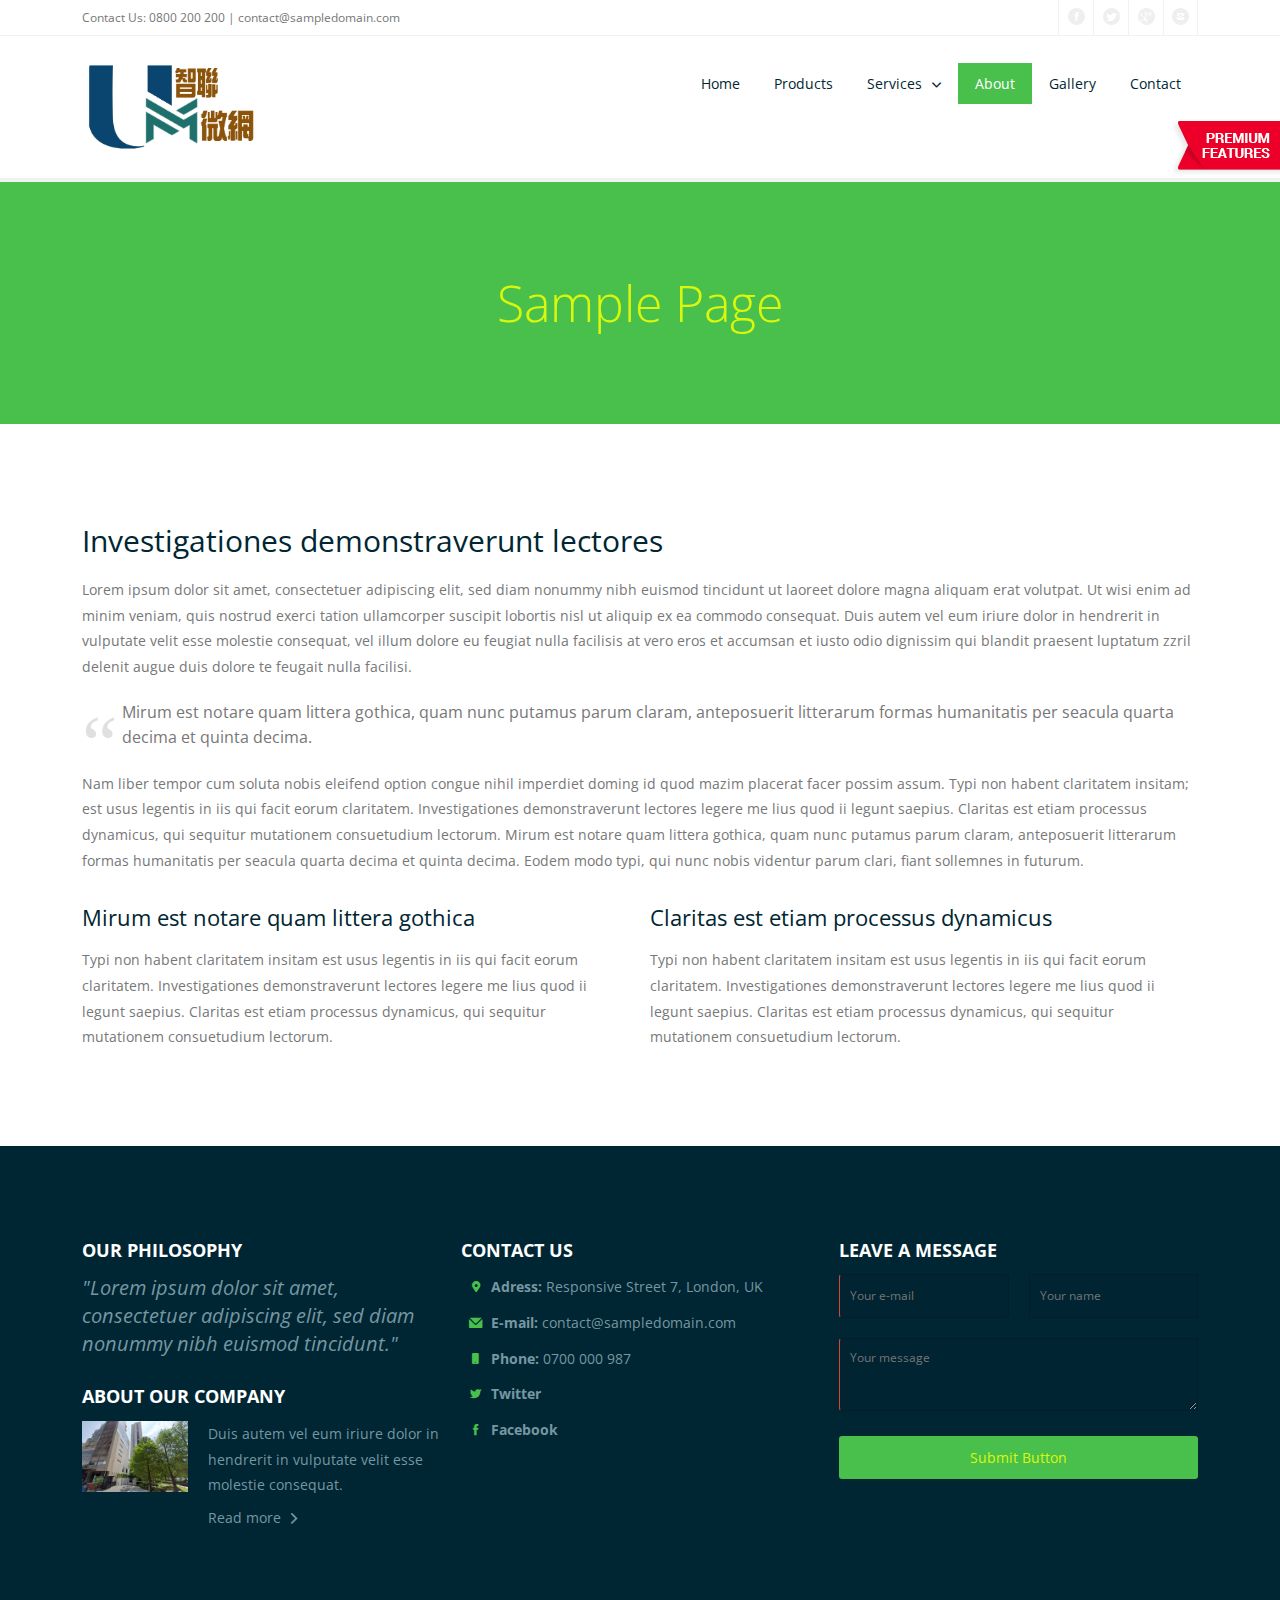
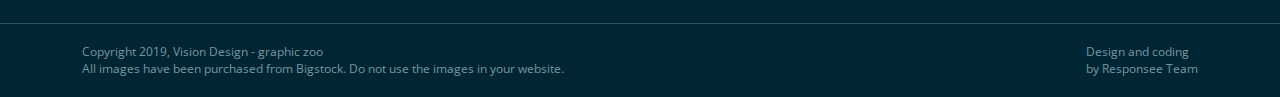
==== about.html @ d4402a35 "Add files via upload" ====
<!DOCTYPE html>
<html lang="en-US">
  <head>
    <meta charset="UTF-8">
    <meta name="viewport" content="width=device-width, initial-scale=1.0" />
    <title>Prospera Free - New Amazing HTML5 Template</title>
    <link rel="stylesheet" href="css/components.css">
    <link rel="stylesheet" href="css/icons.css">
    <link rel="stylesheet" href="css/responsee.css">
    <link rel="stylesheet" href="owl-carousel/owl.carousel.css">
    <link rel="stylesheet" href="owl-carousel/owl.theme.css">
    <!-- CUSTOM STYLE -->
    <link rel="stylesheet" href="css/template-style.css">
    <link href='http://fonts.googleapis.com/css?family=Open+Sans:400,300,700,800&subset=latin,latin-ext' rel='stylesheet' type='text/css'>
    <script type="text/javascript" src="js/jquery-1.8.3.min.js"></script>
    <script type="text/javascript" src="js/jquery-ui.min.js"></script>    
    <script type="text/javascript" src="js/validation.js"></script> 
  </head>  
  
  <body class="size-1140">
  	<!-- PREMIUM FEATURES BUTTON -->
  	<a target="_blank" class="hide-s" href="../template/prospera-premium-responsive-business-template/" style="position:fixed;top:120px;right:-14px;z-index:10;"><img src="img/premium-features.png" alt=""></a>
    <!-- HEADER -->
    <header role="banner">    
      <!-- Top Bar -->
      <div class="top-bar hide-s hide-m background-white">
        <div class="line">
          <div class="s-12 m-6 l-6">
            <div class="top-bar-contact">
              <p class="text-size-12">Contact Us: 0800 200 200 | <a class="text-orange-hover" href="mailto:contact@sampledomain.com">contact@sampledomain.com</a></p>
            </div>
          </div>
          <div class="s-12 m-6 l-6">
            <div class="right">
              <ul class="top-bar-social right">
                <li><a href="/"><i class="icon-facebook_circle text-orange-hover"></i></a></li>
                <li><a href="/"><i class="icon-twitter_circle text-orange-hover"></i></a> </li>
                <li><a href="/"><i class="icon-google_plus_circle text-orange-hover"></i></a></li>
                <li><a href="/"><i class="icon-instagram_circle text-orange-hover"></i></a></li>
              </ul>
            </div>
          </div>
        </div>
      </div>
      
      <!-- Top Navigation -->
      <nav class="background-white background-primary-hightlight">
        <div class="line">
          <div class="s-12 l-2">
            <a href="index.html" class="logo"><img src="img/logo-free.png" alt=""></a>
          </div>
          <div class="top-nav s-12 l-10">
            
            <ul class="right chevron">
              <li><a href="index.html">Home</a></li>
              <li><a href="products.html">Products</a></li>
              <li><a>Services</a>
                <ul>
                  <li><a>Service 1</a>
                    <ul>
                      <li><a>Service 1 A</a></li>
                      <li><a>Service 1 B</a></li>
                    </ul>
                  </li>
                  <li><a>Service 2</a></li>
                </ul>
              </li>
              <li><a href="about.html">About</a></li>
              <li><a href="gallery.html">Gallery</a></li>
              <li><a href="contact.html">Contact</a></li>
            </ul>
          </div>
        </div>
      </nav>
    </header>
    
    <!-- MAIN -->
    <main role="main">
      <!-- Content -->
      <article>
        <header class="section background-primary text-center">
            <h1 class="text-white margin-bottom-0 text-size-50 text-thin text-line-height-1">Sample Page</h1>
        </header>
        <div class="section background-white"> 
          <div class="line">
            <h2 class="text-size-30">Investigationes demonstraverunt lectores</h2>
            <p>
            Lorem ipsum dolor sit amet, consectetuer adipiscing elit, sed diam nonummy nibh euismod tincidunt ut laoreet dolore magna aliquam erat volutpat. 
            Ut wisi enim ad minim veniam, quis nostrud exerci tation ullamcorper suscipit lobortis nisl ut aliquip ex ea commodo consequat. 
            Duis autem vel eum iriure dolor in hendrerit in vulputate velit esse molestie consequat, vel illum dolore eu feugiat nulla facilisis at vero eros 
            et accumsan et iusto odio dignissim qui blandit praesent luptatum zzril delenit augue duis dolore te feugait nulla facilisi.
            </p> 
            <blockquote class="margin-top-bottom-20">
              Mirum est notare quam littera gothica, quam nunc putamus parum claram, anteposuerit litterarum formas humanitatis per seacula quarta decima et quinta decima.
            </blockquote>
            <p class="margin-bottom-30">
            Nam liber tempor cum soluta nobis eleifend option congue nihil imperdiet doming id quod mazim placerat facer possim assum. Typi non habent claritatem insitam; 
            est usus legentis in iis qui facit eorum claritatem. Investigationes demonstraverunt lectores legere me lius quod ii legunt saepius. 
            Claritas est etiam processus dynamicus, qui sequitur mutationem consuetudium lectorum. Mirum est notare quam littera gothica, quam nunc 
            putamus parum claram, anteposuerit litterarum formas humanitatis per seacula quarta decima et quinta decima. Eodem modo typi, qui nunc 
            nobis videntur parum clari, fiant sollemnes in futurum.
            </p>
            <div class="line">
              <div class="margin">
                <div class="s-12 m-12 l-6 margin-m-bottom-30">
                  <h2>Mirum est notare quam littera gothica</h2>
                  <p>
                  Typi non habent claritatem insitam est usus legentis in iis qui facit eorum claritatem. 
                  Investigationes demonstraverunt lectores legere me lius quod ii legunt saepius. 
                  Claritas est etiam processus dynamicus, qui sequitur mutationem consuetudium lectorum.
                  </p>
                </div>
                <div class="s-12 m-12 l-6">
                  <h2>Claritas est etiam processus dynamicus</h2>
                  <p>
                  Typi non habent claritatem insitam est usus legentis in iis qui facit eorum claritatem. 
                  Investigationes demonstraverunt lectores legere me lius quod ii legunt saepius. 
                  Claritas est etiam processus dynamicus, qui sequitur mutationem consuetudium lectorum.
                  </p>
                </div>
              </div>  
            </div>
          </div>
        </div> 
      </article>
    </main>
    
    <!--FOOTER -->
    <footer>
      <!-- Main Footer -->
      <section class="section background-dark">
        <div class="line">
          <div class="margin">
            <!-- Collumn 1 -->
            <div class="s-12 m-12 l-4 margin-m-bottom-2x">
              <h4 class="text-uppercase text-strong">Our Philosophy</h4>
              <p class="text-size-20"><em>"Lorem ipsum dolor sit amet, consectetuer adipiscing elit, sed diam nonummy nibh euismod tincidunt."</em><p>
                            
              <div class="line">
                <h4 class="text-uppercase text-strong margin-top-30">About Our Company</h4>
                <div class="margin">
                  <div class="s-12 m-12 l-4 margin-m-bottom">
                    <a class="image-hover-zoom" href="/"><img src="img/blog-04.jpg" alt=""></a>
                  </div>
                  <div class="s-12 m-12 l-8 margin-m-bottom">
                    <p>Duis autem vel eum iriure dolor in hendrerit in vulputate velit esse molestie consequat.</p>
                    <a class="text-more-info text-primary-hover" href="/">Read more</a>
                  </div>
                </div>
              </div>
            </div>
            
            <!-- Collumn 2 -->
            <div class="s-12 m-12 l-4 margin-m-bottom-2x">
              <h4 class="text-uppercase text-strong">Contact Us</h4>
              <div class="line">
                <div class="s-1 m-1 l-1 text-center">
                  <i class="icon-placepin text-primary text-size-12"></i>
                </div>
                <div class="s-11 m-11 l-11 margin-bottom-10">
                  <p><b>Adress:</b> Responsive Street 7, London, UK</p>
                </div>
              </div>
              <div class="line">
                <div class="s-1 m-1 l-1 text-center">
                  <i class="icon-mail text-primary text-size-12"></i>
                </div>
                <div class="s-11 m-11 l-11 margin-bottom-10">
                  <p><a href="/" class="text-primary-hover"><b>E-mail:</b> contact@sampledomain.com</a></p>
                </div>
              </div>
              <div class="line">
                <div class="s-1 m-1 l-1 text-center">
                  <i class="icon-smartphone text-primary text-size-12"></i>
                </div>
                <div class="s-11 m-11 l-11 margin-bottom-10">
                  <p><b>Phone:</b> 0700 000 987</p>
                </div>
              </div>
              <div class="line">
                <div class="s-1 m-1 l-1 text-center">
                  <i class="icon-twitter text-primary text-size-12"></i>
                </div>
                <div class="s-11 m-11 l-11 margin-bottom-10">
                  <p><a href="/" class="text-primary-hover"><b>Twitter</b></a></p>
                </div>
              </div>
              <div class="line">
                <div class="s-1 m-1 l-1 text-center">
                  <i class="icon-facebook text-primary text-size-12"></i>
                </div>
                <div class="s-11 m-11 l-11">
                  <p><a href="/" class="text-primary-hover"><b>Facebook</b></a></p>
                </div>
              </div>
            </div>
            
            <!-- Collumn 3 -->
            <div class="s-12 m-12 l-4">
              <h4 class="text-uppercase text-strong">Leave a Message</h4>
              <form class="customform text-white">
                <div class="line">
                  <div class="margin">
                    <div class="s-12 m-12 l-6">
                      <input name="email" class="required email border-radius" placeholder="Your e-mail" title="Your e-mail" type="text" />
                    </div>
                    <div class="s-12 m-12 l-6">
                      <input name="name" class="name border-radius" placeholder="Your name" title="Your name" type="text" />
                    </div>
                  </div>
                </div>
                <div class="s-12">
                  <textarea name="message" class="required message border-radius" placeholder="Your message" rows="3"></textarea>
                </div>
                <div class="s-12"><button class="submit-form button background-primary border-radius text-white" type="submit">Submit Button</button></div> 
              </form>
            </div>
          </div>
        </div>
      </section>
      <hr class="break margin-top-bottom-0" style="border-color: rgba(0, 38, 51, 0.80);">
      
      <!-- Bottom Footer -->
      <section class="padding background-dark">
        <div class="line">
          <div class="s-12 l-6">
            <p class="text-size-12">Copyright 2019, Vision Design - graphic zoo</p>
            <p class="text-size-12">All images have been purchased from Bigstock. Do not use the images in your website.</p>
          </div>
          <div class="s-12 l-6">
            <a class="right text-size-12" href="http://www.myresponsee.com" title="Responsee - lightweight responsive framework">Design and coding<br> by Responsee Team</a>
          </div>
        </div>
      </section>
    </footer>
    <script type="text/javascript" src="js/responsee.js"></script>
    <script type="text/javascript" src="owl-carousel/owl.carousel.js"></script>
    <script type="text/javascript" src="js/template-scripts.js"></script>
     
   </body>
</html>
---- css/components.css ----
/*
 * Components CSS - v7 - 2020-09-30
 * https://www.myresponsee.com
 * Copyright 2020, Vision Design - graphic zoo
 * Free to use under the MIT license.
 * 
 * Components CSS includes Tabs, Custom forms, Tooltips, Buttons, Timelines, Modals, Accordions
*/
/* Tabs */
.tab-item {
  background: none repeat scroll 0 0 #fff;
  display: none;
  padding: 1.25rem 0;
}
.tab-item.tab-active {
  display: block;
}
.tab-content > .tab-label {
  display: none;
}
.tab-nav > .tab-label {
  float:left;
}
a.tab-label, a.tab-label:link, a.tab-label:visited, a.tab-label:hover {
  background: none repeat scroll 0 0 #262626;
  color: #fff;
  margin-right: 1px;
  padding: 0.625rem 1.25rem;
  transition: background 0.20s linear 0s;
  -o-transition: background 0.20s linear 0s;
  -ms-transition: background 0.20s linear 0s;
  -moz-transition: background 0.20s linear 0s;
  -webkit-transition: background 0.20s linear 0s;
}
a.tab-label:hover,a.tab-label.active-btn {
  background: none repeat scroll 0 0 #999;
}
.tab-label.active-btn {
  cursor: default;
}
.tab-content {
  text-align: left;
}
@media screen and (max-width:768px) {    
  .tab-nav > .tab-label {
    margin: 0.5px 0;
    width: 100%;
  }
}
/* Custom forms */
form.customform input, form.customform select, form.customform textarea, form.customform button {
 font-size:0.9rem;
 font-family:inherit;
 margin-bottom:1.25rem;
} 
form.customform input, form.customform select {height: 2.7rem;}
form.customform input, form.customform textarea, form.customform select { 
 background: none repeat scroll 0 0 #F5F5F5;
 transition: background 0.20s linear 0s;
 -o-transition: background 0.20s linear 0s;
 -ms-transition: background 0.20s linear 0s;
 -moz-transition: background 0.20s linear 0s;
 -webkit-transition: background 0.20s linear 0s;
}
form.customform input:hover, form.customform textarea:hover, form.customform select:hover, form.customform input:focus, form.customform textarea:focus, form.customform select:focus {background: none repeat scroll 0 0 #fff;}
form.customform input, form.customform textarea, form.customform select {
 background: none repeat scroll 0 0 #F5F5F5;
 border: 1px solid #E0E0E0;
 padding: 0.625rem;
 width: 100%;
}
form.customform input[type="file"] {
 border: 1px solid #E0E0E0;
 height: auto;
 max-height: 2.7rem;
 min-height: 2.7rem;
 padding: 0.4rem;
 width: 100%;
}
form.customform input[type="radio"], form.customform input[type="checkbox"] {
 margin-right: 0.625rem;
 width:auto;
 padding:0;
 height:auto;
}
form.customform option {padding: 0.625rem;}
form.customform select[multiple="multiple"] {height: auto;}
form.customform button {
 width: 100%;
 background: none repeat scroll 0 0 #152732;
 border: 0 none;
 color: #fff;
 height: 2.7rem;
 padding: 0.625rem;
 cursor:pointer;
 width: 100%;
 transition: background 0.20s linear 0s;
 -o-transition: background 0.20s linear 0s;
 -ms-transition: background 0.20s linear 0s;
 -moz-transition: background 0.20s linear 0s;
 -webkit-transition: background 0.20s linear 0s;
}
/* Tooltip */
a.tooltip-container,.tooltip-container {
  border-bottom:1px dotted;
  border-bottom-color: color;
  cursor: help;
  font-weight: 600;
}
a .tooltip-content,.tooltip-content {
  background: #152732 none repeat scroll 0 0;
  color: #fff!important;
  border-radius: 3px;
  display: none;
  font-size: 0.8rem;
  font-weight: normal;
  line-height: 1.3rem;
  margin-top: -1.25rem;
  max-width: 300px;
  padding: 0.625rem;
  position: absolute;
  z-index: 10;
}
.tooltip-content::after {
  border-left: 9px solid transparent;
  border-right: 9px solid transparent;
  border-top: 7px solid #152732;
  bottom: -5px;
  clear: both;
  content: "";
  height: 0;
  left: 50%;
  margin-left: -5px;
  position: absolute;
  width: 0;
}
a.tooltip-content.tooltip-bottom,.tooltip-content.tooltip-bottom {
  margin-top: 1.25rem;
}
.tooltip-content.tooltip-bottom::after {
  border-left: 9px solid transparent;
  border-right: 9px solid transparent;
  border-top: 0;
  border-bottom: 7px solid #152732;
  top: -5px;
}
/* Buttons */
.button,a.button,a.button:link,a.button:active,a.button:visited {
  background: #777 none repeat scroll 0 0;
  border: 0;
  color: #fff;
  cursor: pointer;
  display: inline-block;
  font-size: 0.85rem;
  padding: 0.825rem 1rem;
  text-align: center;
  transition: all 0.20s linear 0s;
  -o-transition: all 0.20s linear 0s;
  -ms-transition: all 0.20s linear 0s;
  -moz-transition: all 0.20s linear 0s;
  -webkit-transition: all 0.20s linear 0s;
}
.button.rounded-btn {
  border-radius: 4px;
}
.button.rounded-full-btn {
  border-radius: 100px;
}
.button:hover {
  box-shadow: 0 0 10px 100px rgba(255,255,255,0.15) inset;
  color: #fff;
}
.button.secondary-btn,a.button.secondary-btn,a.button.secondary-btn:link,a.button.secondary-btn:active,a.button.secondary-btn:visited {
  background: #444 none repeat scroll 0 0;
}
.button.cancel-btn,a.button.cancel-btn,a.button.cancel-btn:link,a.button.cancel-btn:active,a.button.cancel-btn:visited {
  background: #dc003a none repeat scroll 0 0;
}
.button.submit-btn,a.button.submit-btn,a.button.submit-btn:link,a.button.submit-btn:active,a.button.submit-btn:visited {
  background: #b4bf04 none repeat scroll 0 0;
}
.button.reload-btn,a.button.reload-btn,a.button.reload-btn:link,a.button.reload-btn:active,a.button.reload-btn:visited {
  background: #ff9800 none repeat scroll 0 0;
}
.button.disabled-btn {
  cursor: not-allowed!important;
  opacity: 0.2;
}
.button i {
  background: rgba(0, 0, 0, 0.1) none repeat scroll 0 0;
  border-radius: 27px;
  color: #fff!important;
  display: inline-block;
  font-size: 0.8rem;
  height: 27px;
  line-height: 27px;
  margin-right: 5px;
  width: 27px;
  transition: all 0.20s linear 0s;
  -o-transition: all 0.20s linear 0s;
  -ms-transition: all 0.20s linear 0s;
  -moz-transition: all 0.20s linear 0s;
  -webkit-transition: all 0.20s linear 0s;
}
.button:hover > i {
  background: rgba(0, 0, 0, 0.06) none repeat scroll 0 0;
}
.grid .button {
  width: 100%;
}
/* Accordion */
.accordion-title { 
  font-size: 1.1rem;
  padding: 15px;
  cursor: pointer;
  transition: background 0.2s;
  margin: 5px 0;
  border-radius: 3px;
  font-size: 1.2rem;
  color: #152732;
  background: #eee;
}
.accordion-content {
  display: none;
  padding: 15px;
  border: 1px solid #eee;
}
.accordion-title::before {
  content: "\f005";
  font-family: "mfg";
  margin-right: 10px;
  font-size: 12px;
  width: 17px;
  height: 17px;
  line-height: 15px;
  text-align: center;
  border-radius: 17px;
  display: inline-block;
  color: #fff;
  position: relative;
  top: -1px;
  border: 2px solid #fff;
  transform: rotate(0deg);
  transition:all 0.2s ease-in-out;
  -moz-transition:all 0.2s ease-in-out;
  -webkit-transition:all 0.2s ease-in-out;
}
.active-accordion-section > .accordion-title::before {
  transform: rotate(180deg);
}
/* Modal */
.modal {
  display: none;
  margin-top: -100%;    
  background: #fff;
  padding: 20px;
  height: auto;
  position: absolute;
  z-index: 2;
  transition:all 0.3s ease-in-out;
  -moz-transition:all 0.3s ease-in-out;
  -webkit-transition:all 0.3s ease-in-out;
}
.modal.active-modal {
  margin-top: 0;
  width: 100%;
}
.modal-content {
  position: relative;
  width: 100%;
  max-width: 1140px;
  margin: 0 auto;
  clear: left;
  overflow-x: hidden;
  height: 100%;
  overflow-y: auto;
}
.modal-content::after {
  clear:both;
  content: ".";
  display:block;
  height:0;
  line-height:0;
  overflow:hidden;
  visibility:hidden;
}
.modal-wrap {
  background: rgba(0,0,0,0.6);
  position: fixed;
  top: 0;
  bottom: 0;
  left: 0;
  right: 0;
  padding: 20px;  
  z-index: 1000;
}
body.modal-active {
  overflow: hidden !important;
}
.modal-close-button, .modal-button  {
  cursor: pointer;
}
.modal-close {
  position: fixed;
  cursor: pointer;
  top: 0;
  bottom: 0;
  left: 0;
  right: 0;
  z-index: 1;
}
.modal-close-icon i {
  color: #ccc;
  font-size: 17px;
}
.modal-close-icon {
  position: absolute;
  right: 10px;
  top: 6px;
  cursor: pointer;
}
/* Timeline */
.timeline-container {
  width: 100%;
  margin: 0 auto;
  position: relative;
  padding: 20px 0;
}
.timeline-container::before {
  content: '';
  position: absolute;
  top: 0;
  left: 18px;
  height: 100%;
  width: 4px;
  background: #eeeeee;
}
@media only screen and (min-width: 1170px) {
  .timeline-container::before {
    left: 50%;
    margin-left: -2px;
  }
}
.timeline-block {
  position: relative;
  margin: 2rem 0;
  clear: both;
}
.timeline-block:after {
  clear:both;
  content: ".";
  display:block;
  height:0;
  line-height:0;
  overflow:hidden;
  visibility:hidden;
}
.timeline-block:first-child {
  margin-top: 0;
}
.timeline-block:last-child {
  margin-bottom: 0;
}
@media only screen and (min-width: 1170px) {
  .timeline-block {
    margin: 4em 0;
  }
  .timeline-block:first-child {
    margin-top: 0;
  }
  .timeline-block:last-child {
    margin-bottom: 0;
  }
}
.timeline-icon {
  background: #B4BF04;	
  position: absolute;
  top: 0;
  left: 0;
  width: 40px;
  height: 40px;
  border-radius: 50%;
  line-height: 40px;
  text-align: center;
}
.timeline-icon i {
  color: #fff;
  font-size: 1rem;
}
@media only screen and (min-width: 1141px) {
  .timeline-icon {
    width: 60px;
    height: 60px;
    left: 50%;
    margin-left: -30px;
    line-height: 60px;
  }
  .timeline-icon i {
    font-size: 2rem;
  }
}
.timeline-content {
  position: relative;
  margin-left: 60px;
  background: #f5f5f5;
  border-radius: 0.25rem;
  padding: 1em;
  text-align: left;
}
.timeline-content:after {
  content: "";
  display: table;
  clear: both;
}
.timeline-content .timeline-date {
  display: inline-block;
  float: left;
  font-size: 1.5rem;
  color: #333;
}
.timeline-content::before {
  content: '';
  position: absolute;
  top: 16px;
  right: 100%;
  height: 0;
  width: 0;
  border: 11px solid transparent;
  border-right: 11px solid #f5f5f5;
}
.timeline-icon img {
  top: 0px;
  min-height: 100%;
  min-width: 100%;
  width: auto;
}
.timeline-icon {
  overflow: hidden;
}
@media only screen and (min-width: 1141px) {
  .timeline-content {
    margin-left: 0;
    padding: 15px;
    width: 45%;
    text-align: right;
  }
  .timeline-content .timeline-date {
    position: absolute;
    width: 100%;
    left: 121%;
    top: 0;
    text-align: left;
  }
  .timeline-content::before {
    left: 100%;
    border-left: 11px solid #f5f5f5;
    border-right: 0;
  }
  .timeline-block:nth-child(even) .timeline-content {
    float: right;
    text-align: left;
  }
  .timeline-block:nth-child(even) .timeline-content::before {
    top: 24px;
    left: auto;
    right: 100%;
    border-color: transparent;   
    border-right: 11px solid #f5f5f5;
  }
  .timeline-block:nth-child(even) .timeline-content .timeline-date {
    left: auto;
    right: 121%;
    text-align: right;
  } 
}
---- css/icons.css ----
/* Icon font - MFG labs */
@font-face {
  font-family: 'mfg';
    src: url('../font/mfglabsiconset-webfont.eot');
    src: url('../font/mfglabsiconset-webfont.svg#mfg_labs_iconsetregular') format('svg'),
   		   url('../font/mfglabsiconset-webfont.eot?#iefix') format('embedded-opentype'),
         url('../font/mfglabsiconset-webfont.woff') format('woff'),
         url('../font/mfglabsiconset-webfont.ttf') format('truetype');
    font-weight: normal;
    font-style: normal;
}

.icon-cloud,
.icon-at,
.icon-plus,
.icon-minus,
.icon-arrow_up,
.icon-arrow_down,
.icon-arrow_right,
.icon-arrow_left,
.icon-chevron_down,
.icon-chevron_up,
.icon-chevron_right,
.icon-chevron_left,
.icon-reorder,
.icon-list,
.icon-reorder_square,
.icon-reorder_square_line,
.icon-coverflow,
.icon-coverflow_line,
.icon-pause,
.icon-play,
.icon-step_forward,
.icon-step_backward,
.icon-fast_forward,
.icon-fast_backward,
.icon-cloud_upload,
.icon-cloud_download,
.icon-data_science,
.icon-data_science_black,
.icon-globe,
.icon-globe_black,
.icon-math_ico,
.icon-math,
.icon-math_black,
.icon-paperplane_ico,
.icon-paperplane,
.icon-paperplane_black,
.icon-color_balance,
.icon-star,
.icon-star_half,
.icon-star_empty,
.icon-star_half_empty,
.icon-reload,
.icon-heart,
.icon-heart_broken,
.icon-hashtag,
.icon-reply,
.icon-retweet,
.icon-signin,
.icon-signout,
.icon-download,
.icon-upload,
.icon-placepin,
.icon-display_screen,
.icon-tablet,
.icon-smartphone,
.icon-connected_object,
.icon-lock,
.icon-unlock,
.icon-camera,
.icon-isight,
.icon-video_camera,
.icon-random,
.icon-message,
.icon-discussion,
.icon-calendar,
.icon-ringbell,
.icon-movie,
.icon-mail,
.icon-pen,
.icon-settings,
.icon-measure,
.icon-vector,
.icon-vector_pen,
.icon-mute_on,
.icon-mute_off,
.icon-home,
.icon-sheet,
.icon-arrow_big_right,
.icon-arrow_big_left,
.icon-arrow_big_down,
.icon-arrow_big_up,
.icon-dribbble_circle,
.icon-dribbble,
.icon-facebook_circle,
.icon-facebook,
.icon-git_circle_alt,
.icon-git_circle,
.icon-git,
.icon-octopus,
.icon-twitter_circle,
.icon-twitter,
.icon-google_plus_circle,
.icon-google_plus,
.icon-linked_in_circle,
.icon-linked_in,
.icon-instagram,
.icon-instagram_circle,
.icon-mfg_icon,
.icon-xing,
.icon-xing_circle,
.icon-mfg_icon_circle,
.icon-user,
.icon-user_male,
.icon-user_female,
.icon-users,
.icon-file_open,
.icon-file_close,
.icon-file_alt,
.icon-file_close_alt,
.icon-attachment,
.icon-check,
.icon-cross_mark,
.icon-cancel_circle,
.icon-check_circle,
.icon-magnifying,
.icon-inbox,
.icon-clock,
.icon-stopwatch,
.icon-hourglass,
.icon-trophy,
.icon-unlock_alt,
.icon-lock_alt,
.icon-arrow_doubled_right,
.icon-arrow_doubled_left,
.icon-arrow_doubled_down,
.icon-arrow_doubled_up,
.icon-link,
.icon-warning,
.icon-warning_alt,
.icon-magnifying_plus,
.icon-magnifying_minus,
.icon-white_question,
.icon-black_question,
.icon-stop,
.icon-share,
.icon-eye,
.icon-trash_can,
.icon-hard_drive,
.icon-information_black,
.icon-information_white,
.icon-printer,
.icon-letter,
.icon-soundcloud,
.icon-soundcloud_circle,
.icon-anchor,
.icon-female_sign,
.icon-male_sign,
.icon-joystick,
.icon-high_voltage,
.icon-fire,
.icon-newspaper,
.icon-chart,
.icon-spread,
.icon-spinner_1,
.icon-spinner_2,
.icon-chart_alt,
.icon-label,
.icon-brush,
.icon-refresh,
.icon-node,
.icon-node_2,
.icon-node_3,
.icon-link_2_nodes,
.icon-link_3_nodes,
.icon-link_loop_nodes,
.icon-node_size,
.icon-node_color,
.icon-layout_directed,
.icon-layout_radial,
.icon-layout_hierarchical,
.icon-node_link_direction,
.icon-node_link_short_path,
.icon-node_cluster,
.icon-display_graph,
.icon-node_link_weight,
.icon-more_node_links,
.icon-node_shape,
.icon-node_icon,
.icon-node_text,
.icon-node_link_text,
.icon-node_link_color,
.icon-node_link_shape,
.icon-credit_card,
.icon-disconnect,
.icon-graph,
.icon-new_user {
  font-family: 'mfg';
  font-style: normal;
  font-variant: normal;
  font-weight: normal;
  color:#e3e3e3;
  speak: none; 
  text-transform: none;
  /* Better Font Rendering =========== */
  -webkit-font-smoothing: antialiased;
  -moz-osx-font-smoothing: grayscale;
}
.icon2x {font-size: 2rem;}
.icon3x {font-size: 3rem;}

.icon-cloud:before { content: "\2601"; }
.icon-at:before { content: "\0040"; }
.icon-plus:before { content: "\002B"; }
.icon-minus:before { content: "\2212"; }
.icon-arrow_up:before { content: "\2191"; }
.icon-arrow_down:before { content: "\2193"; }
.icon-arrow_right:before { content: "\2192"; }
.icon-arrow_left:before { content: "\2190"; }
.icon-chevron_down:before { content: "\f004"; }
.icon-chevron_up:before { content: "\f005"; }
.icon-chevron_right:before { content: "\f006"; }
.icon-chevron_left:before { content: "\f007"; }
.icon-reorder:before { content: "\f008"; }
.icon-list:before { content: "\f009"; }
.icon-reorder_square:before { content: "\f00a"; }
.icon-reorder_square_line:before { content: "\f00b"; }
.icon-coverflow:before { content: "\f00c"; }
.icon-coverflow_line:before { content: "\f00d"; }
.icon-pause:before { content: "\f00e"; }
.icon-play:before { content: "\f00f"; }
.icon-step_forward:before { content: "\f010"; }
.icon-step_backward:before { content: "\f011"; }
.icon-fast_forward:before { content: "\f012"; }
.icon-fast_backward:before { content: "\f013"; }
.icon-cloud_upload:before { content: "\f014"; }
.icon-cloud_download:before { content: "\f015"; }
.icon-data_science:before { content: "\f016"; }
.icon-data_science_black:before { content: "\f017"; }
.icon-globe:before { content: "\f018"; }
.icon-globe_black:before { content: "\f019"; }
.icon-math_ico:before { content: "\f01a"; }
.icon-math:before { content: "\f01b"; }
.icon-math_black:before { content: "\f01c"; }
.icon-paperplane_ico:before { content: "\f01d"; }
.icon-paperplane:before { content: "\f01e"; }
.icon-paperplane_black:before { content: "\f01f"; }
.icon-color_balance:before { content: "\f020"; }
.icon-star:before { content: "\2605"; }
.icon-star_half:before { content: "\f022"; }
.icon-star_empty:before { content: "\2606"; }
.icon-star_half_empty:before { content: "\f024"; }
.icon-reload:before { content: "\f025"; }
.icon-heart:before { content: "\2665"; }
.icon-heart_broken:before { content: "\f028"; }
.icon-hashtag:before { content: "\f029"; }
.icon-reply:before { content: "\f02a"; }
.icon-retweet:before { content: "\f02b"; }
.icon-signin:before { content: "\f02c"; }
.icon-signout:before { content: "\f02d"; }
.icon-download:before { content: "\f02e"; }
.icon-upload:before { content: "\f02f"; }
.icon-placepin:before { content: "\f031"; }
.icon-display_screen:before { content: "\f032"; }
.icon-tablet:before { content: "\f033"; }
.icon-smartphone:before { content: "\f034"; }
.icon-connected_object:before { content: "\f035"; }
.icon-lock:before { content: "\F512"; }
.icon-unlock:before { content: "\F513"; }
.icon-camera:before { content: "\F4F7"; }
.icon-isight:before { content: "\f039"; }
.icon-video_camera:before { content: "\f03a"; }
.icon-random:before { content: "\f03b"; }
.icon-message:before { content: "\F4AC"; }
.icon-discussion:before { content: "\f03d"; }
.icon-calendar:before { content: "\F4C5"; }
.icon-ringbell:before { content: "\f03f"; }
.icon-movie:before { content: "\f040"; }
.icon-mail:before { content: "\2709"; }
.icon-pen:before { content: "\270F"; }
.icon-settings:before { content: "\9881"; }
.icon-measure:before { content: "\f044"; }
.icon-vector:before { content: "\f045"; }
.icon-vector_pen:before { content: "\2712"; }
.icon-mute_on:before { content: "\f047"; }
.icon-mute_off:before { content: "\f048"; }
.icon-home:before { content: "\2302"; }
.icon-sheet:before { content: "\f04a"; }
.icon-arrow_big_right:before { content: "\21C9"; }
.icon-arrow_big_left:before { content: "\21C7"; }
.icon-arrow_big_down:before { content: "\21CA"; }
.icon-arrow_big_up:before { content: "\21C8"; }
.icon-dribbble_circle:before { content: "\f04f"; }
.icon-dribbble:before { content: "\f050"; }
.icon-facebook_circle:before { content: "\f051"; }
.icon-facebook:before { content: "\f052"; }
.icon-git_circle_alt:before { content: "\f053"; }
.icon-git_circle:before { content: "\f054"; }
.icon-git:before { content: "\f055"; }
.icon-octopus:before { content: "\f056"; }
.icon-twitter_circle:before { content: "\f057"; }
.icon-twitter:before { content: "\f058"; }
.icon-google_plus_circle:before { content: "\f059"; }
.icon-google_plus:before { content: "\f05a"; }
.icon-linked_in_circle:before { content: "\f05b"; }
.icon-linked_in:before { content: "\f05c"; }
.icon-instagram:before { content: "\f05d"; }
.icon-instagram_circle:before { content: "\f05e"; }
.icon-mfg_icon:before { content: "\f05f"; }
.icon-xing:before { content: "\F532"; }
.icon-xing_circle:before { content: "\F533"; }
.icon-mfg_icon_circle:before { content: "\f060"; }
.icon-user:before { content: "\f061"; }
.icon-user_male:before { content: "\f062"; }
.icon-user_female:before { content: "\f063"; }
.icon-users:before { content: "\f064"; }
.icon-file_open:before { content: "\F4C2"; }
.icon-file_close:before { content: "\f067"; }
.icon-file_alt:before { content: "\f068"; }
.icon-file_close_alt:before { content: "\f069"; }
.icon-attachment:before { content: "\f06a"; }
.icon-check:before { content: "\2713"; }
.icon-cross_mark:before { content: "\274C"; }
.icon-cancel_circle:before { content: "\F06E"; }
.icon-check_circle:before { content: "\f06d"; }
.icon-magnifying:before { content: "\F50D"; }
.icon-inbox:before { content: "\f070"; }
.icon-clock:before { content: "\23F2"; }
.icon-stopwatch:before { content: "\23F1"; }
.icon-hourglass:before { content: "\231B"; }
.icon-trophy:before { content: "\f074"; }
.icon-unlock_alt:before { content: "\F075"; }
.icon-lock_alt:before { content: "\F510"; }
.icon-arrow_doubled_right:before { content: "\21D2"; }
.icon-arrow_doubled_left:before { content: "\21D0"; }
.icon-arrow_doubled_down:before { content: "\21D3"; }
.icon-arrow_doubled_up:before { content: "\21D1"; }
.icon-link:before { content: "\f07B"; }
.icon-warning:before { content: "\2757"; }
.icon-warning_alt:before { content: "\2755"; }
.icon-magnifying_plus:before { content: "\f07E"; }
.icon-magnifying_minus:before { content: "\f07F"; }
.icon-white_question:before { content: "\2754"; }
.icon-black_question:before { content: "\2753"; }
.icon-stop:before { content: "\f080"; }
.icon-share:before { content: "\f081"; }
.icon-eye:before { content: "\f082"; }
.icon-trash_can:before { content: "\f083"; }
.icon-hard_drive:before { content: "\f084"; }
.icon-information_black:before { content: "\f085"; }
.icon-information_white:before { content: "\f086"; }
.icon-printer:before { content: "\f087"; }
.icon-letter:before { content: "\f088"; }
.icon-soundcloud:before { content: "\f089"; }
.icon-soundcloud_circle:before { content: "\f08A"; }
.icon-anchor:before { content: "\2693"; }
.icon-female_sign:before { content: "\2640"; }
.icon-male_sign:before { content: "\2642"; }
.icon-joystick:before { content: "\F514"; }
.icon-high_voltage:before { content: "\26A1"; }
.icon-fire:before { content: "\F525"; }
.icon-newspaper:before { content: "\F4F0"; }
.icon-chart:before { content: "\F526"; }
.icon-spread:before { content: "\F527"; }
.icon-spinner_1:before { content: "\F528"; }
.icon-spinner_2:before { content: "\F529"; }
.icon-chart_alt:before { content: "\F530"; }
.icon-label:before { content: "\F531"; }
.icon-brush:before { content: "\E000"; }
.icon-refresh:before { content: "\E001"; }
.icon-node:before { content: "\E002"; }
.icon-node_2:before { content: "\E003"; }
.icon-node_3:before { content: "\E004"; }
.icon-link_2_nodes:before { content: "\E005"; }
.icon-link_3_nodes:before { content: "\E006"; }
.icon-link_loop_nodes:before { content: "\E007"; }
.icon-node_size:before { content: "\E008"; }
.icon-node_color:before { content: "\E009"; }
.icon-layout_directed:before { content: "\E010"; }
.icon-layout_radial:before { content: "\E011"; }
.icon-layout_hierarchical:before { content: "\E012"; }
.icon-node_link_direction:before { content: "\E013"; }
.icon-node_link_short_path:before { content: "\E014"; }
.icon-node_cluster:before { content: "\E015"; }
.icon-display_graph:before { content: "\E016"; }
.icon-node_link_weight:before { content: "\E017"; }
.icon-more_node_links:before { content: "\E018"; }
.icon-node_shape:before { content: "\E00A"; }
.icon-node_icon:before { content: "\E00B"; }
.icon-node_text:before { content: "\E00C"; }
.icon-node_link_text:before { content: "\E00D"; }
.icon-node_link_color:before { content: "\E00E"; }
.icon-node_link_shape:before { content: "\E00F"; }
.icon-credit_card:before { content: "\F4B3"; }
.icon-disconnect:before { content: "\F534"; }
.icon-graph:before { content: "\F535"; }
.icon-new_user:before { content: "\F536"; }


/* Icon font - Simple Line Icons */
@font-face {
  font-family: 'sli';
  src: url('../font/Simple-Line-Icons.eot?v=2.2.2');
  src: url('../font/Simple-Line-Icons.eot?v=2.2.2#iefix') format('embedded-opentype'), url('../font/Simple-Line-Icons.ttf?v=2.2.2') format('truetype'), url('../font/Simple-Line-Icons.woff2?v=2.2.2') format('woff2'), url('../font/Simple-Line-Icons.woff?v=2.2.2') format('woff'), url('../font/Simple-Line-Icons.svg?v=2.2.2#simple-line-icons') format('svg');
  font-weight: normal;
  font-style: normal;
}

.icon-sli-user,
.icon-sli-people,
.icon-sli-user-female,
.icon-sli-user-follow,
.icon-sli-user-following,
.icon-sli-user-unfollow,
.icon-sli-login,
.icon-sli-logout,
.icon-sli-emotsmile,
.icon-sli-phone,
.icon-sli-call-end,
.icon-sli-call-in,
.icon-sli-call-out,
.icon-sli-map,
.icon-sli-location-pin,
.icon-sli-direction,
.icon-sli-directions,
.icon-sli-compass,
.icon-sli-layers,
.icon-sli-menu,
.icon-sli-list,
.icon-sli-options-vertical,
.icon-sli-options,
.icon-sli-arrow-down,
.icon-sli-arrow-left,
.icon-sli-arrow-right,
.icon-sli-arrow-up,
.icon-sli-arrow-up-circle,
.icon-sli-arrow-left-circle,
.icon-sli-arrow-right-circle,
.icon-sli-arrow-down-circle,
.icon-sli-check,
.icon-sli-clock,
.icon-sli-plus,
.icon-sli-minus,
.icon-sli-close,
.icon-sli-organization,
.icon-sli-trophy,
.icon-sli-screen-smartphone,
.icon-sli-screen-desktop,
.icon-sli-plane,
.icon-sli-notebook,
.icon-sli-mustache,
.icon-sli-mouse,
.icon-sli-magnet,
.icon-sli-energy,
.icon-sli-disc,
.icon-sli-cursor,
.icon-sli-cursor-move,
.icon-sli-crop,
.icon-sli-chemistry,
.icon-sli-speedometer,
.icon-sli-shield,
.icon-sli-screen-tablet,
.icon-sli-magic-wand,
.icon-sli-hourglass,
.icon-sli-graduation,
.icon-sli-ghost,
.icon-sli-game-controller,
.icon-sli-fire,
.icon-sli-eyeglass,
.icon-sli-envelope-open,
.icon-sli-envelope-letter,
.icon-sli-bell,
.icon-sli-badge,
.icon-sli-anchor,
.icon-sli-wallet,
.icon-sli-vector,
.icon-sli-speech,
.icon-sli-puzzle,
.icon-sli-printer,
.icon-sli-present,
.icon-sli-playlist,
.icon-sli-pin,
.icon-sli-picture,
.icon-sli-handbag,
.icon-sli-globe-alt,
.icon-sli-globe,
.icon-sli-folder-alt,
.icon-sli-folder,
.icon-sli-film,
.icon-sli-feed,
.icon-sli-drop,
.icon-sli-drawer,
.icon-sli-docs,
.icon-sli-doc,
.icon-sli-diamond,
.icon-sli-cup,
.icon-sli-calculator,
.icon-sli-bubbles,
.icon-sli-briefcase,
.icon-sli-book-open,
.icon-sli-basket-loaded,
.icon-sli-basket,
.icon-sli-bag,
.icon-sli-action-undo,
.icon-sli-action-redo,
.icon-sli-wrench,
.icon-sli-umbrella,
.icon-sli-trash,
.icon-sli-tag,
.icon-sli-support,
.icon-sli-frame,
.icon-sli-size-fullscreen,
.icon-sli-size-actual,
.icon-sli-shuffle,
.icon-sli-share-alt,
.icon-sli-share,
.icon-sli-rocket,
.icon-sli-question,
.icon-sli-pie-chart,
.icon-sli-pencil,
.icon-sli-note,
.icon-sli-loop,
.icon-sli-home,
.icon-sli-grid,
.icon-sli-graph,
.icon-sli-microphone,
.icon-sli-music-tone-alt,
.icon-sli-music-tone,
.icon-sli-earphones-alt,
.icon-sli-earphones,
.icon-sli-equalizer,
.icon-sli-like,
.icon-sli-dislike,
.icon-sli-control-start,
.icon-sli-control-rewind,
.icon-sli-control-play,
.icon-sli-control-pause,
.icon-sli-control-forward,
.icon-sli-control-end,
.icon-sli-volume-1,
.icon-sli-volume-2,
.icon-sli-volume-off,
.icon-sli-calendar,
.icon-sli-bulb,
.icon-sli-chart,
.icon-sli-ban,
.icon-sli-bubble,
.icon-sli-camrecorder,
.icon-sli-camera,
.icon-sli-cloud-download,
.icon-sli-cloud-upload,
.icon-sli-envelope,
.icon-sli-eye,
.icon-sli-flag,
.icon-sli-heart,
.icon-sli-info,
.icon-sli-key,
.icon-sli-link,
.icon-sli-lock,
.icon-sli-lock-open,
.icon-sli-magnifier,
.icon-sli-magnifier-add,
.icon-sli-magnifier-remove,
.icon-sli-paper-clip,
.icon-sli-paper-plane,
.icon-sli-power,
.icon-sli-refresh,
.icon-sli-reload,
.icon-sli-settings,
.icon-sli-star,
.icon-sli-symbol-female,
.icon-sli-symbol-male,
.icon-sli-target,
.icon-sli-credit-card,
.icon-sli-paypal,
.icon-sli-social-tumblr,
.icon-sli-social-twitter,
.icon-sli-social-facebook,
.icon-sli-social-instagram,
.icon-sli-social-linkedin,
.icon-sli-social-pinterest,
.icon-sli-social-github,
.icon-sli-social-google,
.icon-sli-social-reddit,
.icon-sli-social-skype,
.icon-sli-social-dribbble,
.icon-sli-social-behance,
.icon-sli-social-foursqare,
.icon-sli-social-soundcloud,
.icon-sli-social-spotify,
.icon-sli-social-stumbleupon,
.icon-sli-social-youtube,
.icon-sli-social-dropbox {
  font-family: 'sli';
  font-style: normal;  
  font-variant: normal;
  font-weight: normal;
  color:#e3e3e3;
  speak: none;
  text-transform: none;
  /* Better Font Rendering =========== */
  -webkit-font-smoothing: antialiased;
  -moz-osx-font-smoothing: grayscale;
}
.icon-sli-user:before { content: "\e005"; }
.icon-sli-people:before { content: "\e001"; }
.icon-sli-user-female:before { content: "\e000"; }
.icon-sli-user-follow:before { content: "\e002"; }
.icon-sli-user-following:before { content: "\e003"; }
.icon-sli-user-unfollow:before { content: "\e004"; }
.icon-sli-login:before { content: "\e066"; }
.icon-sli-logout:before { content: "\e065"; }
.icon-sli-emotsmile:before { content: "\e021"; }
.icon-sli-phone:before { content: "\e600"; }
.icon-sli-call-end:before { content: "\e048"; }
.icon-sli-call-in:before { content: "\e047"; }
.icon-sli-call-out:before { content: "\e046"; }
.icon-sli-map:before { content: "\e033"; }
.icon-sli-location-pin:before { content: "\e096"; }
.icon-sli-direction:before { content: "\e042"; }
.icon-sli-directions:before { content: "\e041"; }
.icon-sli-compass:before { content: "\e045"; }
.icon-sli-layers:before { content: "\e034"; }
.icon-sli-menu:before { content: "\e601"; }
.icon-sli-list:before { content: "\e067"; }
.icon-sli-options-vertical:before { content: "\e602"; }
.icon-sli-options:before { content: "\e603"; }
.icon-sli-arrow-down:before { content: "\e604"; }
.icon-sli-arrow-left:before { content: "\e605"; }
.icon-sli-arrow-right:before { content: "\e606"; }
.icon-sli-arrow-up:before { content: "\e607"; }
.icon-sli-arrow-up-circle:before { content: "\e078"; }
.icon-sli-arrow-left-circle:before { content: "\e07a"; }
.icon-sli-arrow-right-circle:before { content: "\e079"; }
.icon-sli-arrow-down-circle:before { content: "\e07b"; }
.icon-sli-check:before { content: "\e080"; }
.icon-sli-clock:before { content: "\e081"; }
.icon-sli-plus:before { content: "\e095"; }
.icon-sli-minus:before { content: "\e615"; }
.icon-sli-close:before { content: "\e082"; }
.icon-sli-organization:before { content: "\e616"; }

.icon-sli-trophy:before { content: "\e006"; }
.icon-sli-screen-smartphone:before { content: "\e010"; }
.icon-sli-screen-desktop:before { content: "\e011"; }
.icon-sli-plane:before { content: "\e012"; }
.icon-sli-notebook:before { content: "\e013"; }
.icon-sli-mustache:before { content: "\e014"; }
.icon-sli-mouse:before { content: "\e015"; }
.icon-sli-magnet:before { content: "\e016"; }
.icon-sli-energy:before { content: "\e020"; }
.icon-sli-disc:before { content: "\e022"; }
.icon-sli-cursor:before { content: "\e06e"; }
.icon-sli-cursor-move:before { content: "\e023"; }
.icon-sli-crop:before { content: "\e024"; }
.icon-sli-chemistry:before { content: "\e026"; }
.icon-sli-speedometer:before { content: "\e007"; }
.icon-sli-shield:before { content: "\e00e"; }
.icon-sli-screen-tablet:before { content: "\e00f"; }
.icon-sli-magic-wand:before { content: "\e017"; }
.icon-sli-hourglass:before { content: "\e018"; }
.icon-sli-graduation:before { content: "\e019"; }
.icon-sli-ghost:before { content: "\e01a"; }
.icon-sli-game-controller:before { content: "\e01b"; }
.icon-sli-fire:before { content: "\e01c"; }
.icon-sli-eyeglass:before { content: "\e01d"; }
.icon-sli-envelope-open:before { content: "\e01e"; }
.icon-sli-envelope-letter:before { content: "\e01f"; }
.icon-sli-bell:before { content: "\e027"; }
.icon-sli-badge:before { content: "\e028"; }
.icon-sli-anchor:before { content: "\e029"; }
.icon-sli-wallet:before { content: "\e02a"; }
.icon-sli-vector:before { content: "\e02b"; }
.icon-sli-speech:before { content: "\e02c"; }
.icon-sli-puzzle:before { content: "\e02d"; }
.icon-sli-printer:before { content: "\e02e"; }
.icon-sli-present:before { content: "\e02f"; }
.icon-sli-playlist:before { content: "\e030"; }
.icon-sli-pin:before { content: "\e031"; }
.icon-sli-picture:before { content: "\e032"; }
.icon-sli-handbag:before { content: "\e035"; }
.icon-sli-globe-alt:before { content: "\e036"; }
.icon-sli-globe:before { content: "\e037"; }
.icon-sli-folder-alt:before { content: "\e039"; }
.icon-sli-folder:before { content: "\e089"; }
.icon-sli-film:before { content: "\e03a"; }
.icon-sli-feed:before { content: "\e03b"; }
.icon-sli-drop:before { content: "\e03e"; }
.icon-sli-drawer:before { content: "\e03f"; }
.icon-sli-docs:before { content: "\e040"; }
.icon-sli-doc:before { content: "\e085"; }
.icon-sli-diamond:before { content: "\e043"; }
.icon-sli-cup:before { content: "\e044"; }
.icon-sli-calculator:before { content: "\e049"; }
.icon-sli-bubbles:before { content: "\e04a"; }
.icon-sli-briefcase:before { content: "\e04b"; }
.icon-sli-book-open:before { content: "\e04c"; }
.icon-sli-basket-loaded:before { content: "\e04d"; }
.icon-sli-basket:before { content: "\e04e"; }
.icon-sli-bag:before { content: "\e04f"; }
.icon-sli-action-undo:before { content: "\e050"; }
.icon-sli-action-redo:before { content: "\e051"; }
.icon-sli-wrench:before { content: "\e052"; }
.icon-sli-umbrella:before { content: "\e053"; }
.icon-sli-trash:before { content: "\e054"; }
.icon-sli-tag:before { content: "\e055"; }
.icon-sli-support:before { content: "\e056"; }
.icon-sli-frame:before { content: "\e038"; }
.icon-sli-size-fullscreen:before { content: "\e057"; }
.icon-sli-size-actual:before { content: "\e058"; }
.icon-sli-shuffle:before { content: "\e059"; }
.icon-sli-share-alt:before { content: "\e05a"; }
.icon-sli-share:before { content: "\e05b"; }
.icon-sli-rocket:before { content: "\e05c"; }
.icon-sli-question:before { content: "\e05d"; }
.icon-sli-pie-chart:before { content: "\e05e"; }
.icon-sli-pencil:before { content: "\e05f"; }
.icon-sli-note:before { content: "\e060"; }
.icon-sli-loop:before { content: "\e064"; }
.icon-sli-home:before { content: "\e069"; }
.icon-sli-grid:before { content: "\e06a"; }
.icon-sli-graph:before { content: "\e06b"; }
.icon-sli-microphone:before { content: "\e063"; }
.icon-sli-music-tone-alt:before { content: "\e061"; }
.icon-sli-music-tone:before { content: "\e062"; }
.icon-sli-earphones-alt:before { content: "\e03c"; }
.icon-sli-earphones:before { content: "\e03d"; }
.icon-sli-equalizer:before { content: "\e06c"; }
.icon-sli-like:before { content: "\e068"; }
.icon-sli-dislike:before { content: "\e06d"; }
.icon-sli-control-start:before { content: "\e06f"; }
.icon-sli-control-rewind:before { content: "\e070"; }
.icon-sli-control-play:before { content: "\e071"; }
.icon-sli-control-pause:before { content: "\e072"; }
.icon-sli-control-forward:before { content: "\e073"; }
.icon-sli-control-end:before { content: "\e074"; }
.icon-sli-volume-1:before { content: "\e09f"; }
.icon-sli-volume-2:before { content: "\e0a0"; }
.icon-sli-volume-off:before { content: "\e0a1"; }
.icon-sli-calendar:before { content: "\e075"; }
.icon-sli-bulb:before { content: "\e076"; }
.icon-sli-chart:before { content: "\e077"; }
.icon-sli-ban:before { content: "\e07c"; }
.icon-sli-bubble:before { content: "\e07d"; }
.icon-sli-camrecorder:before { content: "\e07e"; }
.icon-sli-camera:before { content: "\e07f"; }
.icon-sli-cloud-download:before { content: "\e083"; }
.icon-sli-cloud-upload:before { content: "\e084"; }
.icon-sli-envelope:before { content: "\e086"; }
.icon-sli-eye:before { content: "\e087"; }
.icon-sli-flag:before { content: "\e088"; }
.icon-sli-heart:before { content: "\e08a"; }
.icon-sli-info:before { content: "\e08b"; }
.icon-sli-key:before { content: "\e08c"; }
.icon-sli-link:before { content: "\e08d"; }
.icon-sli-lock:before { content: "\e08e"; }
.icon-sli-lock-open:before { content: "\e08f"; }
.icon-sli-magnifier:before { content: "\e090"; }
.icon-sli-magnifier-add:before { content: "\e091"; }
.icon-sli-magnifier-remove:before { content: "\e092"; }
.icon-sli-paper-clip:before { content: "\e093"; }
.icon-sli-paper-plane:before { content: "\e094"; }
.icon-sli-power:before { content: "\e097"; }
.icon-sli-refresh:before { content: "\e098"; }
.icon-sli-reload:before { content: "\e099"; }
.icon-sli-settings:before { content: "\e09a"; }
.icon-sli-star:before { content: "\e09b"; }
.icon-sli-symbol-female:before { content: "\e09c"; }
.icon-sli-symbol-male:before { content: "\e09d"; }
.icon-sli-target:before { content: "\e09e"; }
.icon-sli-credit-card:before { content: "\e025"; }
.icon-sli-paypal:before { content: "\e608"; }
.icon-sli-social-tumblr:before { content: "\e00a"; }
.icon-sli-social-twitter:before { content: "\e009"; }
.icon-sli-social-facebook:before { content: "\e00b"; }
.icon-sli-social-instagram:before { content: "\e609"; }
.icon-sli-social-linkedin:before { content: "\e60a"; }
.icon-sli-social-pinterest:before { content: "\e60b"; }
.icon-sli-social-github:before { content: "\e60c"; }
.icon-sli-social-google:before { content: "\e60d"; }
.icon-sli-social-reddit:before { content: "\e60e"; }
.icon-sli-social-skype:before { content: "\e60f"; }
.icon-sli-social-dribbble:before { content: "\e00d"; }
.icon-sli-social-behance:before { content: "\e610"; }
.icon-sli-social-foursqare:before { content: "\e611"; }
.icon-sli-social-soundcloud:before { content: "\e612"; }
.icon-sli-social-spotify:before { content: "\e613"; }
.icon-sli-social-stumbleupon:before { content: "\e614"; }
.icon-sli-social-youtube:before { content: "\e008"; }
.icon-sli-social-dropbox:before { content: "\e00c"; }
---- css/responsee.css ----
/*
 * Responsee CSS - v7 - 2020-09-30
 * https://www.myresponsee.com
 * Copyright 2020, Vision Design - graphic zoo
 * Free to use under the MIT license.
*/
* {  
  -webkit-box-sizing:border-box;
  -moz-box-sizing:border-box;
  box-sizing:border-box;
  margin:0;	
}
body {
  background:none repeat scroll 0 0 #eeeeee;
  font-size:16px;
  font-family:"Open Sans",Arial,sans-serif;
  color:#444;
}
h1,h2,h3,h4,h5,h6 {
  color:#152732;
  font-weight: normal;
  line-height: 1.3;
  margin:0.5rem 0;  
}
h1 {font-size:2.7rem;}
h2 {font-size:2.2rem;}  
h3 {font-size:1.8rem;}  
h4 {font-size:1.4rem;}  
h5 {font-size:1.1rem;}  
h6 {font-size:0.9rem;}    
a, a:link, a:visited, a:hover, a:active {
  text-decoration:none;
  color:#9BB800;
  transition:color 0.20s linear 0s;
  -o-transition:color 0.20s linear 0s;
  -ms-transition:color 0.20s linear 0s;
  -moz-transition:color 0.20s linear 0s;
  -webkit-transition:color 0.20s linear 0s;
}  
a:hover {color:#B6C900;}
p,li,dl,blockquote,table,kbd {
  font-size: 0.85rem;
  line-height: 1.6;
}
b,strong {font-weight:700;}
.text-center {text-align:center!important;}
.text-right {text-align:right!important;}
img {
  border:0;
  display:block;
  height:auto;
  max-width:100%;
  width:auto;
}
.owl-item img, .full-img {
  max-width:none;
  width:100%;
}
.owl-nav div {font-family:"mfg";}
.grid .owl-carousel {
  width:100% !important;
}  
table {
  background:none repeat scroll 0 0 #fff;
  border:1px solid #f0f0f0;
  border-collapse:collapse;
  border-spacing:0;
  text-align:left;
  width:100%;
}
table tr td, table tr th {padding:0.625rem;}
table tfoot, table thead,table tr:nth-of-type(2n) {background:none repeat scroll 0 0 #f0f0f0;}
th,table tr:nth-of-type(2n) td {border-right:1px solid #fff;}
td {border-right:1px solid #f0f0f0;}
.size-960 .line,.size-1140 .line,.size-1280 .line,.size-1520 .line {
  margin:0 auto;
  padding:0 0.625rem;
}
.grid {
  display:grid;
  grid-template-columns:repeat(12, 1fr);
  width:100%;
  margin:0 auto;
} 
hr {
  border: 0;
  border-top: 1px solid #e5e5e5;
  clear:both;  
  height:0; 
  margin:2.5rem auto;
}
li {padding:0;}
ul,ol {padding-left:1.25rem;}
blockquote {
  border:2px solid #f0f0f0;
  padding:1.25rem;
}
cite {
  color:#999;
  display:block;
  font-size:0.8rem;
}
cite:before {content:"— ";}
dl dt {font-weight:700;}
dl dd {margin-bottom:0.625rem;}
dl dd:last-child {margin-bottom:0;}
abbr {cursor:help;}
abbr[title] {border-bottom:1px dotted;}
kbd {
  background: #152732 none repeat scroll 0 0;
  color: #fff;
  padding: 0.125rem 0.3125rem;
}
code, kbd, pre, samp {font-family: Menlo,Monaco,Consolas,"Courier New",monospace;}
mark {
  background: #F3F8A9 none repeat scroll 0 0;
  padding: 0.125rem 0.3125rem;
}
.size-960 .line,.size-960 .grid {max-width:59.75rem;}
.size-1140 .line,.size-1140 .grid {max-width:71rem;}
.size-1280 .line,.size-1280 .grid {max-width:80rem;}
.size-1520 .line,.size-1520 .grid {max-width:95rem;}
.grid.full {
  max-width:100%!important;
  padding: 0;
}
.vertical-center {display: inline-grid!important;}
.vertical-center * {
    align-items: center;
    display: flex!important;
}
.text-center .vertical-center * {justify-content: center;}

.size-960.align-content-left .line,.size-1140.align-content-left .line,.size-1280.align-content-left .line,.size-1520.align-content-left .line {margin-left:0;}
form {line-height:1.4;}
nav {
  display:block;
  width:100%;
  background:#152732;
}
.line::after, nav::after, .center::after, .box::after, .margin::after, .margin2x::after, .grid.full::after {
  clear:both;
  content: ".";
  display:block;
  height:0;
  line-height:0;
  overflow:hidden;
  visibility:hidden;
}
.grid.margin::after, .grid.margin2x::after {
  content: "";
  display:none;
}
.nav-text:after,.nav-text:before,.nav-text span {
  background-color:#fff;
  border-radius:3px;
  content:'';
  display:block;
  height:3px;
  margin:6px auto;
  width: 30px;
  transition:all 0.2s ease-in-out;
  -moz-transition:all 0.2s ease-in-out;
  -webkit-transition:all 0.2s ease-in-out;
}
.show-menu .nav-text:before {
  transform:translateY(9px) rotate(135deg);
  -moz-transform:translateY(9px) rotate(135deg);
  -webkit-transform:translateY(9px) rotate(135deg);
}
.show-menu .nav-text:after {
  transform:translateY(-9px) rotate(-135deg);
  -moz-transform:translateY(-9px) rotate(-135deg);
  -webkit-transform:translateY(-9px) rotate(-135deg);
}
.show-menu .nav-text span {
  transform:scale(0);
  -moz-transform:scale(0);
  -webkit-transform:scale(0);  
}
.top-nav ul {padding:0;}
.top-nav ul ul {
  position:absolute;
  background:#152732;
}
.top-nav li {
  float:left;
  list-style:none outside none;
  cursor:pointer;
}
.top-nav li a {
  color:#fff; 
  display:block;
  font-size:1rem;
  padding:1.25rem; 
}
.top-nav li ul li a {
  background:none repeat scroll 0 0 #152732;
  min-width:100%;
  padding:0.625rem;
}
.top-nav li a:hover, .aside-nav li a:hover {background:#2b4c61;}
.top-nav li ul {display:none;}
.top-nav li ul li,.top-nav li ul li ul li {
  float:none;
  list-style:none outside none;
  min-width:100%;
  padding:0;
}
.count-number {
  background: rgba(153, 153, 153, 0.25) none repeat scroll 0 0;
  border-radius: 10rem;
  color: #fff;
  display: inline-block;
  font-size: 0.7rem;
  height: 1.3rem;
  line-height: 1.3rem; 
  margin: 0 0 -0.3125rem 0.3125rem;
  text-align: center;
  width: 1.3rem;
}
ul.chevron .count-number {display:none;}
ul.chevron .submenu > a:after, ul.chevron .sub-submenu > a:after,ul.chevron .aside-submenu > a:after, ul.chevron .aside-sub-submenu > a:after {
  content:"\f004";
  display:inline-block;
  font-family:"mfg";
  font-size:0.7rem;
  margin:0 0.625rem;
}
.top-nav .active-item a {background:#2b4c61;}
.aside-nav > ul > li.active-item > a:link,.aside-nav > ul > li.active-item > a:visited {
  background:#2b4c61;
  color:#fff;
}
@media screen and (min-width:769px) {
  .aside-nav .count-number {
	  margin-left:-1.25rem;	
	  float:right;	
  }
  .top-nav li:hover > ul {
	  display:block;
	  z-index:10;
  }  
  .top-nav li:hover > ul ul {
    left:100%;
    margin:-2.5rem 0;
    width:100%;
  } 
}
.nav-text,.aside-nav-text {display:none;}
.aside-nav a,.aside-nav a:link,.aside-nav a:visited,.aside-nav li > ul,.top-nav a,.top-nav a:link,.top-nav a:visited {
  transition:background 0.20s linear 0s;
  -o-transition:background 0.20s linear 0s;
  -ms-transition:background 0.20s linear 0s;
  -moz-transition:background 0.20s linear 0s;
  -webkit-transition:background 0.20s linear 0s;
}
.aside-nav ul {
  background:#e8e8e8; 
  padding:0;
}
.aside-nav li {
  list-style:none outside none;
  cursor:pointer;
}
.aside-nav li a,.aside-nav li a:link,.aside-nav li a:visited {
  color:#444;
  display:block;
  font-size:1rem;
  padding:1.25rem;
}
.aside-nav > ul > li:last-child a {border-bottom:0 none;}
.aside-nav li > ul {
  height:0;
  display:block;
  position:relative;
  background:#f4f4f4;
  border-left:solid 1px #f2f2f2;
  border-right:solid 1px #f2f2f2;
  overflow:hidden;
}
.aside-nav li ul ul {
  border:0;
  background:#fff;
}
.aside-nav ul ul a {padding:0.625rem 1.25rem;}
.aside-nav li a:link, .aside-nav li a:visited {color:#333;}
.aside-nav li li a:hover, .aside-nav li li.active-item > a, .aside-nav li li.aside-sub-submenu li a:hover {
  color:#fff;
  background:#2b4c61;
}
.aside-nav > ul > li > a:hover {color:#fff;}
.aside-nav li li a:link, .aside-nav li li a:visited {background:none;}
.aside-nav .show-aside-ul, .aside-nav .active-aside-item {height:auto;} 
nav.breadcrumb-nav {
  background:#fff;
  margin:0.625rem 0;
}
nav.breadcrumb-nav ul {
  list-style:none;
  padding:0;
}
nav.breadcrumb-nav ul li {float:left;}
nav.breadcrumb-nav ul li a:hover {text-decoration:underline;}
.breadcrumb-nav i {color:#B6C900;}
nav.breadcrumb-nav ul li:after {
  content:"/";
  margin:0 9px;
  color:#c8c7c7;
}
nav.breadcrumb-nav ul li:last-child:after {content:"";}
.slide-content, .slide-nav {
  transition:all 0.10s linear 0s;
  -o-transition:all 0.10s linear 0s;
  -ms-transition:all 0.10s linear 0s;
  -moz-transition:all 0.10s linear 0s;
  -webkit-transition:all 0.10s linear 0s;
}
.slide-content {
  float:left;
  width:calc(100% - 60px);  
}
.aside-nav.slide-nav {
  background:#1c3849;
  bottom:0; 
  right:0;
  top:0;
  margin-right:-180px;     
  overflow-y:auto;
  padding-top:0.625rem;
  position:fixed;
  width:240px;
  z-index:2;
}
.aside-nav.slide-nav > ul {
  background:#1c3849;
  opacity:0;
  transition:all 0.20s linear 0s;
  -o-transition:all 0.20s linear 0s;
  -ms-transition:all 0.20s linear 0s;
  -moz-transition:all 0.20s linear 0s;
  -webkit-transition:all 0.20s linear 0s;
}
.aside-nav.slide-nav li a, .aside-nav.slide-nav li a:link, .aside-nav.slide-nav li a:visited {
  color:#fff;
  display:block;
  font-size:0.9rem;
  padding:0.625rem 1.25rem;
  border-bottom:0;
}
.aside-nav.slide-nav li a:hover {
  background:#152732!important;
  color:#fff!important;
}
.aside-nav.slide-nav li > ul {
  background:#2b4c61;
  border-left:0;
  border-right:0;
}
.aside-nav.slide-nav li > ul ul {
  background:#456274;
  border-left:0;
  border-right:0;
}
.slide-nav-button {
  background:#152732;
  cursor:pointer;
  position:fixed;
  top:0;
  right:0;
  bottom:0;
  width:60px;
  z-index:3;
}
.active-slide-nav .slide-content {margin-left:-240px;}
.active-slide-nav .slide-nav {margin-right:60px;}
.slide-to-left .slide-content {float:right;}
.slide-to-left .slide-nav {
  left:0;
  margin-right:0; 
  margin-left:-180px;    
}
.slide-to-left .slide-nav-button {left:0;}
.slide-to-left.active-slide-nav .slide-content {
  margin-right:-240px;
  margin-left:0;
}
.slide-to-left.active-slide-nav .slide-nav {
  margin-right:0;
  margin-left:60px;
}
.active-slide-nav .slide-nav ul {opacity:1;}
.nav-icon {
  padding:0.9rem;
  width:100%;
}
.nav-icon:after,.nav-icon:before,.nav-icon div {
  background-color:#fff;
  border-radius:3px;
  content:"";
  display:block;
  height:3px;
  margin:6px 0;
  transition:all 0.2s ease-in-out;
  -moz-transition:all 0.2s ease-in-out;
  -webkit-transition:all 0.2s ease-in-out;
}
.active-slide-nav .nav-icon:before {
  transform:translateY(9px) rotate(135deg);
  -moz-transform:translateY(9px) rotate(135deg);
  -webkit-transform:translateY(9px) rotate(135deg);
}
.active-slide-nav .nav-icon:after {
  transform:translateY(-9px) rotate(-135deg);
  -moz-transform:translateY(-9px) rotate(-135deg);
  -webkit-transform:translateY(-9px) rotate(-135deg);
}
.active-slide-nav .nav-icon div {
  transform:scale(0);
  -moz-transform:scale(0);
  -webkit-transform:scale(0);  
}
.active-slide-nav {overflow-x:hidden;} 
.padding {
  display:list-item;
  list-style:none outside none;
  padding:0.625rem;
}
.margin,.margin2x {display: block;}
.margin {margin:0 -0.625rem;}
.margin2x {margin:0 -1.25rem;}
.grid.margin {
  display: grid;
  grid-column-gap:20px;
  margin:0 auto;	
}
.grid.margin2x {
  display: grid;
  grid-column-gap:40px;
  margin:0 auto;	
}
.line {clear:left;}
.line .line {padding:0;}
.hide-xxl {display:none!important;}
.box {
  background:none repeat scroll 0 0 #fff;
  display:block;
  padding:1.25rem;
  width:100%;
}
.margin-bottom {margin-bottom:1.25rem!important;}
.margin-bottom2x {margin-bottom:2.5rem!important;}
.s-1,.s-2,.s-five,.s-3,.s-4,.s-5,.s-6,.s-7,.s-8,.s-9,.s-10,.s-11,.s-12,.m-1,.m-2,.m-five,.m-3,.m-4,.m-5,.m-6,.m-7,.m-8,.m-9,.m-10,.m-11,.m-12,.l-1,.l-2,.l-five,.l-3,.l-4,.l-5,.l-6,.l-7,.l-8,.l-9,.l-10,.l-11,.l-12,.xl-1,.xl-2,.xl-five,.xl-3,.xl-4,.xl-5,.xl-6,.xl-7,.xl-8,.xl-9,.xl-10,.xl-11,.xl-12,.xxl-1,.xxl-2,.xxl-five,.xxl-3,.xxl-4,.xxl-5,.xxl-6,.xxl-7,.xxl-8,.xxl-9,.xxl-10,.xxl-11,.xxl-12 {
  float:left;
  position:static;
}
.xxl-offset-1 {margin-left:8.3333%;}
.xxl-offset-2 {margin-left:16.6666%;}
.xxl-offset-five {margin-left:20%;}
.xxl-offset-3 {margin-left:25%;}
.xxl-offset-4 {margin-left:33.3333%;}
.xxl-offset-5 {margin-left:41.6666%;}
.xxl-offset-6 {margin-left:50%;}
.xxl-offset-7 {margin-left:58.3333%;}
.xxl-offset-8 {margin-left:66.6666%;}
.xxl-offset-9 {margin-left:75%;}
.xxl-offset-10 {margin-left:83.3333%;}
.xxl-offset-11 {margin-left:91.6666%;}
.xxl-offset-12 {margin-left:100%;}
.xxl-order-1 {order:-1;}
.xxl-order-2 {order:2;}
.xxl-order-3 {order:3;}
.xxl-order-4 {order:4;}
.xxl-order-5 {order:5;}
.xxl-order-6 {order:6;}
.xxl-order-7 {order:7;}
.xxl-order-8 {order:8;}
.xxl-order-9 {order:9;}
.xxl-order-10 {order:10;}
.xxl-order-11 {order:11;}
.xxl-order-12 {order:12;} 
.xxl-order-last {order:99999999;} 
.line .margin > .s-1,.line .margin > .s-2,.line .margin > .s-five,.line .margin > .s-3,.line .margin > .s-4,.line .margin > .s-5,.line .margin > .s-6,.line .margin > .s-7,.line .margin > .s-8,.line .margin > .s-9,.line .margin > .s-10,.line .margin > .s-11,.line .margin > .s-12,
.line .margin > .m-1,.line .margin > .m-2,.line .margin > .m-five,.line .margin > .m-3,.line .margin > .m-4,.line .margin > .m-5,.line .margin > .m-6,.line .margin > .m-7,.line .margin > .m-8,.line .margin > .m-9,.line .margin > .m-10,.line .margin > .m-11,.line .margin > .m-12,
.line .margin > .l-1,.line .margin > .l-2,.line .margin > .l-five,.line .margin > .l-3,.line .margin > .l-4,.line .margin > .l-5,.line .margin > .l-6,.line .margin > .l-7,.line .margin > .l-8,.line .margin > .l-9,.line .margin > .l-10,.line .margin > .l-11,.line .margin > .l-12,
.line .margin > .xl-1,.line .margin > .xl-2,.line .margin > .xl-five,.line .margin > .xl-3,.line .margin > .xl-4,.line .margin > .xl-5,.line .margin > .xl-6,.line .margin > .xl-7,.line .margin > .xl-8,.line .margin > .xl-9,.line .margin > .xl-10,.line .margin > .xl-11,.line .margin > .xl-12,
.line .margin > .xxl-1,.line .margin > .xxl-2,.line .margin > .xxl-five,.line .margin > .xxl-3,.line .margin > .xxl-4,.line .margin > .xxl-5,.line .margin > .xxl-6,.line .margin > .xxl-7,.line .margin > .xxl-8,.line .margin > .xxl-9,.line .margin > .xxl-10,.line .margin > .xxl-11,.line .margin > .xxl-12 {padding:0 0.625rem;}
.line .margin2x > .s-1,.line .margin2x > .s-2,.line .margin2x > .s-five,.line .margin2x > .s-3,.line .margin2x > .s-4,.line .margin2x > .s-5,.line .margin2x > .s-6,.line .margin2x > .s-7,.line .margin2x > .s-8,.line .margin2x > .s-9,.line .margin2x > .s-10,.line .margin2x > .s-11,.line .margin2x > .s-12,
.line .margin2x > .m-1,.line .margin2x > .m-2,.line .margin2x > .m-five,.line .margin2x > .m-3,.line .margin2x > .m-4,.line .margin2x > .m-5,.line .margin2x > .m-6,.line .margin2x > .m-7,.line .margin2x > .m-8,.line .margin2x > .m-9,.line .margin2x > .m-10,.line .margin2x > .m-11,.line .margin2x > .m-12,
.line .margin2x > .l-1,.line .margin2x > .l-2,.line .margin2x > .l-five,.line .margin2x > .l-3,.line .margin2x > .l-4,.line .margin2x > .l-5,.line .margin2x > .l-6,.line .margin2x > .l-7,.line .margin2x > .l-8,.line .margin2x > .l-9,.line .margin2x > .l-10,.line .margin2x > .l-11,.line .margin2x > .l-12,
.line .margin2x > .xl-1,.line .margin2x > .xl-2,.line .margin2x > .xl-five,.line .margin2x > .xl-3,.line .margin2x > .xl-4,.line .margin2x > .xl-5,.line .margin2x > .xl-6,.line .margin2x > .xl-7,.line .margin2x > .xl-8,.line .margin2x > .xl-9,.line .margin2x > .xl-10,.line .margin2x > .xl-11,.line .margin2x > .xl-12,
.line .margin2x > .xxl-1,.line .margin2x > .xxl-2,.line .margin2x > .xxl-five,.line .margin2x > .xxl-3,.line .margin2x > .xxl-4,.line .margin2x > .xxl-5,.line .margin2x > .xxl-6,.line .margin2x > .xxl-7,.line .margin2x > .xxl-8,.line .margin2x > .xxl-9,.line .margin2x > .xxl-10,.line .margin2x > .xxl-11,.line .margin2x > .xxl-12 {padding:0 1.25rem;}
.line-full-width .margin > .s-1,.line-full-width .margin > .s-2,.line-full-width .margin > .s-five,.line-full-width .margin > .s-3,.line-full-width .margin > .s-4,.line-full-width .margin > .s-5,.line-full-width .margin > .s-6,.line-full-width .margin > .s-7,.line-full-width .margin > .s-8,.line-full-width .margin > .s-9,.line-full-width .margin > .s-10,.line-full-width .margin > .s-11,.line-full-width .margin > .s-12,
.line-full-width .margin > .m-1,.line-full-width .margin > .m-2,.line-full-width .margin > .m-five,.line-full-width .margin > .m-3,.line-full-width .margin > .m-4,.line-full-width .margin > .m-5,.line-full-width .margin > .m-6,.line-full-width .margin > .m-7,.line-full-width .margin > .m-8,.line-full-width .margin > .m-9,.line-full-width .margin > .m-10,.line-full-width .margin > .m-11,.line-full-width .margin > .m-12,
.line-full-width .margin > .l-1,.line-full-width .margin > .l-2,.line-full-width .margin > .l-five,.line-full-width .margin > .l-3,.line-full-width .margin > .l-4,.line-full-width .margin > .l-5,.line-full-width .margin > .l-6,.line-full-width .margin > .l-7,.line-full-width .margin > .l-8,.line-full-width .margin > .l-9,.line-full-width .margin > .l-10,.line-full-width .margin > .l-11,.line-full-width .margin > .l-12,
.line-full-width .margin > .xl-1,.line-full-width .margin > .xl-2,.line-full-width .margin > .xl-five,.line-full-width .margin > .xl-3,.line-full-width .margin > .xl-4,.line-full-width .margin > .xl-5,.line-full-width .margin > .xl-6,.line-full-width .margin > .xl-7,.line-full-width .margin > .xl-8,.line-full-width .margin > .xl-9,.line-full-width .margin > .xl-10,.line-full-width .margin > .xl-11,.line-full-width .margin > .xl-12,
.line-full-width .margin > .xxl-1,.line-full-width .margin > .xxl-2,.line-full-width .margin > .xxl-five,.line-full-width .margin > .xxl-3,.line-full-width .margin > .xxl-4,.line-full-width .margin > .xxl-5,.line-full-width .margin > .xxl-6,.line-full-width .margin > .xxl-7,.line-full-width .margin > .xxl-8,.line-full-width .margin > .xxl-9,.line-full-width .margin > .xxl-10,.line-full-width .margin > .xxl-11,.line-full-width .margin > .xxl-12 {padding:0 0.625rem;}
.line-full-width .margin2x > .s-1,.line-full-width .margin2x > .s-2,.line-full-width .margin2x > .s-five,.line-full-width .margin2x > .s-3,.line-full-width .margin2x > .s-4,.line-full-width .margin2x > .s-5,.line-full-width .margin2x > .s-6,.line-full-width .margin2x > .s-7,.line-full-width .margin2x > .s-8,.line-full-width .margin2x > .s-9,.line-full-width .margin2x > .s-10,.line-full-width .margin2x > .s-11,.line-full-width .margin2x > .s-12,
.line-full-width .margin2x > .m-1,.line-full-width .margin2x > .m-2,.line-full-width .margin2x > .m-five,.line-full-width .margin2x > .m-3,.line-full-width .margin2x > .m-4,.line-full-width .margin2x > .m-5,.line-full-width .margin2x > .m-6,.line-full-width .margin2x > .m-7,.line-full-width .margin2x > .m-8,.line-full-width .margin2x > .m-9,.line-full-width .margin2x > .m-10,.line-full-width .margin2x > .m-11,.line-full-width .margin2x > .m-12,
.line-full-width .margin2x > .l-1,.line-full-width .margin2x > .l-2,.line-full-width .margin2x > .l-five,.line-full-width .margin2x > .l-3,.line-full-width .margin2x > .l-4,.line-full-width .margin2x > .l-5,.line-full-width .margin2x > .l-6,.line-full-width .margin2x > .l-7,.line-full-width .margin2x > .l-8,.line-full-width .margin2x > .l-9,.line-full-width .margin2x > .l-10,.line-full-width .margin2x > .l-11,.line-full-width .margin2x > .l-12,
.line-full-width .margin2x > .xl-1,.line-full-width .margin2x > .xl-2,.line-full-width .margin2x > .xl-five,.line-full-width .margin2x > .xl-3,.line-full-width .margin2x > .xl-4,.line-full-width .margin2x > .xl-5,.line-full-width .margin2x > .xl-6,.line-full-width .margin2x > .xl-7,.line-full-width .margin2x > .xl-8,.line-full-width .margin2x > .xl-9,.line-full-width .margin2x > .xl-10,.line-full-width .margin2x > .xl-11,.line-full-width .margin2x > .xl-12,
.line-full-width .margin2x > .xxl-1,.line-full-width .margin2x > .xxl-2,.line-full-width .margin2x > .xxl-five,.line-full-width .margin2x > .xxl-3,.line-full-width .margin2x > .xxl-4,.line-full-width .margin2x > .xxl-5,.line-full-width .margin2x > .xxl-6,.line-full-width .margin2x > .xxl-7,.line-full-width .margin2x > .xxl-8,.line-full-width .margin2x > .xxl-9,.line-full-width .margin2x > .xxl-10,.line-full-width .margin2x > .xxl-11,.line-full-width .margin2x > .xxl-12 {padding:0 1.25rem;}
.s-1, .grid .s-1.center {width:8.3333%;}
.s-2, .grid .s-2.center {width:16.6666%;}
.s-five {width:20%;}
.s-3, .grid .s-3.center {width:25%;}
.s-4, .grid .s-4.center {width:33.3333%;}
.s-5, .grid .s-5.center {width:41.6666%;}
.s-6, .grid .s-6.center {width:50%;}
.s-7, .grid .s-7.center {width:58.3333%;}
.s-8, .grid .s-8.center {width:66.6666%;}
.s-9, .grid .s-9.center {width:75%;}
.s-10, .grid .s-10.center {width:83.3333%;}
.s-11, .grid .s-11.center {width:91.6666%;}
.s-12, .grid .s-12.center {width:100%}
.grid .s-1 {grid-column:span 1;}
.grid .s-2 {grid-column:span 2;}
.grid .s-3 {grid-column:span 3;}
.grid .s-4 {grid-column:span 4;}
.grid .s-5 {grid-column:span 5;}
.grid .s-6 {grid-column:span 6;}
.grid .s-7 {grid-column:span 7;}
.grid .s-8 {grid-column:span 8;}
.grid .s-9 {grid-column:span 9;}
.grid .s-10 {grid-column:span 10;}
.grid .s-11 {grid-column:span 11;}
.grid .s-12 {grid-column:span 12;}  
.grid .s-row-1 {grid-row:span 1;}
.grid .s-row-2 {grid-row:span 2;}
.grid .s-row-3 {grid-row:span 3;}
.grid .s-row-4 {grid-row:span 4;}
.grid .s-row-5 {grid-row:span 5;}
.grid .s-row-6 {grid-row:span 6;}
.grid .s-row-7 {grid-row:span 7;}
.grid .s-row-8 {grid-row:span 8;}
.grid .s-row-9 {grid-row:span 9;}
.grid .s-row-10 {grid-row:span 10;}
.grid .s-row-11 {grid-row:span 11;}
.grid .s-row-12 {grid-row:span 12;}
.m-1, .grid .m-1.center {width:8.3333%;}
.m-2, .grid .m-2.center {width:16.6666%;}
.m-five {width:20%;}
.m-3, .grid .m-3.center {width:25%;}
.m-4, .grid .m-4.center {width:33.3333%;}
.m-5, .grid .m-5.center {width:41.6666%;}
.m-6, .grid .m-6.center {width:50%;}
.m-7, .grid .m-7.center {width:58.3333%;}
.m-8, .grid .m-8.center {width:66.6666%;}
.m-9, .grid .m-9.center {width:75%;}
.m-10, .grid .m-10.center {width:83.3333%;}
.m-11, .grid .m-11.center {width:91.6666%;}
.m-12, .grid .m-12.center {width:100%}
.grid .m-1 {grid-column:span 1;}
.grid .m-2 {grid-column:span 2;}
.grid .m-3 {grid-column:span 3;}
.grid .m-4 {grid-column:span 4;}
.grid .m-5 {grid-column:span 5;}
.grid .m-6 {grid-column:span 6;}
.grid .m-7 {grid-column:span 7;}
.grid .m-8 {grid-column:span 8;}
.grid .m-9 {grid-column:span 9;}
.grid .m-10 {grid-column:span 10;}
.grid .m-11 {grid-column:span 11;}
.grid .m-12 {grid-column:span 12;} 
.grid .m-row-1 {grid-row:span 1;}
.grid .m-row-2 {grid-row:span 2;}
.grid .m-row-3 {grid-row:span 3;}
.grid .m-row-4 {grid-row:span 4;}
.grid .m-row-5 {grid-row:span 5;}
.grid .m-row-6 {grid-row:span 6;}
.grid .m-row-7 {grid-row:span 7;}
.grid .m-row-8 {grid-row:span 8;}
.grid .m-row-9 {grid-row:span 9;}
.grid .m-row-10 {grid-row:span 10;}
.grid .m-row-11 {grid-row:span 11;}
.grid .m-row-12 {grid-row:span 12;}
.l-1, .grid .l-1.center {width:8.3333%;}
.l-2, .grid .l-2.center {width:16.6666%;}
.l-five {width:20%;}
.l-3, .grid .l-3.center {width:25%;}
.l-4, .grid .l-4.center {width:33.3333%;}
.l-5, .grid .l-5.center {width:41.6666%;}
.l-6, .grid .l-6.center {width:50%;}
.l-7, .grid .l-7.center {width:58.3333%;}
.l-8, .grid .l-8.center {width:66.6666%;}
.l-9, .grid .l-9.center {width:75%;}
.l-10, .grid .l-10.center {width:83.3333%;}
.l-11, .grid .l-11.center {width:91.6666%;}
.l-12, .grid .l-12.center {width:100%}
.grid .l-1 {grid-column:span 1;}
.grid .l-2 {grid-column:span 2;}
.grid .l-3 {grid-column:span 3;}
.grid .l-4 {grid-column:span 4;}
.grid .l-5 {grid-column:span 5;}
.grid .l-6 {grid-column:span 6;}
.grid .l-7 {grid-column:span 7;}
.grid .l-8 {grid-column:span 8;}
.grid .l-9 {grid-column:span 9;}
.grid .l-10 {grid-column:span 10;}
.grid .l-11 {grid-column:span 11;}
.grid .l-12 {grid-column:span 12;} 
.grid .l-row-1 {grid-row:span 1;}
.grid .l-row-2 {grid-row:span 2;}
.grid .l-row-3 {grid-row:span 3;}
.grid .l-row-4 {grid-row:span 4;}
.grid .l-row-5 {grid-row:span 5;}
.grid .l-row-6 {grid-row:span 6;}
.grid .l-row-7 {grid-row:span 7;}
.grid .l-row-8 {grid-row:span 8;}
.grid .l-row-9 {grid-row:span 9;}
.grid .l-row-10 {grid-row:span 10;}
.grid .l-row-11 {grid-row:span 11;}
.grid .l-row-12 {grid-row:span 12;}
.xl-1, .grid .xl-1.center {width:8.3333%;}
.xl-2, .grid .xl-2.center {width:16.6666%;}
.xl-five {width:20%;}
.xl-3, .grid .xl-3.center {width:25%;}
.xl-4, .grid .xl-4.center {width:33.3333%;}
.xl-5, .grid .xl-5.center {width:41.6666%;}
.xl-6, .grid .xl-6.center {width:50%;}
.xl-7, .grid .xl-7.center {width:58.3333%;}
.xl-8, .grid .xl-8.center {width:66.6666%;}
.xl-9, .grid .xl-9.center {width:75%;}
.xl-10, .grid .xl-10.center {width:83.3333%;}
.xl-11, .grid .xl-11.center {width:91.6666%;}
.xl-12, .grid .xl-12.center {width:100%}
.grid .xl-1 {grid-column:span 1;}
.grid .xl-2 {grid-column:span 2;}
.grid .xl-3 {grid-column:span 3;}
.grid .xl-4 {grid-column:span 4;}
.grid .xl-5 {grid-column:span 5;}
.grid .xl-6 {grid-column:span 6;}
.grid .xl-7 {grid-column:span 7;}
.grid .xl-8 {grid-column:span 8;}
.grid .xl-9 {grid-column:span 9;}
.grid .xl-10 {grid-column:span 10;}
.grid .xl-11 {grid-column:span 11;}
.grid .xl-12 {grid-column:span 12;}   
.grid .xl-row-1 {grid-row:span 1;}
.grid .xl-row-2 {grid-row:span 2;}
.grid .xl-row-3 {grid-row:span 3;}
.grid .xl-row-4 {grid-row:span 4;}
.grid .xl-row-5 {grid-row:span 5;}
.grid .xl-row-6 {grid-row:span 6;}
.grid .xl-row-7 {grid-row:span 7;}
.grid .xl-row-8 {grid-row:span 8;}
.grid .xl-row-9 {grid-row:span 9;}
.grid .xl-row-10 {grid-row:span 10;}
.grid .xl-row-11 {grid-row:span 11;}
.grid .xl-row-12 {grid-row:span 12;}
.xxl-1, .grid .xxl-1.center {width:8.3333%;}
.xxl-2, .grid .xxl-2.center {width:16.6666%;}
.xxl-five {width:20%;}
.xxl-3, .grid .xxl-3.center {width:25%;}
.xxl-4, .grid .xxl-4.center {width:33.3333%;}
.xxl-5, .grid .xxl-5.center {width:41.6666%;}
.xxl-6, .grid .xxl-6.center {width:50%;}
.xxl-7, .grid .xxl-7.center {width:58.3333%;}
.xxl-8, .grid .xxl-8.center {width:66.6666%;}
.xxl-9, .grid .xxl-9.center {width:75%;}
.xxl-10, .grid .xxl-10.center {width:83.3333%;}
.xxl-11, .grid .xxl-11.center {width:91.6666%;}
.xxl-12, .grid .xxl-12.center {width:100%}
.grid .xxl-1 {grid-column:span 1;}
.grid .xxl-2 {grid-column:span 2;}
.grid .xxl-3 {grid-column:span 3;}
.grid .xxl-4 {grid-column:span 4;}
.grid .xxl-5 {grid-column:span 5;}
.grid .xxl-6 {grid-column:span 6;}
.grid .xxl-7 {grid-column:span 7;}
.grid .xxl-8 {grid-column:span 8;}
.grid .xxl-9 {grid-column:span 9;}
.grid .xxl-10 {grid-column:span 10;}
.grid .xxl-11 {grid-column:span 11;}
.grid .xxl-12 {grid-column:span 12;}
.grid .xxl-row-1 {grid-row:span 1;}
.grid .xxl-row-2 {grid-row:span 2;}
.grid .xxl-row-3 {grid-row:span 3;}
.grid .xxl-row-4 {grid-row:span 4;}
.grid .xxl-row-5 {grid-row:span 5;}
.grid .xxl-row-6 {grid-row:span 6;}
.grid .xxl-row-7 {grid-row:span 7;}
.grid .xxl-row-8 {grid-row:span 8;}
.grid .xxl-row-9 {grid-row:span 9;}
.grid .xxl-row-10 {grid-row:span 10;}
.grid .xxl-row-11 {grid-row:span 11;}
.grid .xxl-row-12 {grid-row:span 12;}
.right {float:right;}
.left {float:left;} 

@media screen and (max-width:1366px) {
  .hide-xxl,.hide-l,.hide-m,.hide-s {display:initial!important;}
  .hide-xl {display:none!important;}
  .size-960,.size-1140,.size-1280,.size-1520 {max-width:1366px;}
  .xxl-offset-1,.xxl-offset-2,.xxl-offset-five,.xxl-offset-3,.xxl-offset-4,.xxl-offset-5,.xxl-offset-6,.xxl-offset-7,.xxl-offset-8,.xxl-offset-9,.xxl-offset-10,.xxl-offset-11,.xxl-offset-12 {margin-left:0;}
  .xl-offset-1 {margin-left:8.3333%;}
  .xl-offset-2 {margin-left:16.6666%;}
  .xl-offset-five {margin-left:20%;}
  .xl-offset-3 {margin-left:25%;}
  .xl-offset-4 {margin-left:33.3333%;}
  .xl-offset-5 {margin-left:41.6666%;}
  .xl-offset-6 {margin-left:50%;}
  .xl-offset-7 {margin-left:58.3333%;}
  .xl-offset-8 {margin-left:66.6666%;}
  .xl-offset-9 {margin-left:75%;}
  .xl-offset-10 {margin-left:83.3333%;}
  .xl-offset-11 {margin-left:91.6666%;}
  .xl-offset-12 {margin-left:100%;}
  .xxl-order-1,.xxl-order-2,.xxl-order-3,.xxl-order-4,.xxl-order-5,.xxl-order-6,.xxl-order-7,.xxl-order-8,.xxl-order-9,.xxl-order-10,.xxl-order-11,.xxl-order-12,.xxl-order-last {order:initial;} 
  .xl-order-1 {order:-1;}
  .xl-order-2 {order:2;}
  .xl-order-3 {order:3;}
  .xl-order-4 {order:4;}
  .xl-order-5 {order:5;}
  .xl-order-6 {order:6;}
  .xl-order-7 {order:7;}
  .xl-order-8 {order:8;}
  .xl-order-9 {order:9;}
  .xl-order-10 {order:10;}
  .xl-order-11 {order:11;}
  .xl-order-12 {order:12;} 
  .xl-order-last {order:99999999;} 
  .xl-1, .grid .xl-1.center {width:8.3333%;}
  .xl-2, .grid .xl-2.center {width:16.6666%;}
  .xl-five {width:20%;}
  .xl-3, .grid .xl-3.center {width:25%;}
  .xl-4, .grid .xl-4.center {width:33.3333%;}
  .xl-5, .grid .xl-5.center {width:41.6666%;}
  .xl-6, .grid .xl-6.center {width:50%;}
  .xl-7, .grid .xl-7.center {width:58.3333%;}
  .xl-8, .grid .xl-8.center {width:66.6666%;}
  .xl-9, .grid .xl-9.center {width:75%;}
  .xl-10, .grid .xl-10.center {width:83.3333%;}
  .xl-11, .grid .xl-11.center {width:91.6666%;}
  .xl-12, .grid .xl-12.center {width:100%}
  .grid .xl-1 {grid-column:span 1;}
  .grid .xl-2 {grid-column:span 2;}
  .grid .xl-3 {grid-column:span 3;}
  .grid .xl-4 {grid-column:span 4;}
  .grid .xl-5 {grid-column:span 5;}
  .grid .xl-6 {grid-column:span 6;}
  .grid .xl-7 {grid-column:span 7;}
  .grid .xl-8 {grid-column:span 8;}
  .grid .xl-9 {grid-column:span 9;}
  .grid .xl-10 {grid-column:span 10;}
  .grid .xl-11 {grid-column:span 11;}
  .grid .xl-12 {grid-column:span 12;}
  .grid .xl-row-1 {grid-row:span 1;}
  .grid .xl-row-2 {grid-row:span 2;}
  .grid .xl-row-3 {grid-row:span 3;}
  .grid .xl-row-4 {grid-row:span 4;}
  .grid .xl-row-5 {grid-row:span 5;}
  .grid .xl-row-6 {grid-row:span 6;}
  .grid .xl-row-7 {grid-row:span 7;}
  .grid .xl-row-8 {grid-row:span 8;}
  .grid .xl-row-9 {grid-row:span 9;}
  .grid .xl-row-10 {grid-row:span 10;}
  .grid .xl-row-11 {grid-row:span 11;}
  .grid .xl-row-12 {grid-row:span 12;}  
}

@media screen and (max-width:1140px) {
  .hide-xxl,.hide-xl,.hide-m,.hide-s {display:initial!important;}
  .hide-l {display:none!important;}
  .size-960,.size-1140,.size-1280,.size-1520 {max-width:1140px;}
  .xl-offset-1,.xl-offset-2,.xl-offset-five,.xl-offset-3,.xl-offset-4,.xl-offset-5,.xl-offset-6,.xl-offset-7,.xl-offset-8,.xl-offset-9,.xl-offset-10,.xl-offset-11,.xl-offset-12 {margin-left:0;}
  .l-offset-1 {margin-left:8.3333%;}
  .l-offset-2 {margin-left:16.6666%;}
  .l-offset-five {margin-left:20%;}
  .l-offset-3 {margin-left:25%;}
  .l-offset-4 {margin-left:33.3333%;}
  .l-offset-5 {margin-left:41.6666%;}
  .l-offset-6 {margin-left:50%;}
  .l-offset-7 {margin-left:58.3333%;}
  .l-offset-8 {margin-left:66.6666%;}
  .l-offset-9 {margin-left:75%;}
  .l-offset-10 {margin-left:83.3333%;}
  .l-offset-11 {margin-left:91.6666%;}
  .l-offset-12 {margin-left:100%;}
  .xl-order-1,.xl-order-2,.xl-order-3,.xl-order-4,.xl-order-5,.xl-order-6,.xl-order-7,.xl-order-8,.xl-order-9,.xl-order-10,.xl-order-11,.xl-order-12,.xl-order-last {order:initial;} 
  .l-order-1 {order:-1;}
  .l-order-2 {order:2;}
  .l-order-3 {order:3;}
  .l-order-4 {order:4;}
  .l-order-5 {order:5;}
  .l-order-6 {order:6;}
  .l-order-7 {order:7;}
  .l-order-8 {order:8;}
  .l-order-9 {order:9;}
  .l-order-10 {order:10;}
  .l-order-11 {order:11;}
  .l-order-12 {order:12;} 
  .l-order-last {order:99999999;} 
  .l-1, .grid .l-1.center {width:8.3333%;}
  .l-2, .grid .l-2.center {width:16.6666%;}
  .l-five {width:20%;}
  .l-3, .grid .l-3.center {width:25%;}
  .l-4, .grid .l-4.center {width:33.3333%;}
  .l-5, .grid .l-5.center {width:41.6666%;}
  .l-6, .grid .l-6.center {width:50%;}
  .l-7, .grid .l-7.center {width:58.3333%;}
  .l-8, .grid .l-8.center {width:66.6666%;}
  .l-9, .grid .l-9.center {width:75%;}
  .l-10, .grid .l-10.center {width:83.3333%;}
  .l-11, .grid .l-11.center {width:91.6666%;}
  .l-12, .grid .l-12.center {width:100%}
  .grid .l-1 {grid-column:span 1;}
  .grid .l-2 {grid-column:span 2;}
  .grid .l-3 {grid-column:span 3;}
  .grid .l-4 {grid-column:span 4;}
  .grid .l-5 {grid-column:span 5;}
  .grid .l-6 {grid-column:span 6;}
  .grid .l-7 {grid-column:span 7;}
  .grid .l-8 {grid-column:span 8;}
  .grid .l-9 {grid-column:span 9;}
  .grid .l-10 {grid-column:span 10;}
  .grid .l-11 {grid-column:span 11;}
  .grid .l-12 {grid-column:span 12;}
  .grid .l-row-1 {grid-row:span 1;}
  .grid .l-row-2 {grid-row:span 2;}
  .grid .l-row-3 {grid-row:span 3;}
  .grid .l-row-4 {grid-row:span 4;}
  .grid .l-row-5 {grid-row:span 5;}
  .grid .l-row-6 {grid-row:span 6;}
  .grid .l-row-7 {grid-row:span 7;}
  .grid .l-row-8 {grid-row:span 8;}
  .grid .l-row-9 {grid-row:span 9;}
  .grid .l-row-10 {grid-row:span 10;}
  .grid .l-row-11 {grid-row:span 11;}
  .grid .l-row-12 {grid-row:span 12;}  
}
 
@media screen and (max-width:768px) {
  .size-960,.size-1140,.size-1280,.size-1520 {max-width:768px;}
  .hide-xxl,.hide-xl,.hide-l,.hide-s {display:initial!important;}
  .hide-m {display:none!important;}
  nav {
    display:block;
    cursor:pointer;
    line-height:3;
  }
  .top-nav li a {background:none repeat scroll 0 0 #1c3849;}
  .top-nav > ul {
    height:0;
    width:100%;
    overflow:hidden;
    position:relative;
    z-index:999;
  }
  .top-nav > ul.show-menu,.aside-nav.minimize-on-small > ul.show-menu {height:auto;}
  .top-nav ul ul {
    left:0;
    margin-top:0;
    position:relative;
    right:0;
  } 
  .top-nav li ul li a {min-width:100%;}
  .top-nav li {
    float:none;
    list-style:none outside none;
    padding:0;
  }
  .top-nav li a {
    color:#fff;
    display:block;
    padding:1.25rem 0.625rem;
    text-align:center;
    text-decoration:none;
  }
  .top-nav li a:hover {
    background:none repeat scroll 0 0 #152732;
    color:#fff;
  }
  .top-nav li ul,.top-nav li ul li ul {
    display:block;  
    overflow:hidden; 
    height:0;   
  } 
  .top-nav > ul ul.show-ul {
    display:block;
    height:auto;  
  }
  .top-nav li ul li a {
    background:none repeat scroll 0 0 #2b4c61;
    padding:0.625rem;
  }
  .top-nav li ul li ul li a { background:none repeat scroll 0 0 #456274;}
  .top-nav {
    position:fixed;
    top:0;
    z-index:10;
    left:-100%;
    width:100%!important;
    bottom:0;
    background:none repeat scroll 0 0 #1c3849;
    overflow-y:auto;
    transition:left 0.20s linear 0s;
    -o-transition:left 0.20s linear 0s;
    -ms-transition:left 0.20s linear 0s;
    -moz-transition:left 0.20s linear 0s;
    -webkit-transition:left 0.20s linear 0s;
  }
  body.show-menu {overflow: hidden;}
  .show-menu .top-nav {
    left:0;
    right:60px
  }
  .top-nav > ul {
    height:auto;
    overflow:auto;
    position:relative;
  	top:60px;
  }
  .nav-text {
    color:#fff;
    display:inline-block;
    margin-right:0;
    width:auto;
    position:fixed;
    top:0;
  	left:0;
  	background:none repeat scroll 0 0 #1c3849;
  	height:60px;
  	width:60px;
  	text-align:center;
  	line-height:60px;
  	z-index:50;
  	padding-top:15px;
  }  
  .mobile-nav-right .top-nav {
    left:100%;
    right:-100%;
  }
  .show-menu .mobile-nav-right .top-nav {
    left:0;
    right:0;
  }
  .mobile-nav-right .nav-text {
    margin-left:0;
    top:0;
  	left:auto;
    right:0;
  }  
  .grid.margin2x {grid-column-gap: 20px;}
  .l-offset-1,.l-offset-2,.l-offset-five,.l-offset-3,.l-offset-4,.l-offset-5,.l-offset-6,.l-offset-7,.l-offset-8,.l-offset-9,.l-offset-10,.l-offset-11,.l-offset-12,
  .xl-offset-1,.xl-offset-2,.xl-offset-five,.xl-offset-3,.xl-offset-4,.xl-offset-5,.xl-offset-6,.xl-offset-7,.xl-offset-8,.xl-offset-9,.xl-offset-10,.xl-offset-11,.xl-offset-12,
  .xxl-offset-1,.xxl-offset-2,.xxl-offset-five,.xxl-offset-3,.xxl-offset-4,.xxl-offset-5,.xxl-offset-6,.xxl-offset-7,.xxl-offset-8,.xxl-offset-9,.xxl-offset-10,.xxl-offset-11,.xxl-offset-12 {margin-left:0;}
  .m-offset-1 {margin-left:8.3333%;}
  .m-offset-2 {margin-left:16.6666%;}
  .m-offset-five {margin-left:20%;}
  .m-offset-3 {margin-left:25%;}
  .m-offset-4 {margin-left:33.3333%;}
  .m-offset-5 {margin-left:41.6666%;}
  .m-offset-6 {margin-left:50%;}
  .m-offset-7 {margin-left:58.3333%;}
  .m-offset-8 {margin-left:66.6666%;}
  .m-offset-9 {margin-left:75%;}
  .m-offset-10 {margin-left:83.3333%;}
  .m-offset-11 {margin-left:91.6666%;}
  .m-offset-12 {margin-left:100%;}
  .l-order-1,.l-order-2,.l-order-3,.l-order-4,.l-order-5,.l-order-6,.l-order-7,.l-order-8,.l-order-9,.l-order-10,.l-order-11,.l-order-12,.l-order-last {order:initial;}   
  .m-order-1 {order:-1;}
  .m-order-2 {order:2;}
  .m-order-3 {order:3;}
  .m-order-4 {order:4;}
  .m-order-5 {order:5;}
  .m-order-6 {order:6;}
  .m-order-7 {order:7;}
  .m-order-8 {order:8;}
  .m-order-9 {order:9;}
  .m-order-10 {order:10;}
  .m-order-11 {order:11;}
  .m-order-12 {order:12;} 
  .m-order-last {order:99999999;} 
  .m-1, .grid .m-1.center {width:8.3333%;}
  .m-2, .grid .m-2.center {width:16.6666%;}
  .m-five {width:20%;}
  .m-3, .grid .m-3.center {width:25%;}
  .m-4, .grid .m-4.center {width:33.3333%;}
  .m-5, .grid .m-5.center {width:41.6666%;}
  .m-6, .grid .m-6.center {width:50%;}
  .m-7, .grid .m-7.center {width:58.3333%;}
  .m-8, .grid .m-8.center {width:66.6666%;}
  .m-9, .grid .m-9.center {width:75%;}
  .m-10, .grid .m-10.center {width:83.3333%;}
  .m-11, .grid .m-11.center {width:91.6666%;}
  .m-12, .grid .m-12.center {width:100%}
  .grid .m-1 {grid-column:span 1;}
  .grid .m-2 {grid-column:span 2;}
  .grid .m-3 {grid-column:span 3;}
  .grid .m-4 {grid-column:span 4;}
  .grid .m-5 {grid-column:span 5;}
  .grid .m-6 {grid-column:span 6;}
  .grid .m-7 {grid-column:span 7;}
  .grid .m-8 {grid-column:span 8;}
  .grid .m-9 {grid-column:span 9;}
  .grid .m-10 {grid-column:span 10;}
  .grid .m-11 {grid-column:span 11;}
  .grid .m-12 {grid-column:span 12;}
  .grid .m-row-1 {grid-row:span 1;}
  .grid .m-row-2 {grid-row:span 2;}
  .grid .m-row-3 {grid-row:span 3;}
  .grid .m-row-4 {grid-row:span 4;}
  .grid .m-row-5 {grid-row:span 5;}
  .grid .m-row-6 {grid-row:span 6;}
  .grid .m-row-7 {grid-row:span 7;}
  .grid .m-row-8 {grid-row:span 8;}
  .grid .m-row-9 {grid-row:span 9;}
  .grid .m-row-10 {grid-row:span 10;}
  .grid .m-row-11 {grid-row:span 11;}
  .grid .m-row-12 {grid-row:span 12;}  
}

@media screen and (max-width:480px) {
  .size-960,.size-1140,.size-1280,.size-1520 {max-width:480px;}
  .aside-nav li a {text-align: center;}
  .minimize-on-small .aside-nav-text {
    background:#152732 none repeat scroll 0 0;
    color:#fff;
    cursor:pointer;
    display:block;
    font-size:1.2rem;
    line-height:3;
    max-width:100%;
    padding-right:0.625rem;
    text-align:center;
    vertical-align:middle;
  }
  .aside-nav-text:after {
    content:"\f008";
    font-family:"mfg";
    font-size:1.1rem;
    margin-left:0.5rem;
    text-align:right;
  }
  .aside-nav.minimize-on-small > ul {
    height:0;
    overflow:hidden;
  }
  .hide-xxl,.hide-xl,.hide-l,.hide-m {display:initial!important;}
  .hide-s {display:none!important;}
  .count-number {margin-right:-1.25rem;} 
  .m-offset-1,.m-offset-2,.m-offset-five,.m-offset-3,.m-offset-4,.m-offset-5,.m-offset-6,.m-offset-7,.m-offset-8,.m-offset-9,.m-offset-10,.m-offset-11,.m-offset-12,
  .l-offset-1,.l-offset-2,.l-offset-five,.l-offset-3,.l-offset-4,.l-offset-5,.l-offset-6,.l-offset-7,.l-offset-8,.l-offset-9,.l-offset-10,.l-offset-11,.l-offset-12,
  .xl-offset-1,.xl-offset-2,.xl-offset-five,.xl-offset-3,.xl-offset-4,.xl-offset-5,.xl-offset-6,.xl-offset-7,.xl-offset-8,.xl-offset-9,.xl-offset-10,.xl-offset-11,.xl-offset-12,
  .xxl-offset-1,.xxl-offset-2,.xxl-offset-five,.xxl-offset-3,.xxl-offset-4,.xxl-offset-5,.xxl-offset-6,.xxl-offset-7,.xxl-offset-8,.xxl-offset-9,.xxl-offset-10,.xxl-offset-11,.xxl-offset-12 {margin-left:0;}
  .s-offset-1 {margin-left:8.3333%;}
  .s-offset-2 {margin-left:16.6666%;}
  .s-offset-five {margin-left:20%;}
  .s-offset-3 {margin-left:25%;}
  .s-offset-4 {margin-left:33.3333%;}
  .s-offset-5 {margin-left:41.6666%;}
  .s-offset-6 {margin-left:50%;}
  .s-offset-7 {margin-left:58.3333%;}
  .s-offset-8 {margin-left:66.6666%;}
  .s-offset-9 {margin-left:75%;}
  .s-offset-10 {margin-left:83.3333%;}
  .s-offset-11 {margin-left:91.6666%;}
  .s-offset-12 {margin-left:100%;}
  .m-order-1,.m-order-2,.m-order-3,.m-order-4,.m-order-5,.m-order-6,.m-order-7,.m-order-8,.m-order-9,.m-order-10,.m-order-11,.m-order-12,.m-order-last {order:initial;}  
  .s-order-1 {order:-1;}
  .s-order-2 {order:2;}
  .s-order-3 {order:3;}
  .s-order-4 {order:4;}
  .s-order-5 {order:5;}
  .s-order-6 {order:6;}
  .s-order-7 {order:7;}
  .s-order-8 {order:8;}
  .s-order-9 {order:9;}
  .s-order-10 {order:10;}
  .s-order-11 {order:11;}
  .s-order-12 {order:12;} 
  .s-order-last {order:99999999;} 
  .s-1, .grid .s-1.center {width:8.3333%;}
  .s-2, .grid .s-2.center {width:16.6666%;}
  .s-five {width:20%;}
  .s-3, .grid .s-3.center {width:25%;}
  .s-4, .grid .s-4.center {width:33.3333%;}
  .s-5, .grid .s-5.center {width:41.6666%;}
  .s-6, .grid .s-6.center {width:50%;}
  .s-7, .grid .s-7.center {width:58.3333%;}
  .s-8, .grid .s-8.center {width:66.6666%;}
  .s-9, .grid .s-9.center {width:75%;}
  .s-10, .grid .s-10.center {width:83.3333%;}
  .s-11, .grid .s-11.center {width:91.6666%;}
  .s-12, .grid .s-12.center {width:100%}
  .grid .s-1 {grid-column:span 1;}
  .grid .s-2 {grid-column:span 2;}
  .grid .s-3 {grid-column:span 3;}
  .grid .s-4 {grid-column:span 4;}
  .grid .s-5 {grid-column:span 5;}
  .grid .s-6 {grid-column:span 6;}
  .grid .s-7 {grid-column:span 7;}
  .grid .s-8 {grid-column:span 8;}
  .grid .s-9 {grid-column:span 9;}
  .grid .s-10 {grid-column:span 10;}
  .grid .s-11 {grid-column:span 11;}
  .grid .s-12 {grid-column:span 12;}
  .grid .s-row-1 {grid-row:span 1;}
  .grid .s-row-2 {grid-row:span 2;}
  .grid .s-row-3 {grid-row:span 3;}
  .grid .s-row-4 {grid-row:span 4;}
  .grid .s-row-5 {grid-row:span 5;}
  .grid .s-row-6 {grid-row:span 6;}
  .grid .s-row-7 {grid-row:span 7;}
  .grid .s-row-8 {grid-row:span 8;}
  .grid .s-row-9 {grid-row:span 9;}
  .grid .s-row-10 {grid-row:span 10;}
  .grid .s-row-11 {grid-row:span 11;}
  .grid .s-row-12 {grid-row:span 12;}  
}
.grid .s-1,.grid .s-2,.grid .s-five,.grid .s-3,.grid .s-4,.grid .s-5,.grid .s-6,.grid .s-7,.grid .s-8,.grid .s-9,.grid .s-10,.grid .s-11,.grid .s-12,.grid .m-1,.grid .m-2,.grid .m-five,.grid .m-3,.grid .m-4,.grid .m-5,.grid .m-6,.grid .m-7,.grid .m-8,.grid .m-9,.grid .m-10,.grid .m-11,.grid .m-12,.grid .l-1,.grid .l-2,.grid .l-five,.grid .l-3,.grid .l-4,.grid .l-5,.grid .l-6,.grid .l-7,.grid .l-8,.grid .l-9,.grid .l-10,.grid .l-11,.grid .l-12,.grid .xl-1,.grid .xl-2,.grid .xl-five,.grid .xl-3,.grid .xl-4,.grid .xl-5,.grid .xl-6,.grid .xl-7,.grid .xl-8,.grid .xl-9,.grid .xl-10,.grid .xl-11,.grid .xl-12,.grid .xxl-1,.grid .xxl-2,.grid .xxl-five,.grid .xxl-3,.grid .xxl-4,.grid .xxl-5,.grid .xxl-6,.grid .xxl-7,.grid .xxl-8,.grid .xxl-9,.grid .xxl-10,.grid .xxl-11,.grid .xxl-12 {float:none; width:auto;}  
.center {
  float:none;
  margin:0 auto;
  display:block;
}
.grid .center {
  justify-self:center;
  margin:auto;
  grid-column:1 / -1;
}
.grid .grid {
  padding:0;
  width:100%;
}
#map {z-index:1;}
---- css/template-style.css ----
/* Default Template Styles */

/* Typography */
body {
  background: #fff;
}
p {
  color: #777;
  font-size: 0.85rem;
  line-height: 1.6rem;
}
a, a:link, a:visited, a:hover, a:active { 
color: #777;
}
h1, h2, h3, h4, h5, h6, .h1, .h2, .h3, .h4, .h5, .h6 {
  color: #000;                                         
  margin-bottom: 15px;
  margin-top: 0;
}
h1, .h1 {
  font-size: 1.8rem;
}
h2, .h2 {
  font-size: 1.4rem;
}
h3, .h3 {
  font-size: 1.2rem;
}
h4, .h4 {
  font-size: 1.1rem;
}
h5, .h5 {
  font-size: 1rem;
}
h6, .h6 {
  font-size: 0.9rem;
}
h1.headline, .h1.headline {
  font-size: 3.8rem; 
  letter-spacing: -2.5px;
}
h2.headline, .h2.headline {
  font-size: 3rem; 
  letter-spacing: -2px; 
}
h3.headline, .h3.headline {
  font-size: 2.6rem;
  letter-spacing: -2px;
}
h4.headline, .h4.headline {
  font-size: 2.4rem;
  letter-spacing: -1.5px; 
}
h5.headline, .h5.headline {
  font-size: 2.2rem;
  letter-spacing: -1.4px; 
}
h6.headline, .h6.headline {
  font-size: 2rem;
  letter-spacing: -1.3px;
}
.text-size-12, .text-l-size-12 {
  font-size: 12px !important;
  line-height: 1.4;
}
.text-size-16, .text-l-size-16 {
  font-size: 16px !important;
  line-height: 1.4;
}
.text-size-20, .text-l-size-20 {
  font-size: 20px !important;
  line-height: 1.4;
}
.text-size-25, .text-l-size-25 {
  font-size: 25px !important;
  line-height: 1.4;
}
.text-size-30, .text-l-size-30 {
  font-size: 30px !important;
  line-height: 1.4;
}
.text-size-40, .text-l-size-40 {
  font-size: 40px !important;
  line-height: 1.4;
}
.text-size-50, .text-l-size-50 {
  font-size: 50px !important;
  line-height: 1.4;
}
.text-size-60, .text-l-size-60 {
  font-size: 60px !important;
  line-height: 1.4;
}
.text-size-70, .text-l-size-70 {
  font-size: 70px !important;
  line-height: 1.4;
} 
.text-center {
  text-align: center;
}
.text-right {
  text-align: right;
}
.text-thin {
  font-weight: 300;
}
b, strong, .text-strong {
  font-weight: 700;
}
.text-extra-strong {
  font-weight: 800;
}
blockquote::before {
  color: #e0e0e0;
  content: "“";
  display: block;
  float: left;
  font-family: georgia;
  font-size: 80px;
  height: 30px;
  left: -40px;
  position: relative;
  top: -20px;
  width: 0;
}
blockquote {
  border: 0;
  font-size: 1rem;
  padding: 0 0 0 40px;
}
a.text-tag:link {
  border: 1px solid #e5e5e5;
  display: inline-block;
  float: left;
  font-size: 0.75rem;
  margin: 1px 2px 1px 0;
  padding: 6px 9px;
}
a.text-tag:link:hover {
  background: #002633 none repeat scroll 0 0;
  border: 1px solid #002633;
  color: #fff;
  transition: all 0.20s linear 0s;
  -o-transition: all 0.20s linear 0s;
  -ms-transition: all 0.20s linear 0s;
  -moz-transition: all 0.20s linear 0s;
  -webkit-transition: all 0.20s linear 0s;
}

ul.text-list, ol.text-list {
  font-size: 0.85rem;
  line-height: 1.8rem;
  padding: 0 16px;
}
ul.text-list ul, ol.text-list ol {
  padding: 0 14px;
}
iframe {
  display: block;
  margin: 0;
}

/* Drop Cap */
.text-drop-cap {
  float: left;
  font-size: 65px;
  line-height: 45px;
  padding-right: 10px;
  padding-top: 5px;
}

/* Tables */
table {
	background:none repeat scroll 0 0 #fff;
	border:0;
	font-size: 0.85rem;
  line-height: 1.6rem;
	}
table tr td, table tr th {padding:10px;}
table tfoot, table thead {
  background:none repeat scroll 0 0 #f5f5f5;
  border-top:1px solid #f0f0f0;
  border-bottom:1px solid #f0f0f0;
}
table tr:nth-of-type(2n) {
  background:none repeat scroll 0 0 #f5f5f5;
  border-top:1px solid #f0f0f0;
  border-bottom:1px solid #f0f0f0;
}
th {border-right:1px solid #fff;}
td {border-right:1px solid #fff;}


/* Backgrounds */
.background-white-hightlight .top-nav .active-item > a, .background-white-hightlight .top-nav li a:hover, .background-white-hightlight .aside-nav li a:hover, 
.background-white-hightlight .aside-nav > ul > li.active-item > a:link, .background-white-hightlight .aside-nav > ul > li.active-item > a:visited,
.primary-color-white .background-primary-hightlight .top-nav .active-item > a, .primary-color-white .background-primary-hightlight .top-nav li a:hover, .primary-color-white .background-primary-hightlight .aside-nav li a:hover, 
.primary-color-white .background-primary-hightlight .aside-nav > ul > li.active-item > a:link, .primary-color-white .background-primary-hightlight .aside-nav > ul > li.active-item > a:visited {
  background: #fff none repeat scroll 0 0;
  color: #002633;
}

.background-primary-hightlight .top-nav .active-item > a, .background-primary-hightlight .top-nav li a:hover, .background-primary-hightlight .aside-nav li a:hover, 
.background-primary-hightlight .aside-nav > ul > li.active-item > a:link, .background-primary-hightlight .aside-nav > ul > li.active-item > a:visited,
.primary-color-primary .background-primary-hightlight .top-nav .active-item > a, .primary-color-primary .background-primary-hightlight .top-nav li a:hover, .primary-color-primary .background-primary-hightlight .aside-nav li a:hover, 
.primary-color-primary .background-primary-hightlight .aside-nav > ul > li.active-item > a:link, .primary-color-primary .background-primary-hightlight .aside-nav > ul > li.active-item > a:visited {
  background: #49BF4C none repeat scroll 0 0;
  color: #fff;
}
.background-dark-hightlight .top-nav .active-item > a, .background-dark-hightlight .top-nav li a:hover, .background-dark-hightlight .aside-nav li a:hover, 
.background-dark-hightlight .aside-nav > ul > li.active-item > a:linÿ  .ᆔɟckground-dark-hightlight .aside-nav > ul > li.active-item > a:visited,
.primary-color-dark .background-primary-hightlight .top-nav .active-item > a, .primary-color-dark .background-primary-hightlight .top-nav li a:hover, .primary-color-dark .background-primary-hightlight .aside-nav li a:hover, 
.primary-color-dark .background-primary-hightlight .aside-nav > ul > li.active-item > a:link, .primary-color-dark .background-primary-hightlight .aside-nav > ul > li.active-item > a:visited {
  background: #002633 none repeat scroll 0 0;
  color: #fff;
}
.background-none {
  background: rgba(0, 0, 0, 0) none repeat scroll 0 0!important;
  border: 0;
}

/* Breaks */
hr.break {
  border: 0;
  border-top: 1px solid #e5e5e5; 
  display: block;
  margin: 40px 0;
}
hr.break:after {
clear:both;
content:".";
display:block;
height:0;
line-height:0;
visibility:hidden;
}
hr.break.break-dashed {
  border-top: 1px dashed #e5e5e5;
}
hr.break.break-dotted {
  border-top: 1px dotted #e5e5e5;
}
hr.break.break-double {
  border-bottom: 1px solid #e5e5e5;
  border-top: 1px solid #e5e5e5;
  height: 8px;
}
hr.break.break-dashed-double {
  border-bottom: 1px dashed #e5e5e5;
  border-top: 1px dashed #e5e5e5;
  height: 8px;
}
hr.break.break-dotted-double {
  border-bottom: 1px dotted #e5e5e5;
  border-top: 1px dotted #e5e5e5;
  height: 8px;
}

/* Small Breaks */
hr.break-small {
  background: #e5e5e5;
  border: 0;
  display: block;
  height: 2px;
  margin: 20px 0 35px;
  width: 60px;
}
hr.break-small.break-center {
  margin: 20px auto 35px;
}
hr.break-small.break-double {
  height: 0; 
  margin-bottom: 39px;
}
hr.break-small.break-double:before {
  background: #e5e5e5;
  border: 0 none;
  content: "";
  display: block;
  height: 2px;
  margin: 5px 0 0;
  width: 60px;
}
hr.break.break-small.break-double:after {
  background: #e5e5e5;
  border: 0 none;
  content: "";
  display: block;
  height: 2px;
  margin: 4px 0 35px;
  width: 60px;
}
hr.break-small.break-center.break-double:before {
  margin: 5px auto 0;
}
hr.break.break-small.break-center.break-double:after {
  margin: 4px auto 35px;
}
hr.break-small.break-double.background-white:before, hr.break-small.break-double.background-white:after, 
.primary-color-white hr.break-small.break-double.background-primary:before, .primary-color-white hr.break-small.break-double.background-primary:after {
  background: #fff;
}
hr.break-small.break-double.background-primary:before, hr.break-small.break-double.background-primary:after,
.primary-color-primary hr.break-small.break-double.background-primary:before, .primary-color-primary hr.break-small.break-double.background-primary:after {
  background: #49BF4C;
}


video {
  display: block;
} 

/* Top Nav */
.top-nav li a, .background-white .top-nav li a {
  color: #002633;
  font-size: 0.85rem;
  padding: 0.7em 1.25em;
}
nav {
  border-bottom: 4px solid rgba(0, 0, 0, 0.05);
  border-top: 1px solid rgba(0, 0, 0, 0.05);
  padding: 1.7rem 0;
  position: relative;
  z-index: 2;
}  
.top-nav ul ul {
  background: #002633 none repeat scroll 0 0;
}
.top-nav li ul li {
  border-bottom: 1px solid rgba(255, 255, 255, 0.05);
}
.top-nav li ul li:last-child {
  border-bottom: 0;
}
.top-nav li ul li a, .background-white .top-nav li ul li a, .top-nav .active-item li a {
  background: #002633 none repeat scroll 0 0;
  color: rgba(255,255,255, 0.75);
}
ul.chevron .submenu > a::after, ul.chevron .sub-submenu > a::after, ul.chevron .aside-submenu > a::after, ul.chevron .aside-sub-submenu > a::after {
  margin: 0 0 0 0.625rem;
}
.top-nav ul ul a {
  color: #eee;
}
.sticky {
  transition: all 0.20s linear 0s;
  -o-transition: all 0.20s linear 0s;
  -ms-transition: all 0.20s linear 0s;
  -moz-transition: all 0.20s linear 0s;
  -webkit-transition: all 0.20s linear 0s;
}
.fixed {
  left: 0;
  position: fixed;
  right: 0;
  top: 0;
  width: 100%;
  z-index: 10;
}
nav.fixed, .fixed nav {
  padding: 1rem 0;
}
.logo img {
  margin: 0 auto;
  max-width: 300px;
  width: 100%;
}

/* Aside Nav */
aside {
  border-left: 1px solid #e5e5e5;
  padding-left: 1.25rem;
}

.aside-nav ul {
  background: rgba(0, 0, 0, 0) none repeat scroll 0 0;
  margin-left: -1.25rem;
}
.aside-nav ul ul {
  margin: 0;
}
.aside-nav li a, .aside-nav li a:link, .aside-nav li a:visited {
  border-bottom: medium none;
  font-size: 0.85rem;
  padding: 15px;
  border-left: 5px solid rgba(0,0,0,0);
}
.aside-nav > ul > li > a:hover, .aside-nav > ul > li.active-item > a:link, .aside-nav > ul > li.active-item > a:visited {
  border-style: solid;
  border-width: 0 0 0 5px;
  border-color: #e5e5e5;
  background: none;
  color: #333;
}
.aside-nav li ul ul {
  background: #e9e9e9 none repeat scroll 0 0;
}
aside.aside-left {
  border-left: 0;
  border-right: 1px solid #e5e5e5;
  padding-right: 1.25rem;
}
.aside-left .aside-nav ul {
  margin-right: -1.25rem;
}
.aside-left .aside-nav li a {
  border-left: 0;
  border-right: 5px solid rgba(0,0,0,0);
}
.aside-left .aside-nav > ul > li > a:hover, .aside-left .aside-nav > ul > li.active-item > a:link, .aside-left .aside-nav > ul > li.active-item > a:visited {
  border-style: solid;
  border-width: 0 5px 0 0;
  border-color: #e5e5e5;
}

.aside-nav.background-white-hightlight > ul > li > a:hover, .aside-nav.background-white-hightlight > ul > li.active-item > a:link, .aside-nav.background-white-hightlight > ul > li.active-item > a:visited,
.primary-color-white .aside-nav.background-primary-hightlight > ul > li > a:hover, .primary-color-white .aside-nav.background-primary-hightlight > ul > li.active-item > a:link, .primary-color-white .aside-nav.background-primary-hightlight > ul > li.active-item > a:visited {
  border-color: #fff;
} 

.aside-nav.background-primary-hightlight > ul > li > a:hover, .aside-nav.background-primary-hightlight > ul > li.active-item > a:link, .aside-nav.background-primary-hightlight > ul > li.active-item > a:visited,
.primary-color-primary .aside-nav.background-primary-hightlight > ul > li > a:hover, .primary-color-primary .aside-nav.background-primary-hightlight > ul > li.active-item > a:link, .primary-color-primary .aside-nav.background-primary-hightlight > ul > li.active-item > a:visited {
  border-color: #49BF4C;
}  
.aside-nav.background-dark-hightlight > ul > li > a:hover, .aside-nav.background-dark-hightlight > ul > li.active-item > a:link, .aside-nav.background-dark-hightlight > ul > li.active-item > a:visited,
.primary-color-dark .aside-nav.background-primary-hightlight > ul > li > a:hover, .primary-color-dark .aside-nav.background-primary-hightlight > ul > li.active-item > a:link, .primary-color-dark .aside-nav.background-primary-hightlight > ul > li.active-item > a:visited {
  border-color: #002633;
}

/* Font colors */
.background-white, .background-white p, a.background-white, .background-white a, .background-white a:link, .background-white a:visited, .background-white a:hover, .background-white a:active {
  color: #777;
} 
.background-dark, .background-dark p, a.background-dark, a.background-dark:visited, a.background-dark:link, .background-dark a, .background-dark a:link, .background-dark a:visited, .background-dark a:hover, .background-dark a:active,
.primary-color-dark .background-primary, .primary-color-dark .background-primary p, .primary-color-dark a.background-primary, .primary-color-dark a.background-primary:visited, .primary-color-dark a.background-primary:link, .primary-color-dark a.background-primary:visited, .primary-color-dark .background-primary a, .primary-color-dark .background-primary a:link, .primary-color-dark .background-primary a:visited, .primary-color-dark .background-primary a:hover, .primary-color-dark .background-primary a:active {
  color: #7697A2;
}
.background-white h1, .background-white h2, .background-white h3, .background-white h4, .background-white h5, .background-white h6,
.background-white .h1, .background-white .h2, .background-white .h3, .background-white .h4, .background-white .h5, .background-white .h6, 
.primary-color-white .background-primary h1, .primary-color-white .background-primary h2, .primary-color-white .background-primary h3, .primary-color-white .background-primary h4, .primary-color-white .background-primary h5, .primary-color-white .background-primary h6,
.primary-color-white .background-primary .h1, .primary-color-white .background-primary .h2, .primary-color-white .background-primary .h3, .primary-color-white .background-primary .h4, .primary-color-white .background-primary .h5, .primary-color-white .background-primary .h6 {
  color: #002633;
} 
.image-hover-overlay-content *,
.background-primary, .background-primary p, a.background-primary, a.background-primary:visited, a.background-primary:link, .background-primary a, .background-primary a:link, .background-primary a:visited, .background-primary a:hover, .background-primary a:active,
.primary-color-primary .background-primary, .primary-color-primary .background-primary p, .primary-color-primary a.background-primary, .primary-color-primary a.background-primary:visited, .primary-color-primary a.background-primary:link, .primary-color-primary .background-primary a, .primary-color-primary .background-primary a:link, .primary-color-primary .background-primary a:visited, .primary-color-primary .background-primary a:hover, .primary-color-primary .background-primary a:active {
  color: rgba(255,255,255, 0.75);
}
.background-dark h1, .background-dark h2, .background-dark h3, .background-dark h4, .background-dark h5, .background-dark h6,
.background-dark .h1, .background-dark .h2, .background-dark .h3, .background-dark .h4, .background-dark .h5, .background-dark .h6, 
.primary-color-dark .background-primary h1, .primary-color-dark .background-primary h2, .primary-color-dark .background-primary h3, .primary-color-dark .background-primary h4, .primary-color-dark .background-primary h5, .primary-color-dark .background-primary h6,
.primary-color-dark .background-primary .h1, .primary-color-dark .background-primary .h2, .primary-color-dark .background-primary .h3, .primary-color-dark .background-primary .h4, .primary-color-dark .background-primary .h5, .primary-color-dark .background-primary .h6, 
.background-primary h1, .background-primary h2, .background-primary h3, .background-primary h4, .background-primary h5, .background-primary h6,
.background-primary .h1, .background-primary .h2, .background-primary .h3, .background-primary .h4, .background-primary .h5, .background-primary .h6,
.primary-color-primary .background-primary h1, .primary-color-primary .background-primary h2, .primary-color-primary .background-primary h3, .primary-color-primary .background-primary h4, .primary-color-primary .background-primary h5, .primary-color-primary .background-primary h6,
.primary-color-primary .background-primary .h1, .primary-color-primary .background-primary .h2, .primary-color-primary .background-primary .h3, .primary-color-primary .background-primary .h4, .primary-color-primary .background-primary .h5, .primary-color-primary .background-primary .h6 {
  color: #fff;
}
.text-white, .text-white *, .primary-color-white .text-primary, .primary-color-white .text-primary * {
  color: #d9f80b !important;
}
.text-primary, .text-primary *, .primary-color-primary .text-primary, .primary-color-primary .text-primary * {
  color: #49BF4C !important;
}
.text-dark, .text-dark *, .primary-color-dark .text-primary, .primary-color-dark .text-primary * {
  color: #002633 !important;
} 
.text-white-hover, .text-primary-hover, .text-dark-hover {
  transition: color 0.20s linear 0s;
  -o-transition: color 0.20s linear 0s;
  -ms-transition: color 0.20s linear 0s;
  -moz-transition: color 0.20s linear 0s;
  -webkit-transition: color 0.20s linear 0s;
}
.text-white-hover:hover, .primary-color-white .text-primary-hover:hover {
  color: #d9f80b !important;
}
.text-primary-hover:hover, .primary-color-primary .text-primary-hover:hover {
  color: #49BF4C !important;
}
.text-dark-hover:hover, .primary-color-dark .text-primary-hover:hover {
  color: #002633 !important;
} 

/* Background Colors */
.background-white, .primary-color-white .background-primary {
  background-color: #fff !important;
}
.background-primary, .primary-color-primary .background-primary {
  background-color: #49BF4C !important;
}
.background-dark, .primary-color-dark .background-primary {
  background-color: #002633 !important; 
}
/* Background Opacity */
.background-white.background-transparent, .primary-color-white .background-primary.background-transparent {
  background-color: rgba(255, 255, 255, 0.85) !important;
}
.background-primary.background-transparent, .primary-color-primary .background-primary.background-transparent {
  background-color: rgba(200, 16, 16, 0.85) !important;
}
.background-dark.background-transparent, .primary-color-dark .background-primary.background-transparent {
  background-color: rgba(0, 38, 51, 0.85) !important;
}


/* Hover Overlay */
.image-hover-overlay {
  bottom: 0;
  color: rgba(255,255,255, 0.75)!important;
  left: 0;
  opacity: 0;
  padding: 1.25rem;
  position: absolute;
  right: 0;
  top: 0;
  z-index: 1;
  transition: all 0.20s linear 0s;
  -o-transition: all 0.20s linear 0s;
  -ms-transition: all 0.20s linear 0s;
  -moz-transition: all 0.20s linear 0s;
  -webkit-transition: all 0.20s linear 0s;
  transform-style: preserve-3d;
  -o-transform-style: preserve-3d;
  -ms-transform-style: preserve-3d;
  -moz-transform-style: preserve-3d;
  -webkit-transform-style: preserve-3d;
}
.image-border-radius .image-hover-overlay {
  border-radius: 3px;
}
.image-hover-overlay:hover {
  opacity: 1;
}
.image-hover-overlay-content {
  position: absolute;
  left: 0;
  right: 0;
  top: 60%;
  transition: all 0.20s linear 0s;
  -o-transition: all 0.20s linear 0s;
  -ms-transition: all 0.20s linear 0s;
  -moz-transition: all 0.20s linear 0s;
  -webkit-transition: all 0.20s linear 0s;
  transform: translateY(-50%);
  -o-transform: translateY(-50%);
  -ms-transform: translateY(-50%);
  -moz-transform: translateY(-50%);
  -webkit-transform: translateY(-50%);
}
.image-hover-overlay:hover > .image-hover-overlay-content {
  top: 50%;
}

/* Image blocks */
.image-with-hover-overlay {
  display: block;
  position: relative;
}
.image-border-radius img {
  border-radius: 3px;
}
.image-hover-zoom {
  display: block;
  overflow: hidden;
}
.image-hover-zoom img {
  transition: all 0.20s linear 0s;
  -o-transition: all 0.20s linear 0s;
  -ms-transition: all 0.20s linear 0s;
  -moz-transition: all 0.20s linear 0s;
  -webkit-transition: all 0.20s linear 0s;
}
.image-with-hover-overlay img {
  width: 100%;
}
.image-hover-zoom:hover img {
  transform: scale(1.1);
}


/* Buttons */
.button, a.button, a.button:link, a.button:visited {
  border-color: rgba(255, 255, 255, 0.4) rgba(255, 255, 255, 0) rgba(0, 0, 0, 0.3);
  border-style: solid;
  border-width: 1px;
  color: white;
  display: inline-block;
  padding: 0.625rem 1.25rem;
  text-align: center;
  transition: all 0.20s linear 0s !important;
  -o-transition: all 0.20s linear 0s !important;
  -ms-transition: all 0.20s linear 0s !important;
  -moz-transition: all 0.20s linear 0s !important;
  -webkit-transition: all 0.20s linear 0s !important;
}

.button:hover, a.button:hover, a.button:link:hover, a.button:visited:hover {
  box-shadow: 0 0 100px 100px rgba(255, 255, 255, 0.25) inset;
}
/* Stroke Buttons */ 
.button.button-white-stroke, a.button.button-white-stroke, a.button.button-white-stroke:link, a.button.button-white-stroke:visited,
.primary-color-white .button.button-primary-stroke, .primary-color-white a.button.button-primary-stroke, .primary-color-white a.button.button-primary-stroke:link, .primary-color-white a.button.button-primary-stroke:visited {
  background: none;
  border: 1px solid #fff;
  box-shadow: none;
}
.button.button-white-stroke:hover, a.button.button-white-stroke:hover,
.primary-color-white .button.button-primary-stroke:hover, .primary-color-white a.button.button-primary-stroke:hover {
  background: #fff none repeat scroll 0 0;
  color: #002633;
}
.button.button-primary-stroke, a.button.button-primary-stroke, a.button.button-primary-stroke:link, a.button.button-primary-stroke:visited,
.primary-color-primary .button.button-primary-stroke, .primary-color-primary a.button.button-primary-stroke, .primary-color-primary a.button.button-primary-stroke:link, .primary-color-primary a.button.button-primary-stroke:visited {
  background: none;
  border: 1px solid #49BF4C;
  box-shadow: none;
  color: #49BF4C;
}
.button.button-primary-stroke:hover, a.button.button-primary-stroke:hover,
.primary-color-primary .button.button-primary-stroke:hover, .primary-color-primary a.button.button-primary-stroke:hover {
  background: #49BF4C none repeat scroll 0 0;
  color: #fff;
}

.button.button-dark-stroke, a.button.button-dark-stroke, a.button.button-dark-stroke:link, a.button.button-dark-stroke:visited,
.primary-color-dark .button.button-primary-stroke, .primary-color-dark a.button.button-primary-stroke, .primary-color-dark a.button.button-primary-stroke:link, .primary-color-dark a.button.button-primary-stroke:visited {
  background: none;
  border: 1px solid #002633;
  box-shadow: none;
  color: #002633;
}
.button.button-dark-stroke:hover, a.button.button-dark-stroke:hover,
.primary-color-dark .button.button-primary-stroke:hover, .primary-color-dark a.button.button-primary-stroke:hover {
  background: #002633 none repeat scroll 0 0;
  color: #fff;
}

/* Containers */
.section  { 
  padding: 6rem 1.25rem;
}
.section-small-padding  { 
  padding: 2.5rem 1.25rem;
}
.section-top-padding  { 
  padding-top: 6rem;
}
.section-top-small-padding  { 
  padding-top: 2.5rem;
}
.float-left {
  float: left;
}
.block-bordered {
  border: 1px solid rgba(0, 0, 0, 0.1);
}
.padding {
  padding: 1.25rem!important;
}
.padding-2x {
  padding: 2.5rem!important;
}
.full-width:after {
  clear:both;
  content:".";
  display:block;
  height:0;
  line-height:0;
  visibility:hidden;
}
.full-width > .line {
    padding: 0 1.875rem;
}
.position-fixed  { 
  position: fixed;
  top: 0;
  width: 100%;
}
.center {
  display: block!important;
}
.border-radius  { 
  border-radius: 3px;
}
.content-center-vertical {
  position: absolute;
  left: 0;
  right: 0;
  top: 50%; 
  transform: translateY(-50%);
  -o-transform: translateY(-50%);
  -ms-transform: translateY(-50%);
  -moz-transform: translateY(-50%);
  -webkit-transform:translateY(-50%);
}
.content-bottom {
  bottom: 0;
  position: absolute;
}
.grayscale {
  filter: url('data:image/svg+xml;utf8,<svg xmlns="http://www.w3.org/2000/svg"><filter id="g"><feColorMatrix type="matrix" values="0.3 0.3 0.3 0 0 0.3 0.3 0.3 0 0 0.3 0.3 0.3 0 0 0 0 0 1 0"/></filter></svg>#g');
  -webkit-filter: grayscale(100%);
  filter: grayscale(100%);    
  filter: progid:DXImageTransform.Microsoft.BasicImage(grayScale=1);
}

.image-grayscale {
  filter: url('data:image/svg+xml;utf8,<svg xmlns="http://www.w3.org/2000/svg"><filter id="g"><feColorMatrix type="matrix" values="0.3 0.3 0.3 0 0 0.3 0.3 0.3 0 0 0.3 0.3 0.3 0 0 0 0 0 1 0"/></filter></svg>#g');
  -webkit-filter: grayscale(100%);
  filter: grayscale(100%);    
  filter: progid:DXImageTransform.Microsoft.BasicImage(grayScale=1);
  position: relative;
}
*:hover > .image-grayscale {
  filter: none;
  -webkit-filter: grayscale(0%);
  filter: grayscale(0%);    
  filter: progid:DXImageTransform.Microsoft.BasicImage(grayScale=0);
}


/* Margins */
.margin-top {
  margin-top: 1.25rem !important;
}
.margin-left {
  margin-left: 1.25rem !important;
}
.margin-right {
  margin-right: 1.25rem !important;
}
.margin-top-bottom {
  margin-top: 1.25rem !important;
  margin-bottom: 1.25rem !important;
}
.margin-left-right {
  margin-left: 1.25rem !important;
  margin-right: 1.25rem !important;
}
.margin-top-0 {
  margin-top: 0 !important;
  display: block;
}
.margin-top-10 {
  margin-top: 10px !important;
  display: block;
}
.margin-top-15 {
  margin-top: 15px !important;
  display: block;
} 
.margin-top-20 {
  margin-top: 20px !important;
  display: block;
} 
.margin-top-30 {
  margin-top: 30px !important;
  display: block;
} 
.margin-top-40 {
  margin-top: 40px !important;
  display: block;
}
.margin-top-50 {
  margin-top: 50px !important;
  display: block;
}
.margin-top-60 {
  margin-top: 60px !important;
  display: block;
}
.margin-top-70 {
  margin-top: 70px !important;
  display: block;
}
.margin-top-80 {
  margin-top: 80px !important;
  display: block;
}
.margin-bottom-0 {
  margin-bottom: 0 !important;
  display: block;
}
.margin-bottom-10 {
  margin-bottom: 10px !important;
  display: block;
}
.margin-bottom-15 {
  margin-bottom: 15px !important;
  display: block;
} 
.margin-bottom-20 {
  margin-bottom: 20px !important;
  display: block;
} 
.margin-bottom-30 {
  margin-bottom: 30px !important;
  display: block;
} 
.margin-bottom-40 {
  margin-bottom: 40px !important;
  display: block;
}
.margin-bottom-50 {
  margin-bottom: 50px !important;
  display: block;
}
.margin-bottom-60 {
  margin-bottom: 60px !important;
  display: block;
}
.margin-bottom-70 {
  margin-bottom: 70px !important;
  display: block;
}
.margin-bottom-80 {
  margin-bottom: 80px !important;
  display: block;
}
.margin-top-bottom-0 {
  margin-top: 0 !important;
  margin-bottom: 0 !important;
  display: block;
}
.margin-top-bottom-10 {
  margin-top: 10px !important;
  margin-bottom: 10px !important;
  display: block;
}
.margin-top-bottom-15 {
  margin-top: 15px !important;
  margin-bottom: 15px !important;
  display: block;
} 
.margin-top-bottom-20 {
  margin-top: 20px !important;
  margin-bottom: 20px !important;
  display: block;
} 
.margin-top-bottom-30 {
  margin-top: 30px !important;
  margin-bottom: 30px !important;
  display: block;
} 
.margin-top-bottom-40 {
  margin-top: 40px !important;
  margin-bottom: 40px !important;
  display: block;
}
.margin-top-bottom-50 {
  margin-top: 50px !important;
  margin-bottom: 50px !important;
  display: block;
}
.margin-top-bottom-60 {
  margin-top: 60px !important;
  margin-bottom: 60px !important;
  display: block;
} 
.margin-top-bottom-70 {
  margin-top: 70px !important;
  margin-bottom: 70px !important;
  display: block;
} 
.margin-top-bottom-80 {
  margin-top: 80px !important;
  margin-bottom: 80px !important;
  display: block;
}

.margin-left-0 {
  margin-left: 0 !important;
}
.margin-left-10 {
  margin-left: 10px !important;
}
.margin-left-15 {
  margin-left: 15px !important;
} 
.margin-left-20 {
  margin-left: 20px !important;
} 
.margin-left-30 {
  margin-left: 30px !important;
} 
.margin-left-40 {
  margin-left: 40px !important;
}
.margin-left-50 {
  margin-left: 50px !important;
}
.margin-left-60 {
  margin-left: 60px !important;
}
.margin-left-70 {
  margin-left: 70px !important;
}
.margin-left-80 {
  margin-left: 80px !important;
}
.margin-right-0 {
  margin-right: 0 !important;
}
.margin-right-10 {
  margin-right: 10px !important;
}
.margin-right-15 {
  margin-right: 15px !important;
} 
.margin-right-20 {
  margin-right: 20px !important;
} 
.margin-right-30 {
  margin-right: 30px !important;
} 
.margin-right-40 {
  margin-right: 40px !important;
}
.margin-right-50 {
  margin-right: 50px !important;
}
.margin-right-60 {
  margin-right: 60px !important;
}
.margin-right-70 {
  margin-right: 70px !important;
}
.margin-right-80 {
  margin-right: 80px !important;
}
.margin-left-right-0 {
  margin-left: 0 !important;
  margin-right: 0 !important;
}
.margin-left-right-10 {
  margin-left: 10px !important;
  margin-right: 10px !important;
}
.margin-left-right-15 {
  margin-left: 15px !important;
  margin-right: 15px !important;
} 
.margin-left-right-20 {
  margin-left: 20px !important;
  margin-right: 20px !important;
} 
.margin-left-right-30 {
  margin-left: 30px !important;
  margin-right: 30px !important;
} 
.margin-left-right-40 {
  margin-left: 40px !important;
  margin-right: 40px !important;
}
.margin-left-right-50 {
  margin-left: 50px !important;
  margin-right: 50px !important;
}
.margin-left-right-60 {
  margin-left: 60px !important;
  margin-right: 60px !important;
} 
.margin-left-right-70 {
  margin-left: 70px !important;
  margin-right: 70px !important;
} 
.margin-left-right-80 {
  margin-left: 80px !important;
  margin-right: 80px !important;
}        

/* More info button */
a.text-more-info {
  display: block;
  font-size: 0.85rem;
  margin-top: 0.625rem;
}
a.text-more-info:after {
  content: "\f006";
  font-family: mfg;
  font-size: 0.8rem;
  margin-left: 0.625rem;
  transition: all 0.20s linear 0s;
-o-transition: all 0.20s linear 0s;
-ms-transition: all 0.20s linear 0s;
-moz-transition: all 0.20s linear 0s;
-webkit-transition: all 0.20s linear 0s;
}
a.text-more-info:hover:after {
  margin-left: 0.825rem;
}

/* Top bar */
.top-bar-contact p {
  height: 35px;
  line-height: 35px;
}
.top-bar-social li {
  border-left: 1px solid rgba(0,0,0, 0.05);
  float: left;
  height: 35px;
  line-height: 35px;
  list-style: outside none none;
  text-align: center;
  width: 35px;
}
.top-bar-social li:last-child {
  border-right: 1px solid rgba(0,0,0, 0.05);
}
.top-bar-social i {
  color: rgba(170, 170, 170, 0.20);
  font-size: 18px; 
}

/* Icon blocks */
i.icon-circle {
  border-radius: 100px;
  display: block;
  height: 100px;
  line-height: 100px;
  margin-bottom: 0.625rem;
  text-align: center;
  width: 100px;
}
i.icon-circle-small {
  border-radius: 60px;
  display: block;
  font-size: 1.1rem;
  height: 60px;
  line-height: 60px;
  margin-bottom: 0.625rem;
  text-align: center;
  width: 60px;
}

/* Carousel */
/*.owl-theme .owl-controls {
  margin-top: 0;
}*/
.owl-carousel .owl-nav div {
  filter: Alpha(Opacity=50);
  opacity: 0.5;
  transition: all 0.20s linear 0s;
  -o-transition: all 0.20s linear 0s;
  -ms-transition: all 0.20s linear 0s;
  -moz-transition: all 0.20s linear 0s;
  -webkit-transition: all 0.20s linear 0s;
}
.owl-carousel .owl-nav div:hover {
  filter: Alpha(Opacity=100);
  opacity: 1;
}
.owl-carousel .owl-dots {
  text-align: center;
}
.owl-carousel .owl-dot {
  display: inline-block;
}
.owl-carousel .owl-dot span {
  background: #7697a2 none repeat scroll 0 0;
  border-radius: 0;
  display: block;
  height: 1px;
  margin: 0 1px;
  width: 30px;
  filter: Alpha(Opacity=50);
  opacity: 0.5;
  transition: all 0.20s linear 0s;
  -o-transition: all 0.20s linear 0s;
  -ms-transition: all 0.20s linear 0s;
  -moz-transition: all 0.20s linear 0s;
  -webkit-transition: all 0.20s linear 0s;
}
.owl-carousel .owl-dot.active span {
  filter: Alpha(Opacity=100);
  opacity: 1;
}
.owl-carousel .owl-nav div {
  background: rgba(0, 0, 0, 0) none repeat scroll 0 0;
  color: #7697a2!important;
  border: 1px solid #7697a2;
  border-radius: 0;
  font-family: mfg;
  height: 40px;
  line-height: 40px;
  margin-top: -20px;
  padding: 0;
  position: absolute;
  text-align: center;
  top: 50%;    
  width: 40px;
}
.carousel-bottom-arrows.owl-carousel .owl-nav div {
  bottom: 0;
  top: auto;
}
.owl-carousel .owl-nav .owl-prev {
  left: 0;    
}
.owl-carousel .owl-nav .owl-next {
  right: 0;
}
.carousel-wide-arrows.owl-carousel .owl-nav .owl-prev {
  left: -60px;
}
.carousel-wide-arrows.owl-carousel .owl-nav .owl-next {
  right: -60px;
}
.carousel-nav-white.owl-carousel .owl-dots span {
  background: #fff none repeat scroll 0 0;
}
.carousel-nav-white.owl-carousel .owl-nav div {
  color: #fff!important;
  border: 1px solid #fff;
}
.carousel-main .carousel-content {
  bottom: 0;
  position: absolute;
  top: 0;
  width: 100%;
  z-index: 1;
  transform-style: preserve-3d;
  -o-transform-style: preserve-3d;
  -ms-transform-style: preserve-3d;
  -moz-transform-style: preserve-3d;
  -webkit-transform-style: preserve-3d;
}
.owl-dots {
  margin-top: 0.625rem;
} 
.carousel-main .owl-dots {
  bottom: 0;
  padding: 1.25rem 0;
  position: absolute;
  width: 100%;
}
.carousel-blocks {
  padding: 0 3rem;
}
.carousel-blocks .owl-item {
  padding: 0 0.625rem;
}
.carousel-hide-arrows .owl-nav, .carousel-hide-pagination .owl-pagination {
display:none;
}
.carousel-3-blocks {
  padding: 0 3rem;
}
.carousel-3-blocks .owl-item {
  padding: 0 0.625rem;
}

/* Portfolio Tabs */
.tab-nav.line {
  display: table;
  padding-bottom: 1.25rem;
}
.tab-item {
  padding: 0;
}
a.tab-label, a.tab-label:link, a.tab-label:visited,
.background-white a.tab-label, .background-white a.tab-label:link, .background-white a.tab-label:visited, .background-white a.tab-label:hover {
  background: #002633 none repeat scroll 0 0;
  color: rgba(255,255,255, 0.75);
}
a.tab-label, a.tab-label:link, a.tab-label:visited, a.tab-label:hover,
.background-white a.tab-label, .background-white a.tab-label:link, .background-white a.tab-label:visited, .background-white a.tab-label:hover {
  background: rgba(0, 0, 0, 0) none repeat scroll 0 0;
  color: #002633;
}
.background-white-hightlight a.tab-label.active-btn, .background-white-hightlight a.tab-label:hover,
.primary-color-white .background-primary-hightlight a.tab-label.active-btn, .primary-color-white .background-primary-hightlight a.tab-label:hover {
  background: #fff none repeat scroll 0 0;
  color: #002633;
}
.background-primary-hightlight a.tab-label.active-btn, .background-primary-hightlight a.tab-label:hover,
.primary-color-primary .background-primary-hightlight a.tab-label.active-btn, .primary-color-primary .background-primary-hightlight a.tab-label:hover {
  background: #49BF4C none repeat scroll 0 0;
  color: #fff;
}
.background-dark-hightlight a.tab-label.active-btn, .background-dark-hightlight a.tab-label:hover,
.primary-color-dark .background-primary-hightlight a.tab-label.active-btn, .primary-color-dark .background-primary-hightlight a.tab-label:hover {
  background: #002633 none repeat scroll 0 0;
  color: #fff;
}

/* Forms */
form.customform input, form.customform textarea, form.customform select {
  background: rgba(0, 0, 0, 0.03) none repeat scroll 0 0;
  border: 1px solid rgba(0, 0, 0, 0.14);
  font-size: 12px;
  padding: 0.625rem;
  width: 100%;
}
form.customform input:hover, form.customform textarea:hover, form.customform select:hover, form.customform input:focus, form.customform textarea:focus, form.customform select:focus {
  background: rgba(0, 0, 0, 0) none repeat scroll 0 0;
}
p.form-error {
  background-color: #DD442C;
  color: #fff;
  display: none;
  font-size: 0.8rem;
  margin: -10px 0 15px 0;
  padding: 7px;
  text-align: center;
}
p.form-success {
  background-color: #9bdd42;
  color: #fff;
  display: none;
  font-size: 0.85rem;
  padding: 10px;
  text-align: center;
}
.required {
  border-left: 1px solid #dd442c !important;
}


/* -1120px version */
@media screen and (max-width:1120px) {
  .size-1140 .line.content-center-vertical {
      padding: 0 2rem;
  }
}

/* -768px version */
@media screen and (max-width:768px) {
    .top-nav .right {
      float: none;
    }
    nav {
        padding: 10px 0;
        height: 60px;
    }
    .logo img {
      max-width: 172px;
      max-height: 40px;
      margin: 0 auto;
      width: auto;
    }
    
    .top-nav li a, .background-white .top-nav li a {
      background: #002633 none repeat scroll 0 0;
      color: #fff;
      font-size: 1.1em;
      padding: 1em;
      text-align: center;
    }
    aside {
        border: none;
        padding: 0;
    }
    aside.aside-left {
        border-right: 0;
        padding-right: 0;
    }
    .owl-nav {
      display: none;
    }
    .carousel-main .owl-item img, .carousel-main .owl-item video {
      max-width: 250%;
    	width:auto;
    }
    .margin-m-top {
      margin-top: 1.25rem !important;
      display: block;
    }
    .margin-m-bottom {
        margin-bottom: 1.25rem !important;
        display: block;
    }
    .margin-m-left {
        margin-left: 1.25rem !important;
    }
    .margin-m-right {
        margin-right: 1.25rem !important;
    }
    .margin-m-top-bottom {
        margin-top: 1.25rem !important;
        margin-bottom: 1.25rem !important;
    display: block;
    }
    .margin-m-left-right {
        margin-left: 1.25rem !important;
        margin-right: 1.25rem !important;
    }
    .margin-m-top-0 {
        margin-top: 0 !important;
    display: block;
    }
    .margin-m-top-10 {
        margin-top: 10px !important; 
    display: block;
    }
    .margin-m-top-15 {
        margin-top: 15px !important;
    display: block;
    } 
    .margin-m-top-20 {
        margin-top: 20px !important; 
    display: block;
    } 
    .margin-m-top-30 {
        margin-top: 30px !important;
    display: block;
    } 
    .margin-m-top-40 {
        margin-top: 40px !important;
    display: block;
    }
    .margin-m-top-50 {
        margin-top: 50px !important;
    display: block;
    }
    .margin-m-top-60 {
        margin-top: 60px !important;
    display: block;
    }
    .margin-m-top-70 {
        margin-top: 70px !important; 
    display: block;
    }
    .margin-m-top-80 {
        margin-top: 80px !important;
    display: block;
    }
    .margin-m-bottom-0 {
        margin-bottom: 0 !important; 
    display: block;
    }
    .margin-m-bottom-10 {
        margin-bottom: 10px !important; 
    display: block;
    }
    .margin-m-bottom-15 {
        margin-bottom: 15px !important;
    display: block;
    } 
    .margin-m-bottom-20 {
        margin-bottom: 20px !important;
    display: block;
    } 
    .margin-m-bottom-30 {
        margin-bottom: 30px !important;
    display: block;
    } 
    .margin-m-bottom-40 {
        margin-bottom: 40px !important;
    display: block;
    }
    .margin-m-bottom-50 {
        margin-bottom: 50px !important;
    display: block;
    }
    .margin-m-bottom-60 {
        margin-bottom: 60px !important;
    display: block;
    }
    .margin-m-bottom-70 {
        margin-bottom: 70px !important;
    display: block;
    }
    .margin-m-bottom-80 {
        margin-bottom: 80px !important; 
    display: block;
    }
    .margin-m-top-bottom-0 {
        margin-top: 0 !important;
        margin-bottom: 0 !important;
    display: block;
    }
    .margin-m-top-bottom-10 {
        margin-top: 10px !important;
        margin-bottom: 10px !important;
    display: block;
    }
    .margin-m-top-bottom-15 {
        margin-top: 15px !important;
        margin-bottom: 15px !important; 
    display: block;
    } 
    .margin-m-top-bottom-20 {
        margin-top: 20px !important;
        margin-bottom: 20px !important; 
    display: block;
    } 
    .margin-m-top-bottom-30 {
        margin-top: 30px !important;
        margin-bottom: 30px !important; 
    display: block;
    } 
    .margin-m-top-bottom-40 {
        margin-top: 40px !important;
        margin-bottom: 40px !important; 
    display: block;
    }
    .margin-m-top-bottom-50 {
        margin-top: 50px !important;
        margin-bottom: 50px !important;
    display: block;
    }
    .margin-m-top-bottom-60 {
        margin-top: 60px !important;
        margin-bottom: 60px !important; 
    display: block;
    } 
    .margin-m-top-bottom-70 {
        margin-top: 70px !important;
        margin-bottom: 70px !important;
    display: block;
    } 
    .margin-m-top-bottom-80 {
        margin-top: 80px !important;
        margin-bottom: 80px !important;
    display: block;
    }
    
    .margin-m-left-0 {
        margin-left: 0 !important;
    }
    .margin-m-left-10 {
        margin-left: 10px !important;
    }
    .margin-m-left-15 {
        margin-left: 15px !important;
    } 
    .margin-m-left-20 {
        margin-left: 20px !important;
    } 
    .margin-m-left-30 {
        margin-left: 30px !important;
    } 
    .margin-m-left-40 {
        margin-left: 40px !important;
    }
    .margin-m-left-50 {
        margin-left: 50px !important;
    }
    .margin-m-left-60 {
        margin-left: 60px !important;
    }
    .margin-m-left-70 {
        margin-left: 70px !important;
    }
    .margin-m-left-80 {
        margin-left: 80px !important;
    }
    .margin-m-right-0 {
        margin-right: 0 !important;
    }
    .margin-m-right-10 {
        margin-right: 10px !important;
    }
    .margin-m-right-15 {
        margin-right: 15px !important;
    } 
    .margin-m-right-20 {
        margin-right: 20px !important;
    } 
    .margin-m-right-30 {
        margin-right: 30px !important;
    } 
    .margin-m-right-40 {
        margin-right: 40px !important;
    }
    .margin-m-right-50 {
        margin-right: 50px !important;
    }
    .margin-m-right-60 {
        margin-right: 60px !important;
    }
    .margin-m-right-70 {
        margin-right: 70px !important;
    }
    .margin-m-right-80 {
        margin-right: 80px !important;
    }
    .margin-m-left-right-0 {
        margin-left: 0 !important;
        margin-right: 0 !important;
    }
    .margin-m-left-right-10 {
        margin-left: 10px !important;
        margin-right: 10px !important;
    }
    .margin-m-left-right-15 {
        margin-left: 15px !important;
        margin-right: 15px !important;
    } 
    .margin-m-left-right-20 {
        margin-left: 20px !important;
        margin-right: 20px !important;
    } 
    .margin-m-left-right-30 {
        margin-left: 30px !important;
        margin-right: 30px !important;
    } 
    .margin-m-left-right-40 {
        margin-left: 40px !important;
        margin-right: 40px !important;
    }
    .margin-m-left-right-50 {
        margin-left: 50px !important;
        margin-right: 50px !important;
    }
    .margin-m-left-right-60 {
        margin-left: 60px !important;
        margin-right: 60px !important;
    } 
    .margin-m-left-right-70 {
        margin-left: 70px !important;
        margin-right: 70px !important;
    } 
    .margin-m-left-right-80 {
        margin-left: 80px !important;
        margin-right: 80px !important;
    }  
    .text-m-size-12 {
      font-size: 12px !important;
      line-height: 1.4;
    }
    .text-m-size-16 {
        font-size: 16px !important;
        line-height: 1.4;
    }
    .text-m-size-20 {
        font-size: 20px !important;
        line-height: 1.4;
    }
    .text-m-size-25 {
        font-size: 25px !important;
        line-height: 1.4;
    }
    .text-m-size-30 {
        font-size: 30px !important;
        line-height: 1.4;
    }
    .text-m-size-40 {
        font-size: 40px !important;
        line-height: 1.4;
    }
    .text-m-size-50 {
        font-size: 50px !important;
        line-height: 1.4;
    }
    .text-m-size-60 {
        font-size: 60px !important;
        line-height: 1.4;
    }
    .text-m-size-70 {
        font-size: 70px !important;
        line-height: 1.4;
    } 
    .owl-nav {
      display: none;
    }
}  

/* -480px version */
@media screen and (max-width:480px) {
    .top-bar .right {
      float: none;
    }
    .top-bar-contact p {
      height: auto;
      line-height: 1.3rem;
      padding: 10px 0;
      text-align: center;
    }
    .top-bar-social.right {
      display: table;
      float: none;
      margin: 0 auto;
      padding: 0;
      text-align: center;
    }
    .margin-s-top {
        margin-top: 1.25rem !important;
        display: block;
    }
    .margin-s-bottom {
        margin-bottom: 1.25rem !important; 
        display: block;
    }
    .margin-s-left {
        margin-left: 1.25rem !important;
    }
    .margin-s-right {
        margin-right: 1.25rem !important;
    }
    .margin-s-top-bottom {
        margin-top: 1.25rem !important;
        margin-bottom: 1.25rem !important;
        display: block;
    }
    .margin-s-left-right {
        margin-left: 1.25rem !important;
        margin-right: 1.25rem !important;
    }
    .margin-s-top-0 {
        margin-top: 0 !important; 
        display: block;
    }
    .margin-s-top-10 {
        margin-top: 10px !important;
        display: block;
    }
    .margin-s-top-15 {
        margin-top: 15px !important;
        display: block;
    } 
    .margin-s-top-20 {
        margin-top: 20px !important;
        display: block;
    } 
    .margin-s-top-30 {
        margin-top: 30px !important; 
        display: block;
    } 
    .margin-s-top-40 {
        margin-top: 40px !important; 
        display: block;
    }
    .margin-s-top-50 {
        margin-top: 50px !important;
        display: block;
    }
    .margin-s-top-60 {
        margin-top: 60px !important;
        display: block;
    }
    .margin-s-top-70 {
        margin-top: 70px !important;
        display: block;
    }
    .margin-s-top-80 {
        margin-top: 80px !important;
        display: block;
    }
    .margin-s-bottom-0 {
        margin-bottom: 0 !important; 
        display: block;
    }
    .margin-s-bottom-10 {
        margin-bottom: 10px !important;
        display: block;
    }
    .margin-s-bottom-15 {
        margin-bottom: 15px !important; 
        display: block;
    } 
    .margin-s-bottom-20 {
        margin-bottom: 20px !important; 
        display: block;
    } 
    .margin-s-bottom-30 {
        margin-bottom: 30px !important; 
        display: block;
    } 
    .margin-s-bottom-40 {
        margin-bottom: 40px !important;
        display: block;
    }
    .margin-s-bottom-50 {
        margin-bottom: 50px !important;
        display: block;
    }
    .margin-s-bottom-60 {
        margin-bottom: 60px !important; 
        display: block;
    }
    .margin-s-bottom-70 {
        margin-bottom: 70px !important; 
        display: block;
    }
    .margin-s-bottom-80 {
        margin-bottom: 80px !important;
        display: block;
    }
    .margin-s-top-bottom-0 {
        margin-top: 0 !important; 
        margin-bottom: 0 !important;
        display: block; 
    }
    .margin-s-top-bottom-10 {
        margin-top: 10px !important; 
        margin-bottom: 10px !important;
        display: block; 
    }
    .margin-s-top-bottom-15 {
        margin-top: 15px !important;
        margin-bottom: 15px !important;
        display: block;
    } 
    .margin-s-top-bottom-20 {
        margin-top: 20px !important;  
        margin-bottom: 20px !important; 
        display: block;
    } 
    .margin-s-top-bottom-30 {
        margin-top: 30px !important; 
        margin-bottom: 30px !important; 
        display: block;
    } 
    .margin-s-top-bottom-40 {
        margin-top: 40px !important; 
        margin-bottom: 40px !important;
        display: block; 
    }
    .margin-s-top-bottom-50 {
        margin-top: 50px !important; 
        margin-bottom: 50px !important; 
        display: block;
    }
    .margin-s-top-bottom-60 {
        margin-top: 60px !important;
        margin-bottom: 60px !important; 
        display: block;
    } 
    .margin-s-top-bottom-70 {
        margin-top: 70px !important; 
        margin-bottom: 70px !important; 
        display: block;
    } 
    .margin-s-top-bottom-80 {
        margin-top: 80px !important;
        margin-bottom: 80px !important; 
        display: block;
    }
    
    .margin-s-left-0 {
        margin-left: 0 !important;
    }
    .margin-s-left-10 {
        margin-left: 10px !important;
    }
    .margin-s-left-15 {
        margin-left: 15px !important;
    } 
    .margin-s-left-20 {
        margin-left: 20px !important;
    } 
    .margin-s-left-30 {
        margin-left: 30px !important;
    } 
    .margin-s-left-40 {
        margin-left: 40px !important;
    }
    .margin-s-left-50 {
        margin-left: 50px !important;
    }
    .margin-s-left-60 {
        margin-left: 60px !important;
    }
    .margin-s-left-70 {
        margin-left: 70px !important;
    }
    .margin-s--80 {
        margin-left: 80px !important;
    }
    .margin-s-right-0 {
        margin-right: 0 !important;
    }
    .margin-s-right-10 {
        margin-right: 10px !important;
    }
    .margin-s-right-15 {
        margin-right: 15px !important;
    } 
    .margin-s-right-20 {
        margin-right: 20px !important;
    } 
    .margin-s-right-30 {
        margin-right: 30px !important;
    } 
    .margin-s-right-40 {
        margin-right: 40px !important;
    }
    .margin-s-right-50 {
        margin-right: 50px !important;
    }
    .margin-s-right-60 {
        margin-right: 60px !important;
    }
    .margin-s-right-70 {
        margin-right: 70px !important;
    }
    .margin-s-right-80 {
        margin-right: 80px !important;
    }
    .margin-s-left-right-0 {
        margin-left: 0 !important;
        margin-right: 0 !important;
    }
    .margin-s-left-right-10 {
        margin-left: 10px !important;
        margin-right: 10px !important;
    }
    .margin-s-left-right-15 {
        margin-left: 15px !important;
        margin-right: 15px !important;
    } 
    .margin-s-left-right-20 {
        margin-left: 20px !important;
        margin-right: 20px !important;
    } 
    .margin-s-left-right-30 {
        margin-left: 30px !important;
        margin-right: 30px !important;
    } 
    .margin-s-left-right-40 {
        margin-left: 40px !important;
        margin-right: 40px !important;
    }
    .margin-s-left-right-50 {
        margin-left: 50px !important;
        margin-right: 50px !important;
    }
    .margin-s-left-right-60 {
        margin-left: 60px !important;
        margin-right: 60px !important;
    } 
    .margin-s-left-right-70 {
        margin-left: 70px !important;
        margin-right: 70px !important;
    } 
    .margin-s-left-right-80 {
        margin-left: 80px !important;
        margin-right: 80px !important;
    }
    .text-s-size-12 {
      font-size: 12px !important;
      line-height: 1.4;
    }
    .text-s-size-16 {
        font-size: 16px !important;
        line-height: 1.4;
    }
    .text-s-size-20 {
        font-size: 20px !important;
        line-height: 1.4;
    }
    .text-s-size-25 {
        font-size: 25px !important;
        line-height: 1.4;
    }
    .text-s-size-30 {
        font-size: 30px !important;
        line-height: 1.4;
    }
    .text-s-size-40 {
        font-size: 40px !important;
        line-height: 1.4;
    }
    .text-s-size-50 {
        font-size: 50px !important;
        line-height: 1.4;
    }
    .text-s-size-60 {
        font-size: 60px !important;
        line-height: 1.4;
    }
    .text-s-size-70 {
        font-size: 70px !important;
        line-height: 1.4;
    }
} 

/* Typography */
.text-uppercase {
  text-transform: uppercase;
  line-height: 1;
}
.text-line-height-1 {
  line-height: 1;
}

/* Containers */
.text-padding {
  display: inline-block !important;
  padding: 15px 20px;
}
.text-padding-small {
  display: inline-block !important;
  padding: 7px 10px;
}

@media screen and (max-width:480px) {
  .logo img {
    max-width: 172px;
  }
}
@media screen and (max-width: 768px) {
  .background-image {
    background-position: center;
  }
}
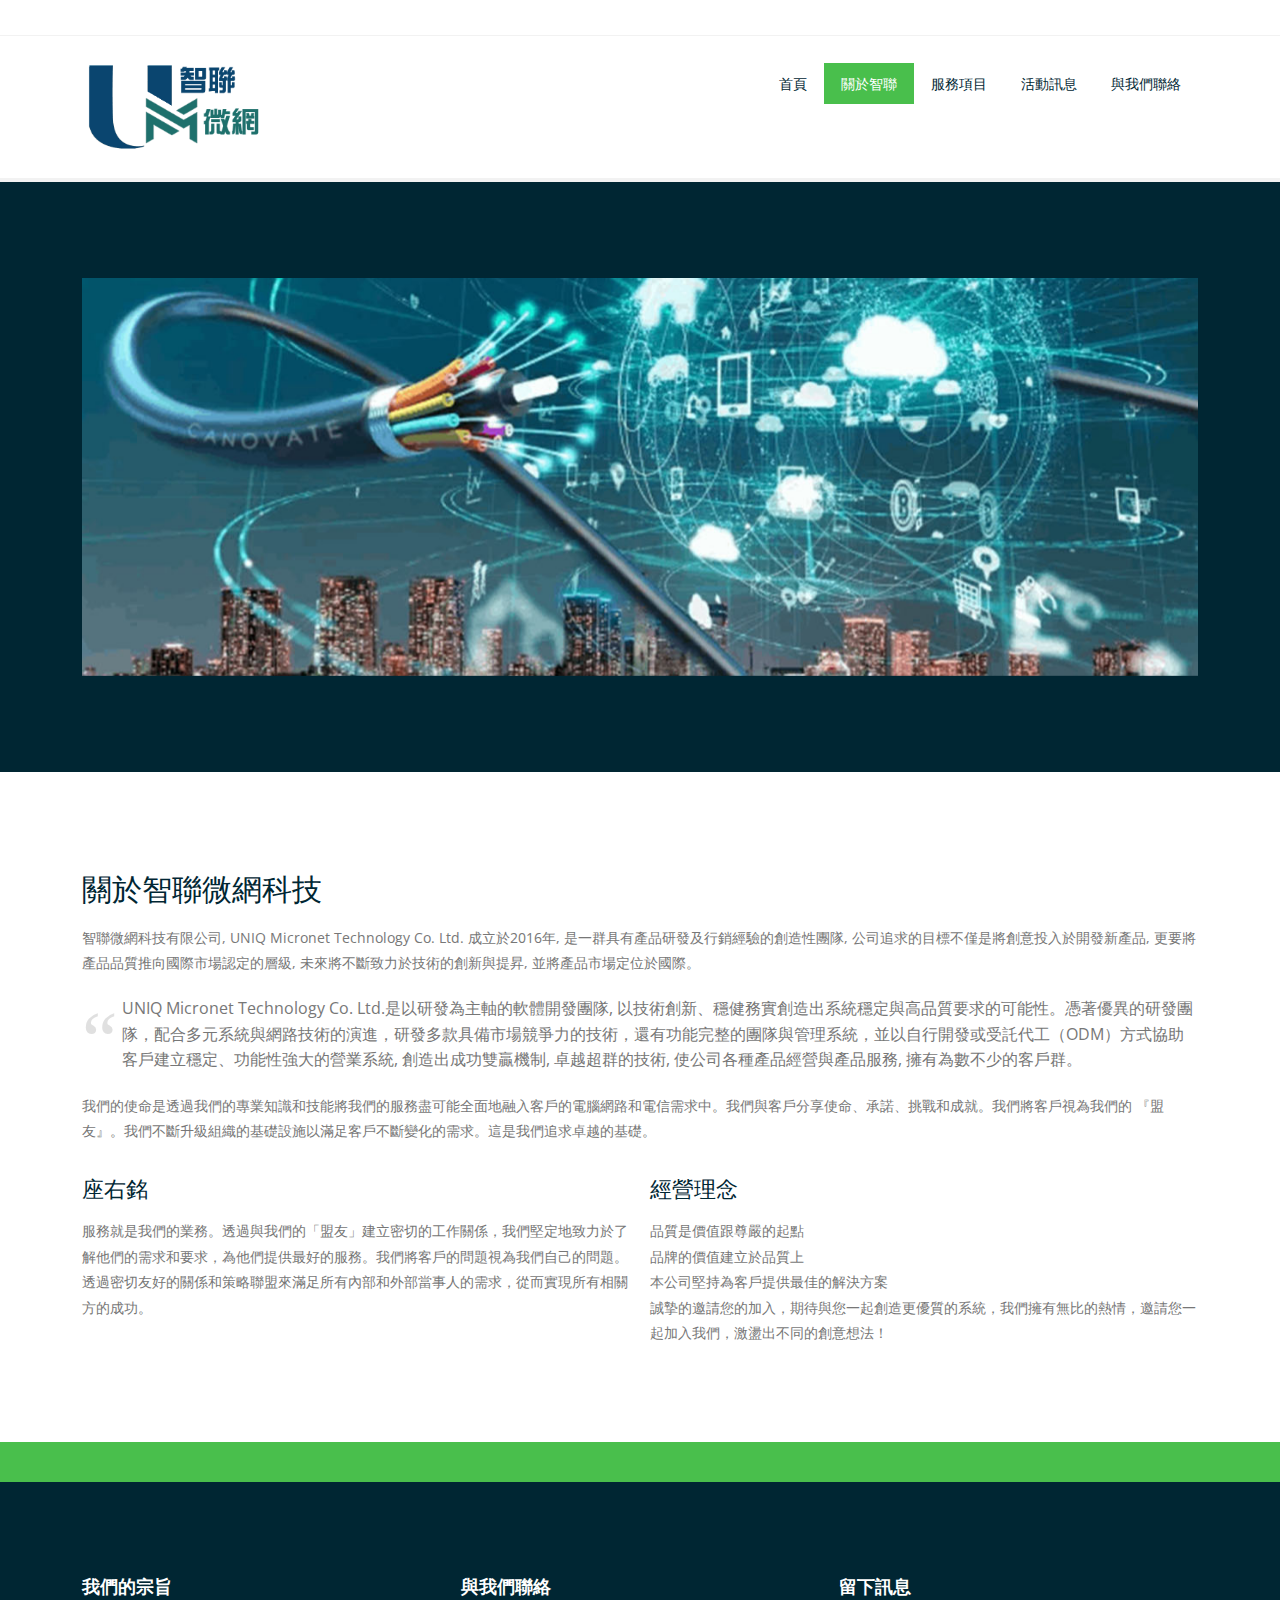
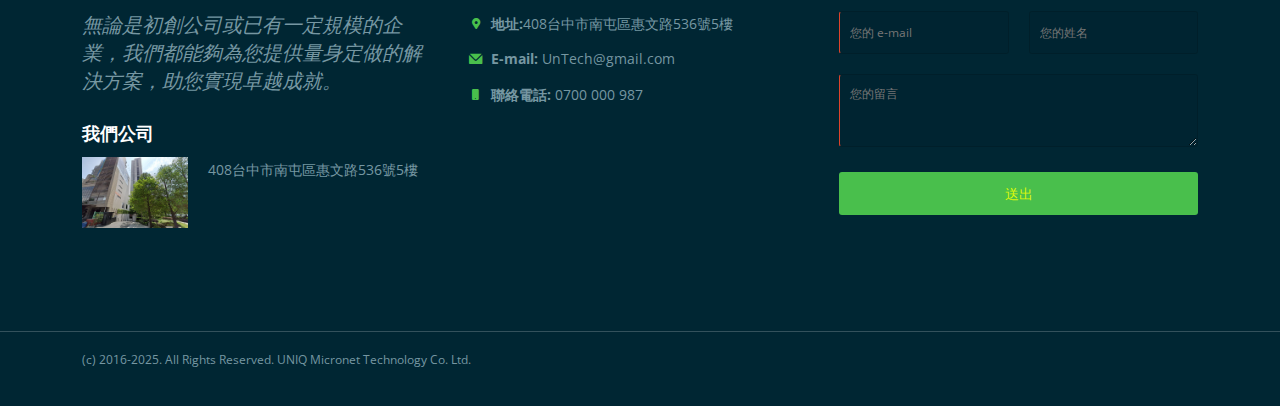
==== commit 2140e9e1: "Add files via upload" ====
--- a/about.html
+++ b/about.html
@@ -1,241 +1,217 @@
-<!DOCTYPE html>
-<html lang="en-US">
-  <head>
-    <meta charset="UTF-8">
-    <meta name="viewport" content="width=device-width, initial-scale=1.0" />
-    <title>Prospera Free - New Amazing HTML5 Template</title>
-    <link rel="stylesheet" href="css/components.css">
-    <link rel="stylesheet" href="css/icons.css">
-    <link rel="stylesheet" href="css/responsee.css">
-    <link rel="stylesheet" href="owl-carousel/owl.carousel.css">
-    <link rel="stylesheet" href="owl-carousel/owl.theme.css">
-    <!-- CUSTOM STYLE -->
-    <link rel="stylesheet" href="css/template-style.css">
-    <link href='http://fonts.googleapis.com/css?family=Open+Sans:400,300,700,800&subset=latin,latin-ext' rel='stylesheet' type='text/css'>
-    <script type="text/javascript" src="js/jquery-1.8.3.min.js"></script>
-    <script type="text/javascript" src="js/jquery-ui.min.js"></script>    
-    <script type="text/javascript" src="js/validation.js"></script> 
-  </head>  
-  
-  <body class="size-1140">
-  	<!-- PREMIUM FEATURES BUTTON -->
-  	<a target="_blank" class="hide-s" href="../template/prospera-premium-responsive-business-template/" style="position:fixed;top:120px;right:-14px;z-index:10;"><img src="img/premium-features.png" alt=""></a>
-    <!-- HEADER -->
-    <header role="banner">    
-      <!-- Top Bar -->
-      <div class="top-bar hide-s hide-m background-white">
-        <div class="line">
-          <div class="s-12 m-6 l-6">
-            <div class="top-bar-contact">
-              <p class="text-size-12">Contact Us: 0800 200 200 | <a class="text-orange-hover" href="mailto:contact@sampledomain.com">contact@sampledomain.com</a></p>
-            </div>
-          </div>
-          <div class="s-12 m-6 l-6">
-            <div class="right">
-              <ul class="top-bar-social right">
-                <li><a href="/"><i class="icon-facebook_circle text-orange-hover"></i></a></li>
-                <li><a href="/"><i class="icon-twitter_circle text-orange-hover"></i></a> </li>
-                <li><a href="/"><i class="icon-google_plus_circle text-orange-hover"></i></a></li>
-                <li><a href="/"><i class="icon-instagram_circle text-orange-hover"></i></a></li>
-              </ul>
-            </div>
-          </div>
-        </div>
-      </div>
-      
-      <!-- Top Navigation -->
-      <nav class="background-white background-primary-hightlight">
-        <div class="line">
-          <div class="s-12 l-2">
-            <a href="index.html" class="logo"><img src="img/logo-free.png" alt=""></a>
-          </div>
-          <div class="top-nav s-12 l-10">
-            
-            <ul class="right chevron">
-              <li><a href="index.html">Home</a></li>
-              <li><a href="products.html">Products</a></li>
-              <li><a>Services</a>
-                <ul>
-                  <li><a>Service 1</a>
-                    <ul>
-                      <li><a>Service 1 A</a></li>
-                      <li><a>Service 1 B</a></li>
-                    </ul>
-                  </li>
-                  <li><a>Service 2</a></li>
-                </ul>
-              </li>
-              <li><a href="about.html">About</a></li>
-              <li><a href="gallery.html">Gallery</a></li>
-              <li><a href="contact.html">Contact</a></li>
-            </ul>
-          </div>
-        </div>
-      </nav>
-    </header>
-    
-    <!-- MAIN -->
-    <main role="main">
-      <!-- Content -->
-      <article>
-        <header class="section background-primary text-center">
-            <h1 class="text-white margin-bottom-0 text-size-50 text-thin text-line-height-1">Sample Page</h1>
-        </header>
-        <div class="section background-white"> 
-          <div class="line">
-            <h2 class="text-size-30">Investigationes demonstraverunt lectores</h2>
-            <p>
-            Lorem ipsum dolor sit amet, consectetuer adipiscing elit, sed diam nonummy nibh euismod tincidunt ut laoreet dolore magna aliquam erat volutpat. 
-            Ut wisi enim ad minim veniam, quis nostrud exerci tation ullamcorper suscipit lobortis nisl ut aliquip ex ea commodo consequat. 
-            Duis autem vel eum iriure dolor in hendrerit in vulputate velit esse molestie consequat, vel illum dolore eu feugiat nulla facilisis at vero eros 
-            et accumsan et iusto odio dignissim qui blandit praesent luptatum zzril delenit augue duis dolore te feugait nulla facilisi.
-            </p> 
-            <blockquote class="margin-top-bottom-20">
-              Mirum est notare quam littera gothica, quam nunc putamus parum claram, anteposuerit litterarum formas humanitatis per seacula quarta decima et quinta decima.
-            </blockquote>
-            <p class="margin-bottom-30">
-            Nam liber tempor cum soluta nobis eleifend option congue nihil imperdiet doming id quod mazim placerat facer possim assum. Typi non habent claritatem insitam; 
-            est usus legentis in iis qui facit eorum claritatem. Investigationes demonstraverunt lectores legere me lius quod ii legunt saepius. 
-            Claritas est etiam processus dynamicus, qui sequitur mutationem consuetudium lectorum. Mirum est notare quam littera gothica, quam nunc 
-            putamus parum claram, anteposuerit litterarum formas humanitatis per seacula quarta decima et quinta decima. Eodem modo typi, qui nunc 
-            nobis videntur parum clari, fiant sollemnes in futurum.
-            </p>
-            <div class="line">
-              <div class="margin">
-                <div class="s-12 m-12 l-6 margin-m-bottom-30">
-                  <h2>Mirum est notare quam littera gothica</h2>
-                  <p>
-                  Typi non habent claritatem insitam est usus legentis in iis qui facit eorum claritatem. 
-                  Investigationes demonstraverunt lectores legere me lius quod ii legunt saepius. 
-                  Claritas est etiam processus dynamicus, qui sequitur mutationem consuetudium lectorum.
-                  </p>
-                </div>
-                <div class="s-12 m-12 l-6">
-                  <h2>Claritas est etiam processus dynamicus</h2>
-                  <p>
-                  Typi non habent claritatem insitam est usus legentis in iis qui facit eorum claritatem. 
-                  Investigationes demonstraverunt lectores legere me lius quod ii legunt saepius. 
-                  Claritas est etiam processus dynamicus, qui sequitur mutationem consuetudium lectorum.
-                  </p>
-                </div>
-              </div>  
-            </div>
-          </div>
-        </div> 
-      </article>
-    </main>
-    
-    <!--FOOTER -->
-    <footer>
-      <!-- Main Footer -->
-      <section class="section background-dark">
-        <div class="line">
-          <div class="margin">
-            <!-- Collumn 1 -->
-            <div class="s-12 m-12 l-4 margin-m-bottom-2x">
-              <h4 class="text-uppercase text-strong">Our Philosophy</h4>
-              <p class="text-size-20"><em>"Lorem ipsum dolor sit amet, consectetuer adipiscing elit, sed diam nonummy nibh euismod tincidunt."</em><p>
-                            
-              <div class="line">
-                <h4 class="text-uppercase text-strong margin-top-30">About Our Company</h4>
-                <div class="margin">
-                  <div class="s-12 m-12 l-4 margin-m-bottom">
-                    <a class="image-hover-zoom" href="/"><img src="img/blog-04.jpg" alt=""></a>
-                  </div>
-                  <div class="s-12 m-12 l-8 margin-m-bottom">
-                    <p>Duis autem vel eum iriure dolor in hendrerit in vulputate velit esse molestie consequat.</p>
-                    <a class="text-more-info text-primary-hover" href="/">Read more</a>
-                  </div>
-                </div>
-              </div>
-            </div>
-            
-            <!-- Collumn 2 -->
-            <div class="s-12 m-12 l-4 margin-m-bottom-2x">
-              <h4 class="text-uppercase text-strong">Contact Us</h4>
-              <div class="line">
-                <div class="s-1 m-1 l-1 text-center">
-                  <i class="icon-placepin text-primary text-size-12"></i>
-                </div>
-                <div class="s-11 m-11 l-11 margin-bottom-10">
-                  <p><b>Adress:</b> Responsive Street 7, London, UK</p>
-                </div>
-              </div>
-              <div class="line">
-                <div class="s-1 m-1 l-1 text-center">
-                  <i class="icon-mail text-primary text-size-12"></i>
-                </div>
-                <div class="s-11 m-11 l-11 margin-bottom-10">
-                  <p><a href="/" class="text-primary-hover"><b>E-mail:</b> contact@sampledomain.com</a></p>
-                </div>
-              </div>
-              <div class="line">
-                <div class="s-1 m-1 l-1 text-center">
-                  <i class="icon-smartphone text-primary text-size-12"></i>
-                </div>
-                <div class="s-11 m-11 l-11 margin-bottom-10">
-                  <p><b>Phone:</b> 0700 000 987</p>
-                </div>
-              </div>
-              <div class="line">
-                <div class="s-1 m-1 l-1 text-center">
-                  <i class="icon-twitter text-primary text-size-12"></i>
-                </div>
-                <div class="s-11 m-11 l-11 margin-bottom-10">
-                  <p><a href="/" class="text-primary-hover"><b>Twitter</b></a></p>
-                </div>
-              </div>
-              <div class="line">
-                <div class="s-1 m-1 l-1 text-center">
-                  <i class="icon-facebook text-primary text-size-12"></i>
-                </div>
-                <div class="s-11 m-11 l-11">
-                  <p><a href="/" class="text-primary-hover"><b>Facebook</b></a></p>
-                </div>
-              </div>
-            </div>
-            
-            <!-- Collumn 3 -->
-            <div class="s-12 m-12 l-4">
-              <h4 class="text-uppercase text-strong">Leave a Message</h4>
-              <form class="customform text-white">
-                <div class="line">
-                  <div class="margin">
-                    <div class="s-12 m-12 l-6">
-                      <input name="email" class="required email border-radius" placeholder="Your e-mail" title="Your e-mail" type="text" />
-                    </div>
-                    <div class="s-12 m-12 l-6">
-                      <input name="name" class="name border-radius" placeholder="Your name" title="Your name" type="text" />
-                    </div>
-                  </div>
-                </div>
-                <div class="s-12">
-                  <textarea name="message" class="required message border-radius" placeholder="Your message" rows="3"></textarea>
-                </div>
-                <div class="s-12"><button class="submit-form button background-primary border-radius text-white" type="submit">Submit Button</button></div> 
-              </form>
-            </div>
-          </div>
-        </div>
-      </section>
-      <hr class="break margin-top-bottom-0" style="border-color: rgba(0, 38, 51, 0.80);">
-      
-      <!-- Bottom Footer -->
-      <section class="padding background-dark">
-        <div class="line">
-          <div class="s-12 l-6">
-            <p class="text-size-12">Copyright 2019, Vision Design - graphic zoo</p>
-            <p class="text-size-12">All images have been purchased from Bigstock. Do not use the images in your website.</p>
-          </div>
-          <div class="s-12 l-6">
-            <a class="right text-size-12" href="http://www.myresponsee.com" title="Responsee - lightweight responsive framework">Design and coding<br> by Responsee Team</a>
-          </div>
-        </div>
-      </section>
-    </footer>
-    <script type="text/javascript" src="js/responsee.js"></script>
-    <script type="text/javascript" src="owl-carousel/owl.carousel.js"></script>
-    <script type="text/javascript" src="js/template-scripts.js"></script>
-     
-   </body>
+<!DOCTYPE html>
+<html lang="en-US">
+  <head>
+    <meta charset="UTF-8">
+    <meta name="viewport" content="width=device-width, initial-scale=1.0" />
+    <title>智聯微網科技</title>
+    <link rel="stylesheet" href="css/components.css">
+    <link rel="stylesheet" href="css/icons.css">
+    <link rel="stylesheet" href="css/responsee.css">
+    <link rel="stylesheet" href="owl-carousel/owl.carousel.css">
+    <link rel="stylesheet" href="owl-carousel/owl.theme.css">
+    <!-- CUSTOM STYLE -->
+    <link rel="stylesheet" href="css/template-style.css">
+    <link href='http://fonts.googleapis.com/css?family=Open+Sans:400,300,700,800&subset=latin,latin-ext' rel='stylesheet' type='text/css'>
+    <script type="text/javascript" src="js/jquery-1.8.3.min.js"></script>
+    <script type="text/javascript" src="js/jquery-ui.min.js"></script>    
+    <script type="text/javascript" src="js/validation.js"></script> 
+  </head>  
+  
+  <body class="size-1140">
+  	<!-- PREMIUM FEATURES BUTTON --><!-- HEADER -->
+    <header role="banner">    
+      <!-- Top Bar -->
+      <div class="top-bar hide-s hide-m background-white">
+        <div class="line">
+          <div class="s-12 m-6 l-6">
+            <div class="top-bar-contact">
+              <p class="text-size-12">&nbsp;</p>
+            </div>
+          </div>
+          
+        </div>
+      </div>
+      
+      <!-- Top Navigation -->
+      <nav class="background-white background-primary-hightlight">
+        <div class="line">
+          <div class="s-12 l-2">
+            <a href="index.html" class="logo"><img src="img/umtLogo.png" alt="" width="103%" height="60"></a>
+          </div>
+          <div class="top-nav s-12 l-10">
+            
+            <ul class="right chevron">
+              <li><a href="index.html">首頁</a></li>
+              <li><a href="about.html">關於智聯</a></li>
+              <li><a href="service.html">服務項目</a></li>
+              <li><a href="gallery.html">活動訊息</a></li>
+              <li><a href="contact.html">與我們聯絡</a></li>
+            </ul>
+          </div>
+        </div>
+      </nav>
+    </header>
+    
+    <!-- MAIN -->
+    <main role="main">
+      <!-- Content -->
+      <article>
+        <section class="section background-dark">
+        <div class="line">
+          <div class="carousel-fade-transition owl-carousel carousel-main carousel-nav-white carousel-wide-arrows">
+            <div class="item">
+              <div class="s-12 center">
+                <img src="img/03-boxed.jpg" alt="">
+                <div class="carousel-content">
+                  <div class="padding-2x">
+                    <div class="s-12 m-12 l-8">
+                      
+                    </div>                  
+                  </div>
+                </div>
+              </div>
+            </div>
+          </div>  
+        </div>
+      </section>
+        <div class="section background-white"> 
+          <div class="line">
+            <h2 class="text-size-30">關於智聯微網科技</h2>
+            <p>智聯微網科技有限公司, UNIQ Micronet Technology Co. Ltd. 成立於2016年, 是一群具有產品研發及行銷經驗的創造性團隊, 公司追求的目標不僅是將創意投入於開發新產品, 更要將產品品質推向國際市場認定的層級, 未來將不斷致力於技術的創新與提昇, 並將產品市場定位於國際。</p> 
+            <blockquote class="margin-top-bottom-20">
+              UNIQ Micronet Technology Co. Ltd.是以研發為主軸的軟體開發團隊, 以技術創新、穩健務實創造出系統穩定與高品質要求的可能性。憑著優異的研發團隊，配合多元系統與網路技術的演進，研發多款具備市場競爭力的技術，還有功能完整的團隊與管理系統，並以自行開發或受託代工（ODM）方式協助客戶建立穩定、功能性強大的營業系統, 創造出成功雙贏機制, 卓越超群的技術, 使公司各種產品經營與產品服務, 擁有為數不少的客戶群。
+            </blockquote>
+            <p class="margin-bottom-30">
+            我們的使命是透過我們的專業知識和技能將我們的服務盡可能全面地融入客戶的電腦網路和電信需求中。我們與客戶分享使命、承諾、挑戰和成就。我們將客戶視為我們的 『盟友』。我們不斷升級組織的基礎設施以滿足客戶不斷變化的需求。這是我們追求卓越的基礎。
+            </p>
+            <div class="line">
+              <div class="margin">
+                <div class="s-12 m-12 l-6 margin-m-bottom-30">
+                  <h2>座右銘</h2>
+                  <p>
+                  服務就是我們的業務。透過與我們的「盟友」建立密切的工作關係，我們堅定地致力於了解他們的需求和要求，為他們提供最好的服務。我們將客戶的問題視為我們自己的問題。透過密切友好的關係和策略聯盟來滿足所有內部和外部當事人的需求，從而實現所有相關方的成功。
+                  </p>
+                </div>
+                <div class="s-12 m-12 l-6">
+                  <h2>經營理念</h2>
+                  <p>品質是價值跟尊嚴的起點</p>
+                  <p>品牌的價值建立於品質上</p>
+                  <p>本公司堅持為客戶提供最佳的解決方案</p>
+                  <p>誠摯的邀請您的加入，期待與您一起創造更優質的系統，我們擁有無比的熱情，邀請您一起加入我們，激盪出不同的創意想法！</p>
+                </div>
+              </div>  
+            </div>
+          </div>
+        </div> 
+      </article>
+    </main>
+    
+    <!--FOOTER -->
+    <footer>
+      <!-- Social -->
+      <div class="background-primary padding text-center">
+                                                                               
+      </div>
+      
+      <!-- Main Footer -->
+      <section class="section background-dark">
+        <div class="line">
+          <div class="margin">
+            <!-- Collumn 1 -->
+            <div class="s-12 m-12 l-4 margin-m-bottom-2x">
+              <h4 class="text-uppercase text-strong">我們的宗旨</h4>
+              <p class="text-size-20"><em>無論是初創公司或已有一定規模的企業，我們都能夠為您提供量身定做的解決方案，助您實現卓越成就。</em><p>
+                            
+              <div class="line">
+                <h4 class="text-uppercase text-strong margin-top-30">我們公司</h4>
+                <div class="margin">
+                  <div class="s-12 m-12 l-4 margin-m-bottom">
+                    <a class="image-hover-zoom" href="/"><img src="img/blog-04.jpg" alt=""></a>
+                  </div>
+                  <div class="s-12 m-12 l-8 margin-m-bottom">
+                    <p>408台中市南屯區惠文路536號5樓</p>
+                    
+                  </div>
+                </div>
+              </div>
+            </div>
+            
+            <!-- Collumn 2 -->
+            <div class="s-12 m-12 l-4 margin-m-bottom-2x">
+              <h4 class="text-uppercase text-strong">與我們聯絡</h4>
+              <div class="line">
+                <div class="s-1 m-1 l-1 text-center">
+                  <i class="icon-placepin text-primary text-size-12"></i>
+                </div>
+                <div class="s-11 m-11 l-11 margin-bottom-10">
+                  <p><b>地址:</b>408台中市南屯區惠文路536號5樓</p>
+                </div>
+              </div>
+              <div class="line">
+                <div class="s-1 m-1 l-1 text-center">
+                  <i class="icon-mail text-primary text-size-12"></i>
+                </div>
+                <div class="s-11 m-11 l-11 margin-bottom-10">
+                  <p><a href="/" class="text-primary-hover"><b>E-mail:</b> UnTech@gmail.com</a></p>
+                </div>
+              </div>
+              <div class="line">
+                <div class="s-1 m-1 l-1 text-center">
+                  <i class="icon-smartphone text-primary text-size-12"></i>
+                </div>
+                <div class="s-11 m-11 l-11 margin-bottom-10">
+                  <p><b>聯絡電話:</b> 0700 000 987</p>
+                </div>
+              </div>
+              <div class="line">
+                
+                
+              </div>
+              <div class="line">
+                
+                
+              </div>
+            </div>
+            
+            <!-- Collumn 3 -->
+            <div class="s-12 m-12 l-4">
+              <h4 class="text-uppercase text-strong">留下訊息</h4>
+              <form class="customform text-white">
+                <div class="line">
+                  <div class="margin">
+                    <div class="s-12 m-12 l-6">
+                      <input name="email" class="required email border-radius" placeholder="您的 e-mail" title="Your e-mail" type="text" />
+                    </div>
+                    <div class="s-12 m-12 l-6">
+                      <input name="姓名" class="name border-radius" placeholder="您的姓名" title="您的姓名" type="text" />
+                    </div>
+                  </div>
+                </div>
+                <div class="s-12">
+                  <textarea name="留言" class="required message border-radius" placeholder="您的留言" rows="3"></textarea>
+                </div>
+                <div class="s-12"><button class="submit-form button background-primary border-radius text-white" type="submit">送出</button></div> 
+              </form>
+            </div>
+          </div>
+        </div>
+      </section>
+      <hr class="break margin-top-bottom-0" style="border-color: rgba(0, 38, 51, 0.80);">
+      
+      <!-- Bottom Footer -->
+      <section class="padding background-dark">
+        <div class="line">
+          <div class="s-12 l-6">
+            <p class="text-size-12">(c) 2016-2025. All Rights Reserved. UNIQ Micronet Technology Co. Ltd.</p>
+            <p class="text-size-12">&nbsp;</p>
+          </div>
+          <div class="s-12 l-6"></div>
+        </div>
+      </section>
+    </footer> 
+    <script type="text/javascript" src="js/responsee.js"></script>
+    <script type="text/javascript" src="owl-carousel/owl.carousel.js"></script>
+    <script type="text/javascript" src="js/template-scripts.js"></script>
+     
+   </body>
 </html>--- a/css/icons.css
+++ b/css/icons.css
@@ -1,791 +1,791 @@
-/* Icon font - MFG labs */
-@font-face {
-  font-family: 'mfg';
-    src: url('../font/mfglabsiconset-webfont.eot');
-    src: url('../font/mfglabsiconset-webfont.svg#mfg_labs_iconsetregular') format('svg'),
-   		   url('../font/mfglabsiconset-webfont.eot?#iefix') format('embedded-opentype'),
-         url('../font/mfglabsiconset-webfont.woff') format('woff'),
-         url('../font/mfglabsiconset-webfont.ttf') format('truetype');
-    font-weight: normal;
-    font-style: normal;
-}
-
-.icon-cloud,
-.icon-at,
-.icon-plus,
-.icon-minus,
-.icon-arrow_up,
-.icon-arrow_down,
-.icon-arrow_right,
-.icon-arrow_left,
-.icon-chevron_down,
-.icon-chevron_up,
-.icon-chevron_right,
-.icon-chevron_left,
-.icon-reorder,
-.icon-list,
-.icon-reorder_square,
-.icon-reorder_square_line,
-.icon-coverflow,
-.icon-coverflow_line,
-.icon-pause,
-.icon-play,
-.icon-step_forward,
-.icon-step_backward,
-.icon-fast_forward,
-.icon-fast_backward,
-.icon-cloud_upload,
-.icon-cloud_download,
-.icon-data_science,
-.icon-data_science_black,
-.icon-globe,
-.icon-globe_black,
-.icon-math_ico,
-.icon-math,
-.icon-math_black,
-.icon-paperplane_ico,
-.icon-paperplane,
-.icon-paperplane_black,
-.icon-color_balance,
-.icon-star,
-.icon-star_half,
-.icon-star_empty,
-.icon-star_half_empty,
-.icon-reload,
-.icon-heart,
-.icon-heart_broken,
-.icon-hashtag,
-.icon-reply,
-.icon-retweet,
-.icon-signin,
-.icon-signout,
-.icon-download,
-.icon-upload,
-.icon-placepin,
-.icon-display_screen,
-.icon-tablet,
-.icon-smartphone,
-.icon-connected_object,
-.icon-lock,
-.icon-unlock,
-.icon-camera,
-.icon-isight,
-.icon-video_camera,
-.icon-random,
-.icon-message,
-.icon-discussion,
-.icon-calendar,
-.icon-ringbell,
-.icon-movie,
-.icon-mail,
-.icon-pen,
-.icon-settings,
-.icon-measure,
-.icon-vector,
-.icon-vector_pen,
-.icon-mute_on,
-.icon-mute_off,
-.icon-home,
-.icon-sheet,
-.icon-arrow_big_right,
-.icon-arrow_big_left,
-.icon-arrow_big_down,
-.icon-arrow_big_up,
-.icon-dribbble_circle,
-.icon-dribbble,
-.icon-facebook_circle,
-.icon-facebook,
-.icon-git_circle_alt,
-.icon-git_circle,
-.icon-git,
-.icon-octopus,
-.icon-twitter_circle,
-.icon-twitter,
-.icon-google_plus_circle,
-.icon-google_plus,
-.icon-linked_in_circle,
-.icon-linked_in,
-.icon-instagram,
-.icon-instagram_circle,
-.icon-mfg_icon,
-.icon-xing,
-.icon-xing_circle,
-.icon-mfg_icon_circle,
-.icon-user,
-.icon-user_male,
-.icon-user_female,
-.icon-users,
-.icon-file_open,
-.icon-file_close,
-.icon-file_alt,
-.icon-file_close_alt,
-.icon-attachment,
-.icon-check,
-.icon-cross_mark,
-.icon-cancel_circle,
-.icon-check_circle,
-.icon-magnifying,
-.icon-inbox,
-.icon-clock,
-.icon-stopwatch,
-.icon-hourglass,
-.icon-trophy,
-.icon-unlock_alt,
-.icon-lock_alt,
-.icon-arrow_doubled_right,
-.icon-arrow_doubled_left,
-.icon-arrow_doubled_down,
-.icon-arrow_doubled_up,
-.icon-link,
-.icon-warning,
-.icon-warning_alt,
-.icon-magnifying_plus,
-.icon-magnifying_minus,
-.icon-white_question,
-.icon-black_question,
-.icon-stop,
-.icon-share,
-.icon-eye,
-.icon-trash_can,
-.icon-hard_drive,
-.icon-information_black,
-.icon-information_white,
-.icon-printer,
-.icon-letter,
-.icon-soundcloud,
-.icon-soundcloud_circle,
-.icon-anchor,
-.icon-female_sign,
-.icon-male_sign,
-.icon-joystick,
-.icon-high_voltage,
-.icon-fire,
-.icon-newspaper,
-.icon-chart,
-.icon-spread,
-.icon-spinner_1,
-.icon-spinner_2,
-.icon-chart_alt,
-.icon-label,
-.icon-brush,
-.icon-refresh,
-.icon-node,
-.icon-node_2,
-.icon-node_3,
-.icon-link_2_nodes,
-.icon-link_3_nodes,
-.icon-link_loop_nodes,
-.icon-node_size,
-.icon-node_color,
-.icon-layout_directed,
-.icon-layout_radial,
-.icon-layout_hierarchical,
-.icon-node_link_direction,
-.icon-node_link_short_path,
-.icon-node_cluster,
-.icon-display_graph,
-.icon-node_link_weight,
-.icon-more_node_links,
-.icon-node_shape,
-.icon-node_icon,
-.icon-node_text,
-.icon-node_link_text,
-.icon-node_link_color,
-.icon-node_link_shape,
-.icon-credit_card,
-.icon-disconnect,
-.icon-graph,
-.icon-new_user {
-  font-family: 'mfg';
-  font-style: normal;
-  font-variant: normal;
-  font-weight: normal;
-  color:#e3e3e3;
-  speak: none; 
-  text-transform: none;
-  /* Better Font Rendering =========== */
-  -webkit-font-smoothing: antialiased;
-  -moz-osx-font-smoothing: grayscale;
-}
-.icon2x {font-size: 2rem;}
-.icon3x {font-size: 3rem;}
-
-.icon-cloud:before { content: "\2601"; }
-.icon-at:before { content: "\0040"; }
-.icon-plus:before { content: "\002B"; }
-.icon-minus:before { content: "\2212"; }
-.icon-arrow_up:before { content: "\2191"; }
-.icon-arrow_down:before { content: "\2193"; }
-.icon-arrow_right:before { content: "\2192"; }
-.icon-arrow_left:before { content: "\2190"; }
-.icon-chevron_down:before { content: "\f004"; }
-.icon-chevron_up:before { content: "\f005"; }
-.icon-chevron_right:before { content: "\f006"; }
-.icon-chevron_left:before { content: "\f007"; }
-.icon-reorder:before { content: "\f008"; }
-.icon-list:before { content: "\f009"; }
-.icon-reorder_square:before { content: "\f00a"; }
-.icon-reorder_square_line:before { content: "\f00b"; }
-.icon-coverflow:before { content: "\f00c"; }
-.icon-coverflow_line:before { content: "\f00d"; }
-.icon-pause:before { content: "\f00e"; }
-.icon-play:before { content: "\f00f"; }
-.icon-step_forward:before { content: "\f010"; }
-.icon-step_backward:before { content: "\f011"; }
-.icon-fast_forward:before { content: "\f012"; }
-.icon-fast_backward:before { content: "\f013"; }
-.icon-cloud_upload:before { content: "\f014"; }
-.icon-cloud_download:before { content: "\f015"; }
-.icon-data_science:before { content: "\f016"; }
-.icon-data_science_black:before { content: "\f017"; }
-.icon-globe:before { content: "\f018"; }
-.icon-globe_black:before { content: "\f019"; }
-.icon-math_ico:before { content: "\f01a"; }
-.icon-math:before { content: "\f01b"; }
-.icon-math_black:before { content: "\f01c"; }
-.icon-paperplane_ico:before { content: "\f01d"; }
-.icon-paperplane:before { content: "\f01e"; }
-.icon-paperplane_black:before { content: "\f01f"; }
-.icon-color_balance:before { content: "\f020"; }
-.icon-star:before { content: "\2605"; }
-.icon-star_half:before { content: "\f022"; }
-.icon-star_empty:before { content: "\2606"; }
-.icon-star_half_empty:before { content: "\f024"; }
-.icon-reload:before { content: "\f025"; }
-.icon-heart:before { content: "\2665"; }
-.icon-heart_broken:before { content: "\f028"; }
-.icon-hashtag:before { content: "\f029"; }
-.icon-reply:before { content: "\f02a"; }
-.icon-retweet:before { content: "\f02b"; }
-.icon-signin:before { content: "\f02c"; }
-.icon-signout:before { content: "\f02d"; }
-.icon-download:before { content: "\f02e"; }
-.icon-upload:before { content: "\f02f"; }
-.icon-placepin:before { content: "\f031"; }
-.icon-display_screen:before { content: "\f032"; }
-.icon-tablet:before { content: "\f033"; }
-.icon-smartphone:before { content: "\f034"; }
-.icon-connected_object:before { content: "\f035"; }
-.icon-lock:before { content: "\F512"; }
-.icon-unlock:before { content: "\F513"; }
-.icon-camera:before { content: "\F4F7"; }
-.icon-isight:before { content: "\f039"; }
-.icon-video_camera:before { content: "\f03a"; }
-.icon-random:before { content: "\f03b"; }
-.icon-message:before { content: "\F4AC"; }
-.icon-discussion:before { content: "\f03d"; }
-.icon-calendar:before { content: "\F4C5"; }
-.icon-ringbell:before { content: "\f03f"; }
-.icon-movie:before { content: "\f040"; }
-.icon-mail:before { content: "\2709"; }
-.icon-pen:before { content: "\270F"; }
-.icon-settings:before { content: "\9881"; }
-.icon-measure:before { content: "\f044"; }
-.icon-vector:before { content: "\f045"; }
-.icon-vector_pen:before { content: "\2712"; }
-.icon-mute_on:before { content: "\f047"; }
-.icon-mute_off:before { content: "\f048"; }
-.icon-home:before { content: "\2302"; }
-.icon-sheet:before { content: "\f04a"; }
-.icon-arrow_big_right:before { content: "\21C9"; }
-.icon-arrow_big_left:before { content: "\21C7"; }
-.icon-arrow_big_down:before { content: "\21CA"; }
-.icon-arrow_big_up:before { content: "\21C8"; }
-.icon-dribbble_circle:before { content: "\f04f"; }
-.icon-dribbble:before { content: "\f050"; }
-.icon-facebook_circle:before { content: "\f051"; }
-.icon-facebook:before { content: "\f052"; }
-.icon-git_circle_alt:before { content: "\f053"; }
-.icon-git_circle:before { content: "\f054"; }
-.icon-git:before { content: "\f055"; }
-.icon-octopus:before { content: "\f056"; }
-.icon-twitter_circle:before { content: "\f057"; }
-.icon-twitter:before { content: "\f058"; }
-.icon-google_plus_circle:before { content: "\f059"; }
-.icon-google_plus:before { content: "\f05a"; }
-.icon-linked_in_circle:before { content: "\f05b"; }
-.icon-linked_in:before { content: "\f05c"; }
-.icon-instagram:before { content: "\f05d"; }
-.icon-instagram_circle:before { content: "\f05e"; }
-.icon-mfg_icon:before { content: "\f05f"; }
-.icon-xing:before { content: "\F532"; }
-.icon-xing_circle:before { content: "\F533"; }
-.icon-mfg_icon_circle:before { content: "\f060"; }
-.icon-user:before { content: "\f061"; }
-.icon-user_male:before { content: "\f062"; }
-.icon-user_female:before { content: "\f063"; }
-.icon-users:before { content: "\f064"; }
-.icon-file_open:before { content: "\F4C2"; }
-.icon-file_close:before { content: "\f067"; }
-.icon-file_alt:before { content: "\f068"; }
-.icon-file_close_alt:before { content: "\f069"; }
-.icon-attachment:before { content: "\f06a"; }
-.icon-check:before { content: "\2713"; }
-.icon-cross_mark:before { content: "\274C"; }
-.icon-cancel_circle:before { content: "\F06E"; }
-.icon-check_circle:before { content: "\f06d"; }
-.icon-magnifying:before { content: "\F50D"; }
-.icon-inbox:before { content: "\f070"; }
-.icon-clock:before { content: "\23F2"; }
-.icon-stopwatch:before { content: "\23F1"; }
-.icon-hourglass:before { content: "\231B"; }
-.icon-trophy:before { content: "\f074"; }
-.icon-unlock_alt:before { content: "\F075"; }
-.icon-lock_alt:before { content: "\F510"; }
-.icon-arrow_doubled_right:before { content: "\21D2"; }
-.icon-arrow_doubled_left:before { content: "\21D0"; }
-.icon-arrow_doubled_down:before { content: "\21D3"; }
-.icon-arrow_doubled_up:before { content: "\21D1"; }
-.icon-link:before { content: "\f07B"; }
-.icon-warning:before { content: "\2757"; }
-.icon-warning_alt:before { content: "\2755"; }
-.icon-magnifying_plus:before { content: "\f07E"; }
-.icon-magnifying_minus:before { content: "\f07F"; }
-.icon-white_question:before { content: "\2754"; }
-.icon-black_question:before { content: "\2753"; }
-.icon-stop:before { content: "\f080"; }
-.icon-share:before { content: "\f081"; }
-.icon-eye:before { content: "\f082"; }
-.icon-trash_can:before { content: "\f083"; }
-.icon-hard_drive:before { content: "\f084"; }
-.icon-information_black:before { content: "\f085"; }
-.icon-information_white:before { content: "\f086"; }
-.icon-printer:before { content: "\f087"; }
-.icon-letter:before { content: "\f088"; }
-.icon-soundcloud:before { content: "\f089"; }
-.icon-soundcloud_circle:before { content: "\f08A"; }
-.icon-anchor:before { content: "\2693"; }
-.icon-female_sign:before { content: "\2640"; }
-.icon-male_sign:before { content: "\2642"; }
-.icon-joystick:before { content: "\F514"; }
-.icon-high_voltage:before { content: "\26A1"; }
-.icon-fire:before { content: "\F525"; }
-.icon-newspaper:before { content: "\F4F0"; }
-.icon-chart:before { content: "\F526"; }
-.icon-spread:before { content: "\F527"; }
-.icon-spinner_1:before { content: "\F528"; }
-.icon-spinner_2:before { content: "\F529"; }
-.icon-chart_alt:before { content: "\F530"; }
-.icon-label:before { content: "\F531"; }
-.icon-brush:before { content: "\E000"; }
-.icon-refresh:before { content: "\E001"; }
-.icon-node:before { content: "\E002"; }
-.icon-node_2:before { content: "\E003"; }
-.icon-node_3:before { content: "\E004"; }
-.icon-link_2_nodes:before { content: "\E005"; }
-.icon-link_3_nodes:before { content: "\E006"; }
-.icon-link_loop_nodes:before { content: "\E007"; }
-.icon-node_size:before { content: "\E008"; }
-.icon-node_color:before { content: "\E009"; }
-.icon-layout_directed:before { content: "\E010"; }
-.icon-layout_radial:before { content: "\E011"; }
-.icon-layout_hierarchical:before { content: "\E012"; }
-.icon-node_link_direction:before { content: "\E013"; }
-.icon-node_link_short_path:before { content: "\E014"; }
-.icon-node_cluster:before { content: "\E015"; }
-.icon-display_graph:before { content: "\E016"; }
-.icon-node_link_weight:before { content: "\E017"; }
-.icon-more_node_links:before { content: "\E018"; }
-.icon-node_shape:before { content: "\E00A"; }
-.icon-node_icon:before { content: "\E00B"; }
-.icon-node_text:before { content: "\E00C"; }
-.icon-node_link_text:before { content: "\E00D"; }
-.icon-node_link_color:before { content: "\E00E"; }
-.icon-node_link_shape:before { content: "\E00F"; }
-.icon-credit_card:before { content: "\F4B3"; }
-.icon-disconnect:before { content: "\F534"; }
-.icon-graph:before { content: "\F535"; }
-.icon-new_user:before { content: "\F536"; }
-
-
-/* Icon font - Simple Line Icons */
-@font-face {
-  font-family: 'sli';
-  src: url('../font/Simple-Line-Icons.eot?v=2.2.2');
-  src: url('../font/Simple-Line-Icons.eot?v=2.2.2#iefix') format('embedded-opentype'), url('../font/Simple-Line-Icons.ttf?v=2.2.2') format('truetype'), url('../font/Simple-Line-Icons.woff2?v=2.2.2') format('woff2'), url('../font/Simple-Line-Icons.woff?v=2.2.2') format('woff'), url('../font/Simple-Line-Icons.svg?v=2.2.2#simple-line-icons') format('svg');
-  font-weight: normal;
-  font-style: normal;
-}
-
-.icon-sli-user,
-.icon-sli-people,
-.icon-sli-user-female,
-.icon-sli-user-follow,
-.icon-sli-user-following,
-.icon-sli-user-unfollow,
-.icon-sli-login,
-.icon-sli-logout,
-.icon-sli-emotsmile,
-.icon-sli-phone,
-.icon-sli-call-end,
-.icon-sli-call-in,
-.icon-sli-call-out,
-.icon-sli-map,
-.icon-sli-location-pin,
-.icon-sli-direction,
-.icon-sli-directions,
-.icon-sli-compass,
-.icon-sli-layers,
-.icon-sli-menu,
-.icon-sli-list,
-.icon-sli-options-vertical,
-.icon-sli-options,
-.icon-sli-arrow-down,
-.icon-sli-arrow-left,
-.icon-sli-arrow-right,
-.icon-sli-arrow-up,
-.icon-sli-arrow-up-circle,
-.icon-sli-arrow-left-circle,
-.icon-sli-arrow-right-circle,
-.icon-sli-arrow-down-circle,
-.icon-sli-check,
-.icon-sli-clock,
-.icon-sli-plus,
-.icon-sli-minus,
-.icon-sli-close,
-.icon-sli-organization,
-.icon-sli-trophy,
-.icon-sli-screen-smartphone,
-.icon-sli-screen-desktop,
-.icon-sli-plane,
-.icon-sli-notebook,
-.icon-sli-mustache,
-.icon-sli-mouse,
-.icon-sli-magnet,
-.icon-sli-energy,
-.icon-sli-disc,
-.icon-sli-cursor,
-.icon-sli-cursor-move,
-.icon-sli-crop,
-.icon-sli-chemistry,
-.icon-sli-speedometer,
-.icon-sli-shield,
-.icon-sli-screen-tablet,
-.icon-sli-magic-wand,
-.icon-sli-hourglass,
-.icon-sli-graduation,
-.icon-sli-ghost,
-.icon-sli-game-controller,
-.icon-sli-fire,
-.icon-sli-eyeglass,
-.icon-sli-envelope-open,
-.icon-sli-envelope-letter,
-.icon-sli-bell,
-.icon-sli-badge,
-.icon-sli-anchor,
-.icon-sli-wallet,
-.icon-sli-vector,
-.icon-sli-speech,
-.icon-sli-puzzle,
-.icon-sli-printer,
-.icon-sli-present,
-.icon-sli-playlist,
-.icon-sli-pin,
-.icon-sli-picture,
-.icon-sli-handbag,
-.icon-sli-globe-alt,
-.icon-sli-globe,
-.icon-sli-folder-alt,
-.icon-sli-folder,
-.icon-sli-film,
-.icon-sli-feed,
-.icon-sli-drop,
-.icon-sli-drawer,
-.icon-sli-docs,
-.icon-sli-doc,
-.icon-sli-diamond,
-.icon-sli-cup,
-.icon-sli-calculator,
-.icon-sli-bubbles,
-.icon-sli-briefcase,
-.icon-sli-book-open,
-.icon-sli-basket-loaded,
-.icon-sli-basket,
-.icon-sli-bag,
-.icon-sli-action-undo,
-.icon-sli-action-redo,
-.icon-sli-wrench,
-.icon-sli-umbrella,
-.icon-sli-trash,
-.icon-sli-tag,
-.icon-sli-support,
-.icon-sli-frame,
-.icon-sli-size-fullscreen,
-.icon-sli-size-actual,
-.icon-sli-shuffle,
-.icon-sli-share-alt,
-.icon-sli-share,
-.icon-sli-rocket,
-.icon-sli-question,
-.icon-sli-pie-chart,
-.icon-sli-pencil,
-.icon-sli-note,
-.icon-sli-loop,
-.icon-sli-home,
-.icon-sli-grid,
-.icon-sli-graph,
-.icon-sli-microphone,
-.icon-sli-music-tone-alt,
-.icon-sli-music-tone,
-.icon-sli-earphones-alt,
-.icon-sli-earphones,
-.icon-sli-equalizer,
-.icon-sli-like,
-.icon-sli-dislike,
-.icon-sli-control-start,
-.icon-sli-control-rewind,
-.icon-sli-control-play,
-.icon-sli-control-pause,
-.icon-sli-control-forward,
-.icon-sli-control-end,
-.icon-sli-volume-1,
-.icon-sli-volume-2,
-.icon-sli-volume-off,
-.icon-sli-calendar,
-.icon-sli-bulb,
-.icon-sli-chart,
-.icon-sli-ban,
-.icon-sli-bubble,
-.icon-sli-camrecorder,
-.icon-sli-camera,
-.icon-sli-cloud-download,
-.icon-sli-cloud-upload,
-.icon-sli-envelope,
-.icon-sli-eye,
-.icon-sli-flag,
-.icon-sli-heart,
-.icon-sli-info,
-.icon-sli-key,
-.icon-sli-link,
-.icon-sli-lock,
-.icon-sli-lock-open,
-.icon-sli-magnifier,
-.icon-sli-magnifier-add,
-.icon-sli-magnifier-remove,
-.icon-sli-paper-clip,
-.icon-sli-paper-plane,
-.icon-sli-power,
-.icon-sli-refresh,
-.icon-sli-reload,
-.icon-sli-settings,
-.icon-sli-star,
-.icon-sli-symbol-female,
-.icon-sli-symbol-male,
-.icon-sli-target,
-.icon-sli-credit-card,
-.icon-sli-paypal,
-.icon-sli-social-tumblr,
-.icon-sli-social-twitter,
-.icon-sli-social-facebook,
-.icon-sli-social-instagram,
-.icon-sli-social-linkedin,
-.icon-sli-social-pinterest,
-.icon-sli-social-github,
-.icon-sli-social-google,
-.icon-sli-social-reddit,
-.icon-sli-social-skype,
-.icon-sli-social-dribbble,
-.icon-sli-social-behance,
-.icon-sli-social-foursqare,
-.icon-sli-social-soundcloud,
-.icon-sli-social-spotify,
-.icon-sli-social-stumbleupon,
-.icon-sli-social-youtube,
-.icon-sli-social-dropbox {
-  font-family: 'sli';
-  font-style: normal;  
-  font-variant: normal;
-  font-weight: normal;
-  color:#e3e3e3;
-  speak: none;
-  text-transform: none;
-  /* Better Font Rendering =========== */
-  -webkit-font-smoothing: antialiased;
-  -moz-osx-font-smoothing: grayscale;
-}
-.icon-sli-user:before { content: "\e005"; }
-.icon-sli-people:before { content: "\e001"; }
-.icon-sli-user-female:before { content: "\e000"; }
-.icon-sli-user-follow:before { content: "\e002"; }
-.icon-sli-user-following:before { content: "\e003"; }
-.icon-sli-user-unfollow:before { content: "\e004"; }
-.icon-sli-login:before { content: "\e066"; }
-.icon-sli-logout:before { content: "\e065"; }
-.icon-sli-emotsmile:before { content: "\e021"; }
-.icon-sli-phone:before { content: "\e600"; }
-.icon-sli-call-end:before { content: "\e048"; }
-.icon-sli-call-in:before { content: "\e047"; }
-.icon-sli-call-out:before { content: "\e046"; }
-.icon-sli-map:before { content: "\e033"; }
-.icon-sli-location-pin:before { content: "\e096"; }
-.icon-sli-direction:before { content: "\e042"; }
-.icon-sli-directions:before { content: "\e041"; }
-.icon-sli-compass:before { content: "\e045"; }
-.icon-sli-layers:before { content: "\e034"; }
-.icon-sli-menu:before { content: "\e601"; }
-.icon-sli-list:before { content: "\e067"; }
-.icon-sli-options-vertical:before { content: "\e602"; }
-.icon-sli-options:before { content: "\e603"; }
-.icon-sli-arrow-down:before { content: "\e604"; }
-.icon-sli-arrow-left:before { content: "\e605"; }
-.icon-sli-arrow-right:before { content: "\e606"; }
-.icon-sli-arrow-up:before { content: "\e607"; }
-.icon-sli-arrow-up-circle:before { content: "\e078"; }
-.icon-sli-arrow-left-circle:before { content: "\e07a"; }
-.icon-sli-arrow-right-circle:before { content: "\e079"; }
-.icon-sli-arrow-down-circle:before { content: "\e07b"; }
-.icon-sli-check:before { content: "\e080"; }
-.icon-sli-clock:before { content: "\e081"; }
-.icon-sli-plus:before { content: "\e095"; }
-.icon-sli-minus:before { content: "\e615"; }
-.icon-sli-close:before { content: "\e082"; }
-.icon-sli-organization:before { content: "\e616"; }
-
-.icon-sli-trophy:before { content: "\e006"; }
-.icon-sli-screen-smartphone:before { content: "\e010"; }
-.icon-sli-screen-desktop:before { content: "\e011"; }
-.icon-sli-plane:before { content: "\e012"; }
-.icon-sli-notebook:before { content: "\e013"; }
-.icon-sli-mustache:before { content: "\e014"; }
-.icon-sli-mouse:before { content: "\e015"; }
-.icon-sli-magnet:before { content: "\e016"; }
-.icon-sli-energy:before { content: "\e020"; }
-.icon-sli-disc:before { content: "\e022"; }
-.icon-sli-cursor:before { content: "\e06e"; }
-.icon-sli-cursor-move:before { content: "\e023"; }
-.icon-sli-crop:before { content: "\e024"; }
-.icon-sli-chemistry:before { content: "\e026"; }
-.icon-sli-speedometer:before { content: "\e007"; }
-.icon-sli-shield:before { content: "\e00e"; }
-.icon-sli-screen-tablet:before { content: "\e00f"; }
-.icon-sli-magic-wand:before { content: "\e017"; }
-.icon-sli-hourglass:before { content: "\e018"; }
-.icon-sli-graduation:before { content: "\e019"; }
-.icon-sli-ghost:before { content: "\e01a"; }
-.icon-sli-game-controller:before { content: "\e01b"; }
-.icon-sli-fire:before { content: "\e01c"; }
-.icon-sli-eyeglass:before { content: "\e01d"; }
-.icon-sli-envelope-open:before { content: "\e01e"; }
-.icon-sli-envelope-letter:before { content: "\e01f"; }
-.icon-sli-bell:before { content: "\e027"; }
-.icon-sli-badge:before { content: "\e028"; }
-.icon-sli-anchor:before { content: "\e029"; }
-.icon-sli-wallet:before { content: "\e02a"; }
-.icon-sli-vector:before { content: "\e02b"; }
-.icon-sli-speech:before { content: "\e02c"; }
-.icon-sli-puzzle:before { content: "\e02d"; }
-.icon-sli-printer:before { content: "\e02e"; }
-.icon-sli-present:before { content: "\e02f"; }
-.icon-sli-playlist:before { content: "\e030"; }
-.icon-sli-pin:before { content: "\e031"; }
-.icon-sli-picture:before { content: "\e032"; }
-.icon-sli-handbag:before { content: "\e035"; }
-.icon-sli-globe-alt:before { content: "\e036"; }
-.icon-sli-globe:before { content: "\e037"; }
-.icon-sli-folder-alt:before { content: "\e039"; }
-.icon-sli-folder:before { content: "\e089"; }
-.icon-sli-film:before { content: "\e03a"; }
-.icon-sli-feed:before { content: "\e03b"; }
-.icon-sli-drop:before { content: "\e03e"; }
-.icon-sli-drawer:before { content: "\e03f"; }
-.icon-sli-docs:before { content: "\e040"; }
-.icon-sli-doc:before { content: "\e085"; }
-.icon-sli-diamond:before { content: "\e043"; }
-.icon-sli-cup:before { content: "\e044"; }
-.icon-sli-calculator:before { content: "\e049"; }
-.icon-sli-bubbles:before { content: "\e04a"; }
-.icon-sli-briefcase:before { content: "\e04b"; }
-.icon-sli-book-open:before { content: "\e04c"; }
-.icon-sli-basket-loaded:before { content: "\e04d"; }
-.icon-sli-basket:before { content: "\e04e"; }
-.icon-sli-bag:before { content: "\e04f"; }
-.icon-sli-action-undo:before { content: "\e050"; }
-.icon-sli-action-redo:before { content: "\e051"; }
-.icon-sli-wrench:before { content: "\e052"; }
-.icon-sli-umbrella:before { content: "\e053"; }
-.icon-sli-trash:before { content: "\e054"; }
-.icon-sli-tag:before { content: "\e055"; }
-.icon-sli-support:before { content: "\e056"; }
-.icon-sli-frame:before { content: "\e038"; }
-.icon-sli-size-fullscreen:before { content: "\e057"; }
-.icon-sli-size-actual:before { content: "\e058"; }
-.icon-sli-shuffle:before { content: "\e059"; }
-.icon-sli-share-alt:before { content: "\e05a"; }
-.icon-sli-share:before { content: "\e05b"; }
-.icon-sli-rocket:before { content: "\e05c"; }
-.icon-sli-question:before { content: "\e05d"; }
-.icon-sli-pie-chart:before { content: "\e05e"; }
-.icon-sli-pencil:before { content: "\e05f"; }
-.icon-sli-note:before { content: "\e060"; }
-.icon-sli-loop:before { content: "\e064"; }
-.icon-sli-home:before { content: "\e069"; }
-.icon-sli-grid:before { content: "\e06a"; }
-.icon-sli-graph:before { content: "\e06b"; }
-.icon-sli-microphone:before { content: "\e063"; }
-.icon-sli-music-tone-alt:before { content: "\e061"; }
-.icon-sli-music-tone:before { content: "\e062"; }
-.icon-sli-earphones-alt:before { content: "\e03c"; }
-.icon-sli-earphones:before { content: "\e03d"; }
-.icon-sli-equalizer:before { content: "\e06c"; }
-.icon-sli-like:before { content: "\e068"; }
-.icon-sli-dislike:before { content: "\e06d"; }
-.icon-sli-control-start:before { content: "\e06f"; }
-.icon-sli-control-rewind:before { content: "\e070"; }
-.icon-sli-control-play:before { content: "\e071"; }
-.icon-sli-control-pause:before { content: "\e072"; }
-.icon-sli-control-forward:before { content: "\e073"; }
-.icon-sli-control-end:before { content: "\e074"; }
-.icon-sli-volume-1:before { content: "\e09f"; }
-.icon-sli-volume-2:before { content: "\e0a0"; }
-.icon-sli-volume-off:before { content: "\e0a1"; }
-.icon-sli-calendar:before { content: "\e075"; }
-.icon-sli-bulb:before { content: "\e076"; }
-.icon-sli-chart:before { content: "\e077"; }
-.icon-sli-ban:before { content: "\e07c"; }
-.icon-sli-bubble:before { content: "\e07d"; }
-.icon-sli-camrecorder:before { content: "\e07e"; }
-.icon-sli-camera:before { content: "\e07f"; }
-.icon-sli-cloud-download:before { content: "\e083"; }
-.icon-sli-cloud-upload:before { content: "\e084"; }
-.icon-sli-envelope:before { content: "\e086"; }
-.icon-sli-eye:before { content: "\e087"; }
-.icon-sli-flag:before { content: "\e088"; }
-.icon-sli-heart:before { content: "\e08a"; }
-.icon-sli-info:before { content: "\e08b"; }
-.icon-sli-key:before { content: "\e08c"; }
-.icon-sli-link:before { content: "\e08d"; }
-.icon-sli-lock:before { content: "\e08e"; }
-.icon-sli-lock-open:before { content: "\e08f"; }
-.icon-sli-magnifier:before { content: "\e090"; }
-.icon-sli-magnifier-add:before { content: "\e091"; }
-.icon-sli-magnifier-remove:before { content: "\e092"; }
-.icon-sli-paper-clip:before { content: "\e093"; }
-.icon-sli-paper-plane:before { content: "\e094"; }
-.icon-sli-power:before { content: "\e097"; }
-.icon-sli-refresh:before { content: "\e098"; }
-.icon-sli-reload:before { content: "\e099"; }
-.icon-sli-settings:before { content: "\e09a"; }
-.icon-sli-star:before { content: "\e09b"; }
-.icon-sli-symbol-female:before { content: "\e09c"; }
-.icon-sli-symbol-male:before { content: "\e09d"; }
-.icon-sli-target:before { content: "\e09e"; }
-.icon-sli-credit-card:before { content: "\e025"; }
-.icon-sli-paypal:before { content: "\e608"; }
-.icon-sli-social-tumblr:before { content: "\e00a"; }
-.icon-sli-social-twitter:before { content: "\e009"; }
-.icon-sli-social-facebook:before { content: "\e00b"; }
-.icon-sli-social-instagram:before { content: "\e609"; }
-.icon-sli-social-linkedin:before { content: "\e60a"; }
-.icon-sli-social-pinterest:before { content: "\e60b"; }
-.icon-sli-social-github:before { content: "\e60c"; }
-.icon-sli-social-google:before { content: "\e60d"; }
-.icon-sli-social-reddit:before { content: "\e60e"; }
-.icon-sli-social-skype:before { content: "\e60f"; }
-.icon-sli-social-dribbble:before { content: "\e00d"; }
-.icon-sli-social-behance:before { content: "\e610"; }
-.icon-sli-social-foursqare:before { content: "\e611"; }
-.icon-sli-social-soundcloud:before { content: "\e612"; }
-.icon-sli-social-spotify:before { content: "\e613"; }
-.icon-sli-social-stumbleupon:before { content: "\e614"; }
-.icon-sli-social-youtube:before { content: "\e008"; }
+/* Icon font - MFG labs */
+@font-face {
+  font-family: 'mfg';
+    src: url('../font/mfglabsiconset-webfont.eot');
+    src: url('../font/mfglabsiconset-webfont.svg#mfg_labs_iconsetregular') format('svg'),
+   		   url('../font/mfglabsiconset-webfont.eot?#iefix') format('embedded-opentype'),
+         url('../font/mfglabsiconset-webfont.woff') format('woff'),
+         url('../font/mfglabsiconset-webfont.ttf') format('truetype');
+    font-weight: normal;
+    font-style: normal;
+}
+
+.icon-cloud,
+.icon-at,
+.icon-plus,
+.icon-minus,
+.icon-arrow_up,
+.icon-arrow_down,
+.icon-arrow_right,
+.icon-arrow_left,
+.icon-chevron_down,
+.icon-chevron_up,
+.icon-chevron_right,
+.icon-chevron_left,
+.icon-reorder,
+.icon-list,
+.icon-reorder_square,
+.icon-reorder_square_line,
+.icon-coverflow,
+.icon-coverflow_line,
+.icon-pause,
+.icon-play,
+.icon-step_forward,
+.icon-step_backward,
+.icon-fast_forward,
+.icon-fast_backward,
+.icon-cloud_upload,
+.icon-cloud_download,
+.icon-data_science,
+.icon-data_science_black,
+.icon-globe,
+.icon-globe_black,
+.icon-math_ico,
+.icon-math,
+.icon-math_black,
+.icon-paperplane_ico,
+.icon-paperplane,
+.icon-paperplane_black,
+.icon-color_balance,
+.icon-star,
+.icon-star_half,
+.icon-star_empty,
+.icon-star_half_empty,
+.icon-reload,
+.icon-heart,
+.icon-heart_broken,
+.icon-hashtag,
+.icon-reply,
+.icon-retweet,
+.icon-signin,
+.icon-signout,
+.icon-download,
+.icon-upload,
+.icon-placepin,
+.icon-display_screen,
+.icon-tablet,
+.icon-smartphone,
+.icon-connected_object,
+.icon-lock,
+.icon-unlock,
+.icon-camera,
+.icon-isight,
+.icon-video_camera,
+.icon-random,
+.icon-message,
+.icon-discussion,
+.icon-calendar,
+.icon-ringbell,
+.icon-movie,
+.icon-mail,
+.icon-pen,
+.icon-settings,
+.icon-measure,
+.icon-vector,
+.icon-vector_pen,
+.icon-mute_on,
+.icon-mute_off,
+.icon-home,
+.icon-sheet,
+.icon-arrow_big_right,
+.icon-arrow_big_left,
+.icon-arrow_big_down,
+.icon-arrow_big_up,
+.icon-dribbble_circle,
+.icon-dribbble,
+.icon-facebook_circle,
+.icon-facebook,
+.icon-git_circle_alt,
+.icon-git_circle,
+.icon-git,
+.icon-octopus,
+.icon-twitter_circle,
+.icon-twitter,
+.icon-google_plus_circle,
+.icon-google_plus,
+.icon-linked_in_circle,
+.icon-linked_in,
+.icon-instagram,
+.icon-instagram_circle,
+.icon-mfg_icon,
+.icon-xing,
+.icon-xing_circle,
+.icon-mfg_icon_circle,
+.icon-user,
+.icon-user_male,
+.icon-user_female,
+.icon-users,
+.icon-file_open,
+.icon-file_close,
+.icon-file_alt,
+.icon-file_close_alt,
+.icon-attachment,
+.icon-check,
+.icon-cross_mark,
+.icon-cancel_circle,
+.icon-check_circle,
+.icon-magnifying,
+.icon-inbox,
+.icon-clock,
+.icon-stopwatch,
+.icon-hourglass,
+.icon-trophy,
+.icon-unlock_alt,
+.icon-lock_alt,
+.icon-arrow_doubled_right,
+.icon-arrow_doubled_left,
+.icon-arrow_doubled_down,
+.icon-arrow_doubled_up,
+.icon-link,
+.icon-warning,
+.icon-warning_alt,
+.icon-magnifying_plus,
+.icon-magnifying_minus,
+.icon-white_question,
+.icon-black_question,
+.icon-stop,
+.icon-share,
+.icon-eye,
+.icon-trash_can,
+.icon-hard_drive,
+.icon-information_black,
+.icon-information_white,
+.icon-printer,
+.icon-letter,
+.icon-soundcloud,
+.icon-soundcloud_circle,
+.icon-anchor,
+.icon-female_sign,
+.icon-male_sign,
+.icon-joystick,
+.icon-high_voltage,
+.icon-fire,
+.icon-newspaper,
+.icon-chart,
+.icon-spread,
+.icon-spinner_1,
+.icon-spinner_2,
+.icon-chart_alt,
+.icon-label,
+.icon-brush,
+.icon-refresh,
+.icon-node,
+.icon-node_2,
+.icon-node_3,
+.icon-link_2_nodes,
+.icon-link_3_nodes,
+.icon-link_loop_nodes,
+.icon-node_size,
+.icon-node_color,
+.icon-layout_directed,
+.icon-layout_radial,
+.icon-layout_hierarchical,
+.icon-node_link_direction,
+.icon-node_link_short_path,
+.icon-node_cluster,
+.icon-display_graph,
+.icon-node_link_weight,
+.icon-more_node_links,
+.icon-node_shape,
+.icon-node_icon,
+.icon-node_text,
+.icon-node_link_text,
+.icon-node_link_color,
+.icon-node_link_shape,
+.icon-credit_card,
+.icon-disconnect,
+.icon-graph,
+.icon-new_user {
+  font-family: 'mfg';
+  font-style: normal;
+  font-variant: normal;
+  font-weight: normal;
+  color:#e3e3e3;
+  speak: none; 
+  text-transform: none;
+  /* Better Font Rendering =========== */
+  -webkit-font-smoothing: antialiased;
+  -moz-osx-font-smoothing: grayscale;
+}
+.icon2x {font-size: 2rem;}
+.icon3x {font-size: 3rem;}
+
+.icon-cloud:before { content: "\2601"; }
+.icon-at:before { content: "\0040"; }
+.icon-plus:before { content: "\002B"; }
+.icon-minus:before { content: "\2212"; }
+.icon-arrow_up:before { content: "\2191"; }
+.icon-arrow_down:before { content: "\2193"; }
+.icon-arrow_right:before { content: "\2192"; }
+.icon-arrow_left:before { content: "\2190"; }
+.icon-chevron_down:before { content: "\f004"; }
+.icon-chevron_up:before { content: "\f005"; }
+.icon-chevron_right:before { content: "\f006"; }
+.icon-chevron_left:before { content: "\f007"; }
+.icon-reorder:before { content: "\f008"; }
+.icon-list:before { content: "\f009"; }
+.icon-reorder_square:before { content: "\f00a"; }
+.icon-reorder_square_line:before { content: "\f00b"; }
+.icon-coverflow:before { content: "\f00c"; }
+.icon-coverflow_line:before { content: "\f00d"; }
+.icon-pause:before { content: "\f00e"; }
+.icon-play:before { content: "\f00f"; }
+.icon-step_forward:before { content: "\f010"; }
+.icon-step_backward:before { content: "\f011"; }
+.icon-fast_forward:before { content: "\f012"; }
+.icon-fast_backward:before { content: "\f013"; }
+.icon-cloud_upload:before { content: "\f014"; }
+.icon-cloud_download:before { content: "\f015"; }
+.icon-data_science:before { content: "\f016"; }
+.icon-data_science_black:before { content: "\f017"; }
+.icon-globe:before { content: "\f018"; }
+.icon-globe_black:before { content: "\f019"; }
+.icon-math_ico:before { content: "\f01a"; }
+.icon-math:before { content: "\f01b"; }
+.icon-math_black:before { content: "\f01c"; }
+.icon-paperplane_ico:before { content: "\f01d"; }
+.icon-paperplane:before { content: "\f01e"; }
+.icon-paperplane_black:before { content: "\f01f"; }
+.icon-color_balance:before { content: "\f020"; }
+.icon-star:before { content: "\2605"; }
+.icon-star_half:before { content: "\f022"; }
+.icon-star_empty:before { content: "\2606"; }
+.icon-star_half_empty:before { content: "\f024"; }
+.icon-reload:before { content: "\f025"; }
+.icon-heart:before { content: "\2665"; }
+.icon-heart_broken:before { content: "\f028"; }
+.icon-hashtag:before { content: "\f029"; }
+.icon-reply:before { content: "\f02a"; }
+.icon-retweet:before { content: "\f02b"; }
+.icon-signin:before { content: "\f02c"; }
+.icon-signout:before { content: "\f02d"; }
+.icon-download:before { content: "\f02e"; }
+.icon-upload:before { content: "\f02f"; }
+.icon-placepin:before { content: "\f031"; }
+.icon-display_screen:before { content: "\f032"; }
+.icon-tablet:before { content: "\f033"; }
+.icon-smartphone:before { content: "\f034"; }
+.icon-connected_object:before { content: "\f035"; }
+.icon-lock:before { content: "\F512"; }
+.icon-unlock:before { content: "\F513"; }
+.icon-camera:before { content: "\F4F7"; }
+.icon-isight:before { content: "\f039"; }
+.icon-video_camera:before { content: "\f03a"; }
+.icon-random:before { content: "\f03b"; }
+.icon-message:before { content: "\F4AC"; }
+.icon-discussion:before { content: "\f03d"; }
+.icon-calendar:before { content: "\F4C5"; }
+.icon-ringbell:before { content: "\f03f"; }
+.icon-movie:before { content: "\f040"; }
+.icon-mail:before { content: "\2709"; }
+.icon-pen:before { content: "\270F"; }
+.icon-settings:before { content: "\9881"; }
+.icon-measure:before { content: "\f044"; }
+.icon-vector:before { content: "\f045"; }
+.icon-vector_pen:before { content: "\2712"; }
+.icon-mute_on:before { content: "\f047"; }
+.icon-mute_off:before { content: "\f048"; }
+.icon-home:before { content: "\2302"; }
+.icon-sheet:before { content: "\f04a"; }
+.icon-arrow_big_right:before { content: "\21C9"; }
+.icon-arrow_big_left:before { content: "\21C7"; }
+.icon-arrow_big_down:before { content: "\21CA"; }
+.icon-arrow_big_up:before { content: "\21C8"; }
+.icon-dribbble_circle:before { content: "\f04f"; }
+.icon-dribbble:before { content: "\f050"; }
+.icon-facebook_circle:before { content: "\f051"; }
+.icon-facebook:before { content: "\f052"; }
+.icon-git_circle_alt:before { content: "\f053"; }
+.icon-git_circle:before { content: "\f054"; }
+.icon-git:before { content: "\f055"; }
+.icon-octopus:before { content: "\f056"; }
+.icon-twitter_circle:before { content: "\f057"; }
+.icon-twitter:before { content: "\f058"; }
+.icon-google_plus_circle:before { content: "\f059"; }
+.icon-google_plus:before { content: "\f05a"; }
+.icon-linked_in_circle:before { content: "\f05b"; }
+.icon-linked_in:before { content: "\f05c"; }
+.icon-instagram:before { content: "\f05d"; }
+.icon-instagram_circle:before { content: "\f05e"; }
+.icon-mfg_icon:before { content: "\f05f"; }
+.icon-xing:before { content: "\F532"; }
+.icon-xing_circle:before { content: "\F533"; }
+.icon-mfg_icon_circle:before { content: "\f060"; }
+.icon-user:before { content: "\f061"; }
+.icon-user_male:before { content: "\f062"; }
+.icon-user_female:before { content: "\f063"; }
+.icon-users:before { content: "\f064"; }
+.icon-file_open:before { content: "\F4C2"; }
+.icon-file_close:before { content: "\f067"; }
+.icon-file_alt:before { content: "\f068"; }
+.icon-file_close_alt:before { content: "\f069"; }
+.icon-attachment:before { content: "\f06a"; }
+.icon-check:before { content: "\2713"; }
+.icon-cross_mark:before { content: "\274C"; }
+.icon-cancel_circle:before { content: "\F06E"; }
+.icon-check_circle:before { content: "\f06d"; }
+.icon-magnifying:before { content: "\F50D"; }
+.icon-inbox:before { content: "\f070"; }
+.icon-clock:before { content: "\23F2"; }
+.icon-stopwatch:before { content: "\23F1"; }
+.icon-hourglass:before { content: "\231B"; }
+.icon-trophy:before { content: "\f074"; }
+.icon-unlock_alt:before { content: "\F075"; }
+.icon-lock_alt:before { content: "\F510"; }
+.icon-arrow_doubled_right:before { content: "\21D2"; }
+.icon-arrow_doubled_left:before { content: "\21D0"; }
+.icon-arrow_doubled_down:before { content: "\21D3"; }
+.icon-arrow_doubled_up:before { content: "\21D1"; }
+.icon-link:before { content: "\f07B"; }
+.icon-warning:before { content: "\2757"; }
+.icon-warning_alt:before { content: "\2755"; }
+.icon-magnifying_plus:before { content: "\f07E"; }
+.icon-magnifying_minus:before { content: "\f07F"; }
+.icon-white_question:before { content: "\2754"; }
+.icon-black_question:before { content: "\2753"; }
+.icon-stop:before { content: "\f080"; }
+.icon-share:before { content: "\f081"; }
+.icon-eye:before { content: "\f082"; }
+.icon-trash_can:before { content: "\f083"; }
+.icon-hard_drive:before { content: "\f084"; }
+.icon-information_black:before { content: "\f085"; }
+.icon-information_white:before { content: "\f086"; }
+.icon-printer:before { content: "\f087"; }
+.icon-letter:before { content: "\f088"; }
+.icon-soundcloud:before { content: "\f089"; }
+.icon-soundcloud_circle:before { content: "\f08A"; }
+.icon-anchor:before { content: "\2693"; }
+.icon-female_sign:before { content: "\2640"; }
+.icon-male_sign:before { content: "\2642"; }
+.icon-joystick:before { content: "\F514"; }
+.icon-high_voltage:before { content: "\26A1"; }
+.icon-fire:before { content: "\F525"; }
+.icon-newspaper:before { content: "\F4F0"; }
+.icon-chart:before { content: "\F526"; }
+.icon-spread:before { content: "\F527"; }
+.icon-spinner_1:before { content: "\F528"; }
+.icon-spinner_2:before { content: "\F529"; }
+.icon-chart_alt:before { content: "\F530"; }
+.icon-label:before { content: "\F531"; }
+.icon-brush:before { content: "\E000"; }
+.icon-refresh:before { content: "\E001"; }
+.icon-node:before { content: "\E002"; }
+.icon-node_2:before { content: "\E003"; }
+.icon-node_3:before { content: "\E004"; }
+.icon-link_2_nodes:before { content: "\E005"; }
+.icon-link_3_nodes:before { content: "\E006"; }
+.icon-link_loop_nodes:before { content: "\E007"; }
+.icon-node_size:before { content: "\E008"; }
+.icon-node_color:before { content: "\E009"; }
+.icon-layout_directed:before { content: "\E010"; }
+.icon-layout_radial:before { content: "\E011"; }
+.icon-layout_hierarchical:before { content: "\E012"; }
+.icon-node_link_direction:before { content: "\E013"; }
+.icon-node_link_short_path:before { content: "\E014"; }
+.icon-node_cluster:before { content: "\E015"; }
+.icon-display_graph:before { content: "\E016"; }
+.icon-node_link_weight:before { content: "\E017"; }
+.icon-more_node_links:before { content: "\E018"; }
+.icon-node_shape:before { content: "\E00A"; }
+.icon-node_icon:before { content: "\E00B"; }
+.icon-node_text:before { content: "\E00C"; }
+.icon-node_link_text:before { content: "\E00D"; }
+.icon-node_link_color:before { content: "\E00E"; }
+.icon-node_link_shape:before { content: "\E00F"; }
+.icon-credit_card:before { content: "\F4B3"; }
+.icon-disconnect:before { content: "\F534"; }
+.icon-graph:before { content: "\F535"; }
+.icon-new_user:before { content: "\F536"; }
+
+
+/* Icon font - Simple Line Icons */
+@font-face {
+  font-family: 'sli';
+  src: url('../font/Simple-Line-Icons.eot?v=2.2.2');
+  src: url('../font/Simple-Line-Icons.eot?v=2.2.2#iefix') format('embedded-opentype'), url('../font/Simple-Line-Icons.ttf?v=2.2.2') format('truetype'), url('../font/Simple-Line-Icons.woff2?v=2.2.2') format('woff2'), url('../font/Simple-Line-Icons.woff?v=2.2.2') format('woff'), url('../font/Simple-Line-Icons.svg?v=2.2.2#simple-line-icons') format('svg');
+  font-weight: normal;
+  font-style: normal;
+}
+
+.icon-sli-user,
+.icon-sli-people,
+.icon-sli-user-female,
+.icon-sli-user-follow,
+.icon-sli-user-following,
+.icon-sli-user-unfollow,
+.icon-sli-login,
+.icon-sli-logout,
+.icon-sli-emotsmile,
+.icon-sli-phone,
+.icon-sli-call-end,
+.icon-sli-call-in,
+.icon-sli-call-out,
+.icon-sli-map,
+.icon-sli-location-pin,
+.icon-sli-direction,
+.icon-sli-directions,
+.icon-sli-compass,
+.icon-sli-layers,
+.icon-sli-menu,
+.icon-sli-list,
+.icon-sli-options-vertical,
+.icon-sli-options,
+.icon-sli-arrow-down,
+.icon-sli-arrow-left,
+.icon-sli-arrow-right,
+.icon-sli-arrow-up,
+.icon-sli-arrow-up-circle,
+.icon-sli-arrow-left-circle,
+.icon-sli-arrow-right-circle,
+.icon-sli-arrow-down-circle,
+.icon-sli-check,
+.icon-sli-clock,
+.icon-sli-plus,
+.icon-sli-minus,
+.icon-sli-close,
+.icon-sli-organization,
+.icon-sli-trophy,
+.icon-sli-screen-smartphone,
+.icon-sli-screen-desktop,
+.icon-sli-plane,
+.icon-sli-notebook,
+.icon-sli-mustache,
+.icon-sli-mouse,
+.icon-sli-magnet,
+.icon-sli-energy,
+.icon-sli-disc,
+.icon-sli-cursor,
+.icon-sli-cursor-move,
+.icon-sli-crop,
+.icon-sli-chemistry,
+.icon-sli-speedometer,
+.icon-sli-shield,
+.icon-sli-screen-tablet,
+.icon-sli-magic-wand,
+.icon-sli-hourglass,
+.icon-sli-graduation,
+.icon-sli-ghost,
+.icon-sli-game-controller,
+.icon-sli-fire,
+.icon-sli-eyeglass,
+.icon-sli-envelope-open,
+.icon-sli-envelope-letter,
+.icon-sli-bell,
+.icon-sli-badge,
+.icon-sli-anchor,
+.icon-sli-wallet,
+.icon-sli-vector,
+.icon-sli-speech,
+.icon-sli-puzzle,
+.icon-sli-printer,
+.icon-sli-present,
+.icon-sli-playlist,
+.icon-sli-pin,
+.icon-sli-picture,
+.icon-sli-handbag,
+.icon-sli-globe-alt,
+.icon-sli-globe,
+.icon-sli-folder-alt,
+.icon-sli-folder,
+.icon-sli-film,
+.icon-sli-feed,
+.icon-sli-drop,
+.icon-sli-drawer,
+.icon-sli-docs,
+.icon-sli-doc,
+.icon-sli-diamond,
+.icon-sli-cup,
+.icon-sli-calculator,
+.icon-sli-bubbles,
+.icon-sli-briefcase,
+.icon-sli-book-open,
+.icon-sli-basket-loaded,
+.icon-sli-basket,
+.icon-sli-bag,
+.icon-sli-action-undo,
+.icon-sli-action-redo,
+.icon-sli-wrench,
+.icon-sli-umbrella,
+.icon-sli-trash,
+.icon-sli-tag,
+.icon-sli-support,
+.icon-sli-frame,
+.icon-sli-size-fullscreen,
+.icon-sli-size-actual,
+.icon-sli-shuffle,
+.icon-sli-share-alt,
+.icon-sli-share,
+.icon-sli-rocket,
+.icon-sli-question,
+.icon-sli-pie-chart,
+.icon-sli-pencil,
+.icon-sli-note,
+.icon-sli-loop,
+.icon-sli-home,
+.icon-sli-grid,
+.icon-sli-graph,
+.icon-sli-microphone,
+.icon-sli-music-tone-alt,
+.icon-sli-music-tone,
+.icon-sli-earphones-alt,
+.icon-sli-earphones,
+.icon-sli-equalizer,
+.icon-sli-like,
+.icon-sli-dislike,
+.icon-sli-control-start,
+.icon-sli-control-rewind,
+.icon-sli-control-play,
+.icon-sli-control-pause,
+.icon-sli-control-forward,
+.icon-sli-control-end,
+.icon-sli-volume-1,
+.icon-sli-volume-2,
+.icon-sli-volume-off,
+.icon-sli-calendar,
+.icon-sli-bulb,
+.icon-sli-chart,
+.icon-sli-ban,
+.icon-sli-bubble,
+.icon-sli-camrecorder,
+.icon-sli-camera,
+.icon-sli-cloud-download,
+.icon-sli-cloud-upload,
+.icon-sli-envelope,
+.icon-sli-eye,
+.icon-sli-flag,
+.icon-sli-heart,
+.icon-sli-info,
+.icon-sli-key,
+.icon-sli-link,
+.icon-sli-lock,
+.icon-sli-lock-open,
+.icon-sli-magnifier,
+.icon-sli-magnifier-add,
+.icon-sli-magnifier-remove,
+.icon-sli-paper-clip,
+.icon-sli-paper-plane,
+.icon-sli-power,
+.icon-sli-refresh,
+.icon-sli-reload,
+.icon-sli-settings,
+.icon-sli-star,
+.icon-sli-symbol-female,
+.icon-sli-symbol-male,
+.icon-sli-target,
+.icon-sli-credit-card,
+.icon-sli-paypal,
+.icon-sli-social-tumblr,
+.icon-sli-social-twitter,
+.icon-sli-social-facebook,
+.icon-sli-social-instagram,
+.icon-sli-social-linkedin,
+.icon-sli-social-pinterest,
+.icon-sli-social-github,
+.icon-sli-social-google,
+.icon-sli-social-reddit,
+.icon-sli-social-skype,
+.icon-sli-social-dribbble,
+.icon-sli-social-behance,
+.icon-sli-social-foursqare,
+.icon-sli-social-soundcloud,
+.icon-sli-social-spotify,
+.icon-sli-social-stumbleupon,
+.icon-sli-social-youtube,
+.icon-sli-social-dropbox {
+  font-family: 'sli';
+  font-style: normal;  
+  font-variant: normal;
+  font-weight: normal;
+  color:#e3e3e3;
+  speak: none;
+  text-transform: none;
+  /* Better Font Rendering =========== */
+  -webkit-font-smoothing: antialiased;
+  -moz-osx-font-smoothing: grayscale;
+}
+.icon-sli-user:before { content: "\e005"; }
+.icon-sli-people:before { content: "\e001"; }
+.icon-sli-user-female:before { content: "\e000"; }
+.icon-sli-user-follow:before { content: "\e002"; }
+.icon-sli-user-following:before { content: "\e003"; }
+.icon-sli-user-unfollow:before { content: "\e004"; }
+.icon-sli-login:before { content: "\e066"; }
+.icon-sli-logout:before { content: "\e065"; }
+.icon-sli-emotsmile:before { content: "\e021"; }
+.icon-sli-phone:before { content: "\e600"; }
+.icon-sli-call-end:before { content: "\e048"; }
+.icon-sli-call-in:before { content: "\e047"; }
+.icon-sli-call-out:before { content: "\e046"; }
+.icon-sli-map:before { content: "\e033"; }
+.icon-sli-location-pin:before { content: "\e096"; }
+.icon-sli-direction:before { content: "\e042"; }
+.icon-sli-directions:before { content: "\e041"; }
+.icon-sli-compass:before { content: "\e045"; }
+.icon-sli-layers:before { content: "\e034"; }
+.icon-sli-menu:before { content: "\e601"; }
+.icon-sli-list:before { content: "\e067"; }
+.icon-sli-options-vertical:before { content: "\e602"; }
+.icon-sli-options:before { content: "\e603"; }
+.icon-sli-arrow-down:before { content: "\e604"; }
+.icon-sli-arrow-left:before { content: "\e605"; }
+.icon-sli-arrow-right:before { content: "\e606"; }
+.icon-sli-arrow-up:before { content: "\e607"; }
+.icon-sli-arrow-up-circle:before { content: "\e078"; }
+.icon-sli-arrow-left-circle:before { content: "\e07a"; }
+.icon-sli-arrow-right-circle:before { content: "\e079"; }
+.icon-sli-arrow-down-circle:before { content: "\e07b"; }
+.icon-sli-check:before { content: "\e080"; }
+.icon-sli-clock:before { content: "\e081"; }
+.icon-sli-plus:before { content: "\e095"; }
+.icon-sli-minus:before { content: "\e615"; }
+.icon-sli-close:before { content: "\e082"; }
+.icon-sli-organization:before { content: "\e616"; }
+
+.icon-sli-trophy:before { content: "\e006"; }
+.icon-sli-screen-smartphone:before { content: "\e010"; }
+.icon-sli-screen-desktop:before { content: "\e011"; }
+.icon-sli-plane:before { content: "\e012"; }
+.icon-sli-notebook:before { content: "\e013"; }
+.icon-sli-mustache:before { content: "\e014"; }
+.icon-sli-mouse:before { content: "\e015"; }
+.icon-sli-magnet:before { content: "\e016"; }
+.icon-sli-energy:before { content: "\e020"; }
+.icon-sli-disc:before { content: "\e022"; }
+.icon-sli-cursor:before { content: "\e06e"; }
+.icon-sli-cursor-move:before { content: "\e023"; }
+.icon-sli-crop:before { content: "\e024"; }
+.icon-sli-chemistry:before { content: "\e026"; }
+.icon-sli-speedometer:before { content: "\e007"; }
+.icon-sli-shield:before { content: "\e00e"; }
+.icon-sli-screen-tablet:before { content: "\e00f"; }
+.icon-sli-magic-wand:before { content: "\e017"; }
+.icon-sli-hourglass:before { content: "\e018"; }
+.icon-sli-graduation:before { content: "\e019"; }
+.icon-sli-ghost:before { content: "\e01a"; }
+.icon-sli-game-controller:before { content: "\e01b"; }
+.icon-sli-fire:before { content: "\e01c"; }
+.icon-sli-eyeglass:before { content: "\e01d"; }
+.icon-sli-envelope-open:before { content: "\e01e"; }
+.icon-sli-envelope-letter:before { content: "\e01f"; }
+.icon-sli-bell:before { content: "\e027"; }
+.icon-sli-badge:before { content: "\e028"; }
+.icon-sli-anchor:before { content: "\e029"; }
+.icon-sli-wallet:before { content: "\e02a"; }
+.icon-sli-vector:before { content: "\e02b"; }
+.icon-sli-speech:before { content: "\e02c"; }
+.icon-sli-puzzle:before { content: "\e02d"; }
+.icon-sli-printer:before { content: "\e02e"; }
+.icon-sli-present:before { content: "\e02f"; }
+.icon-sli-playlist:before { content: "\e030"; }
+.icon-sli-pin:before { content: "\e031"; }
+.icon-sli-picture:before { content: "\e032"; }
+.icon-sli-handbag:before { content: "\e035"; }
+.icon-sli-globe-alt:before { content: "\e036"; }
+.icon-sli-globe:before { content: "\e037"; }
+.icon-sli-folder-alt:before { content: "\e039"; }
+.icon-sli-folder:before { content: "\e089"; }
+.icon-sli-film:before { content: "\e03a"; }
+.icon-sli-feed:before { content: "\e03b"; }
+.icon-sli-drop:before { content: "\e03e"; }
+.icon-sli-drawer:before { content: "\e03f"; }
+.icon-sli-docs:before { content: "\e040"; }
+.icon-sli-doc:before { content: "\e085"; }
+.icon-sli-diamond:before { content: "\e043"; }
+.icon-sli-cup:before { content: "\e044"; }
+.icon-sli-calculator:before { content: "\e049"; }
+.icon-sli-bubbles:before { content: "\e04a"; }
+.icon-sli-briefcase:before { content: "\e04b"; }
+.icon-sli-book-open:before { content: "\e04c"; }
+.icon-sli-basket-loaded:before { content: "\e04d"; }
+.icon-sli-basket:before { content: "\e04e"; }
+.icon-sli-bag:before { content: "\e04f"; }
+.icon-sli-action-undo:before { content: "\e050"; }
+.icon-sli-action-redo:before { content: "\e051"; }
+.icon-sli-wrench:before { content: "\e052"; }
+.icon-sli-umbrella:before { content: "\e053"; }
+.icon-sli-trash:before { content: "\e054"; }
+.icon-sli-tag:before { content: "\e055"; }
+.icon-sli-support:before { content: "\e056"; }
+.icon-sli-frame:before { content: "\e038"; }
+.icon-sli-size-fullscreen:before { content: "\e057"; }
+.icon-sli-size-actual:before { content: "\e058"; }
+.icon-sli-shuffle:before { content: "\e059"; }
+.icon-sli-share-alt:before { content: "\e05a"; }
+.icon-sli-share:before { content: "\e05b"; }
+.icon-sli-rocket:before { content: "\e05c"; }
+.icon-sli-question:before { content: "\e05d"; }
+.icon-sli-pie-chart:before { content: "\e05e"; }
+.icon-sli-pencil:before { content: "\e05f"; }
+.icon-sli-note:before { content: "\e060"; }
+.icon-sli-loop:before { content: "\e064"; }
+.icon-sli-home:before { content: "\e069"; }
+.icon-sli-grid:before { content: "\e06a"; }
+.icon-sli-graph:before { content: "\e06b"; }
+.icon-sli-microphone:before { content: "\e063"; }
+.icon-sli-music-tone-alt:before { content: "\e061"; }
+.icon-sli-music-tone:before { content: "\e062"; }
+.icon-sli-earphones-alt:before { content: "\e03c"; }
+.icon-sli-earphones:before { content: "\e03d"; }
+.icon-sli-equalizer:before { content: "\e06c"; }
+.icon-sli-like:before { content: "\e068"; }
+.icon-sli-dislike:before { content: "\e06d"; }
+.icon-sli-control-start:before { content: "\e06f"; }
+.icon-sli-control-rewind:before { content: "\e070"; }
+.icon-sli-control-play:before { content: "\e071"; }
+.icon-sli-control-pause:before { content: "\e072"; }
+.icon-sli-control-forward:before { content: "\e073"; }
+.icon-sli-control-end:before { content: "\e074"; }
+.icon-sli-volume-1:before { content: "\e09f"; }
+.icon-sli-volume-2:before { content: "\e0a0"; }
+.icon-sli-volume-off:before { content: "\e0a1"; }
+.icon-sli-calendar:before { content: "\e075"; }
+.icon-sli-bulb:before { content: "\e076"; }
+.icon-sli-chart:before { content: "\e077"; }
+.icon-sli-ban:before { content: "\e07c"; }
+.icon-sli-bubble:before { content: "\e07d"; }
+.icon-sli-camrecorder:before { content: "\e07e"; }
+.icon-sli-camera:before { content: "\e07f"; }
+.icon-sli-cloud-download:before { content: "\e083"; }
+.icon-sli-cloud-upload:before { content: "\e084"; }
+.icon-sli-envelope:before { content: "\e086"; }
+.icon-sli-eye:before { content: "\e087"; }
+.icon-sli-flag:before { content: "\e088"; }
+.icon-sli-heart:before { content: "\e08a"; }
+.icon-sli-info:before { content: "\e08b"; }
+.icon-sli-key:before { content: "\e08c"; }
+.icon-sli-link:before { content: "\e08d"; }
+.icon-sli-lock:before { content: "\e08e"; }
+.icon-sli-lock-open:before { content: "\e08f"; }
+.icon-sli-magnifier:before { content: "\e090"; }
+.icon-sli-magnifier-add:before { content: "\e091"; }
+.icon-sli-magnifier-remove:before { content: "\e092"; }
+.icon-sli-paper-clip:before { content: "\e093"; }
+.icon-sli-paper-plane:before { content: "\e094"; }
+.icon-sli-power:before { content: "\e097"; }
+.icon-sli-refresh:before { content: "\e098"; }
+.icon-sli-reload:before { content: "\e099"; }
+.icon-sli-settings:before { content: "\e09a"; }
+.icon-sli-star:before { content: "\e09b"; }
+.icon-sli-symbol-female:before { content: "\e09c"; }
+.icon-sli-symbol-male:before { content: "\e09d"; }
+.icon-sli-target:before { content: "\e09e"; }
+.icon-sli-credit-card:before { content: "\e025"; }
+.icon-sli-paypal:before { content: "\e608"; }
+.icon-sli-social-tumblr:before { content: "\e00a"; }
+.icon-sli-social-twitter:before { content: "\e009"; }
+.icon-sli-social-facebook:before { content: "\e00b"; }
+.icon-sli-social-instagram:before { content: "\e609"; }
+.icon-sli-social-linkedin:before { content: "\e60a"; }
+.icon-sli-social-pinterest:before { content: "\e60b"; }
+.icon-sli-social-github:before { content: "\e60c"; }
+.icon-sli-social-google:before { content: "\e60d"; }
+.icon-sli-social-reddit:before { content: "\e60e"; }
+.icon-sli-social-skype:before { content: "\e60f"; }
+.icon-sli-social-dribbble:before { content: "\e00d"; }
+.icon-sli-social-behance:before { content: "\e610"; }
+.icon-sli-social-foursqare:before { content: "\e611"; }
+.icon-sli-social-soundcloud:before { content: "\e612"; }
+.icon-sli-social-spotify:before { content: "\e613"; }
+.icon-sli-social-stumbleupon:before { content: "\e614"; }
+.icon-sli-social-youtube:before { content: "\e008"; }
 .icon-sli-social-dropbox:before { content: "\e00c"; }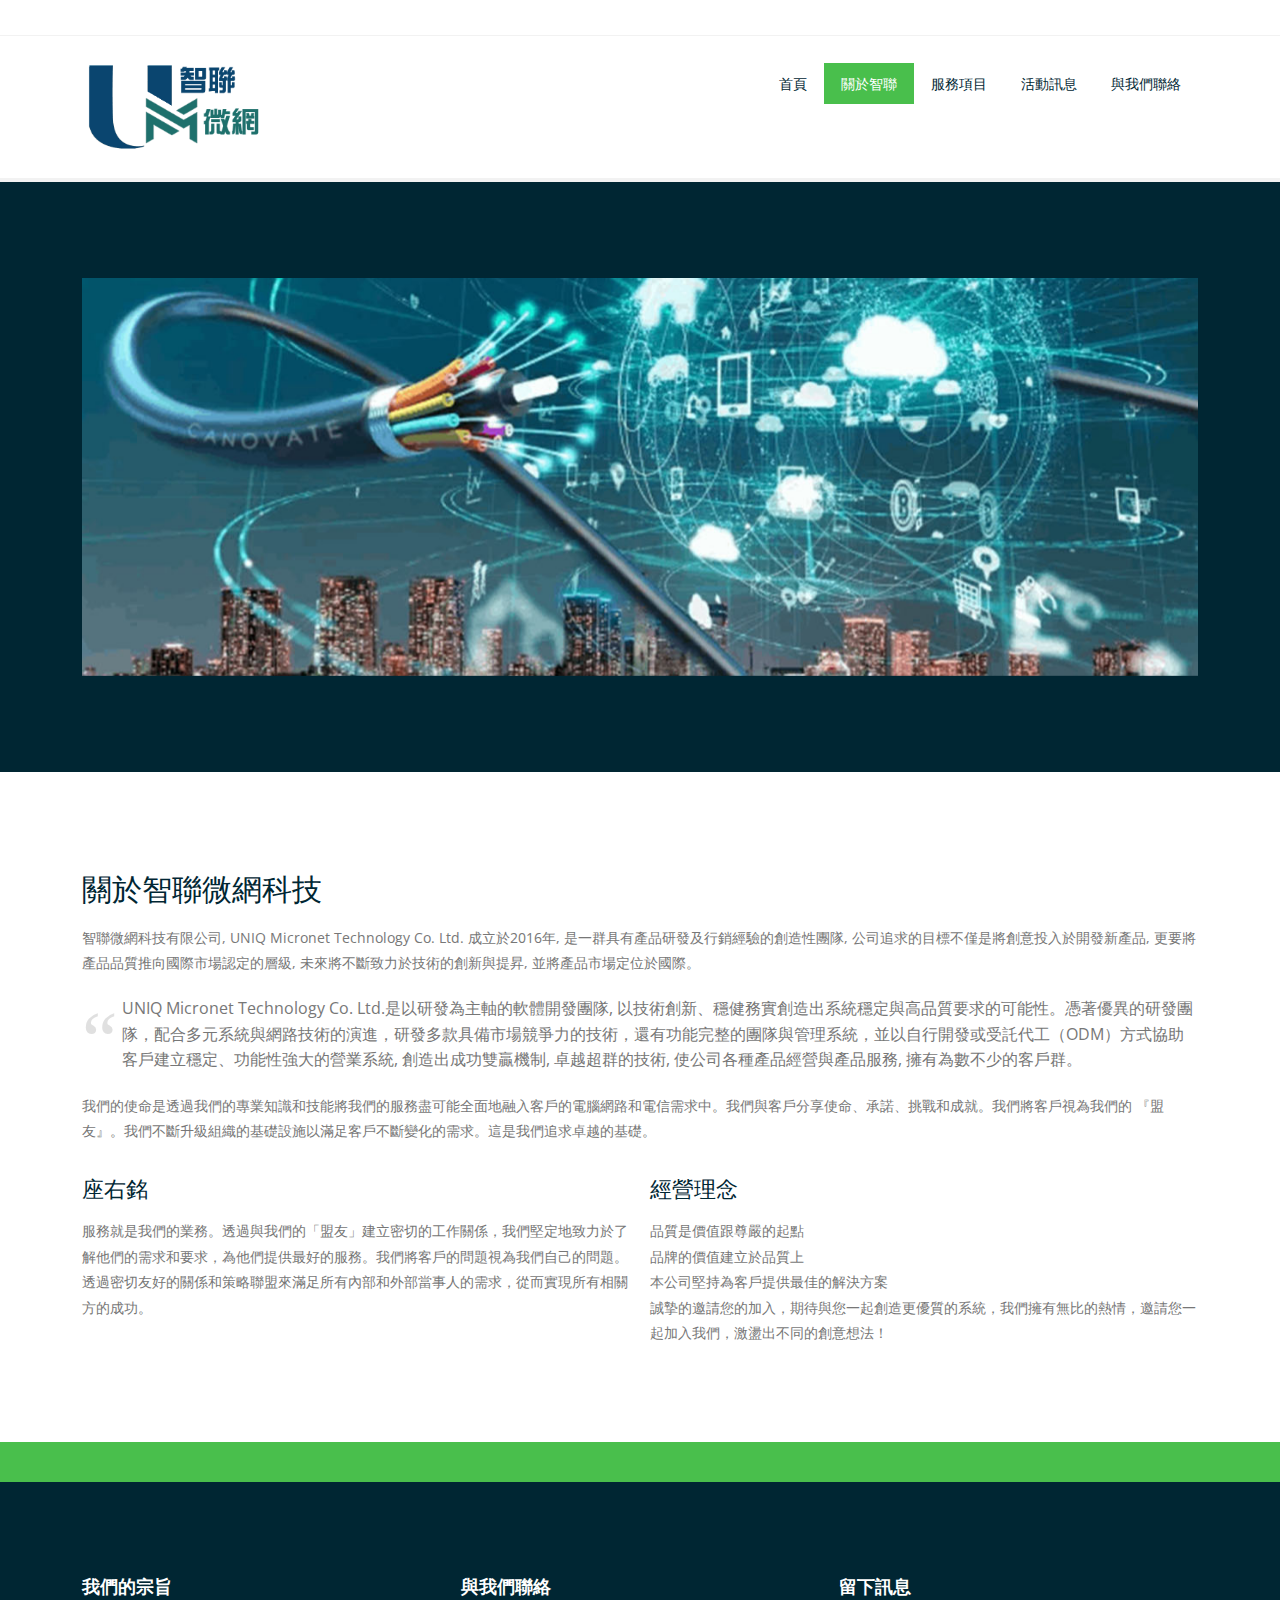
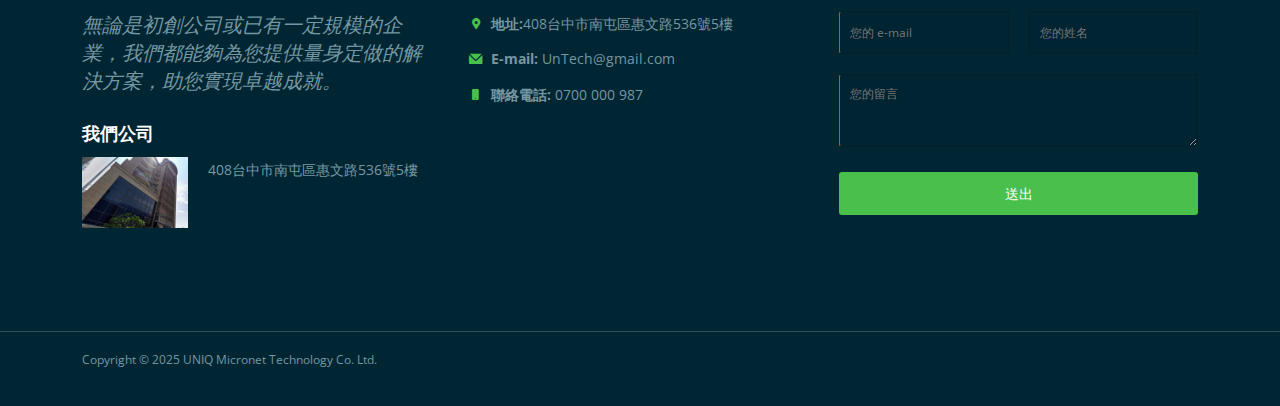
==== commit 161c7d24: "Add files via upload" ====
--- a/about.html
+++ b/about.html
@@ -202,7 +202,7 @@
       <section class="padding background-dark">
         <div class="line">
           <div class="s-12 l-6">
-            <p class="text-size-12">(c) 2016-2025. All Rights Reserved. UNIQ Micronet Technology Co. Ltd.</p>
+            <p class="text-size-12">Copyright © 2025 UNIQ Micronet Technology Co. Ltd.</p>
             <p class="text-size-12">&nbsp;</p>
           </div>
           <div class="s-12 l-6"></div>
--- a/css/template-style.css
+++ b/css/template-style.css
@@ -457,7 +457,7 @@
   color: #fff;
 }
 .text-white, .text-white *, .primary-color-white .text-primary, .primary-color-white .text-primary * {
-  color: #d9f80b !important;
+  color: #fff !important;
 }
 .text-primary, .text-primary *, .primary-color-primary .text-primary, .primary-color-primary .text-primary * {
   color: #49BF4C !important;
